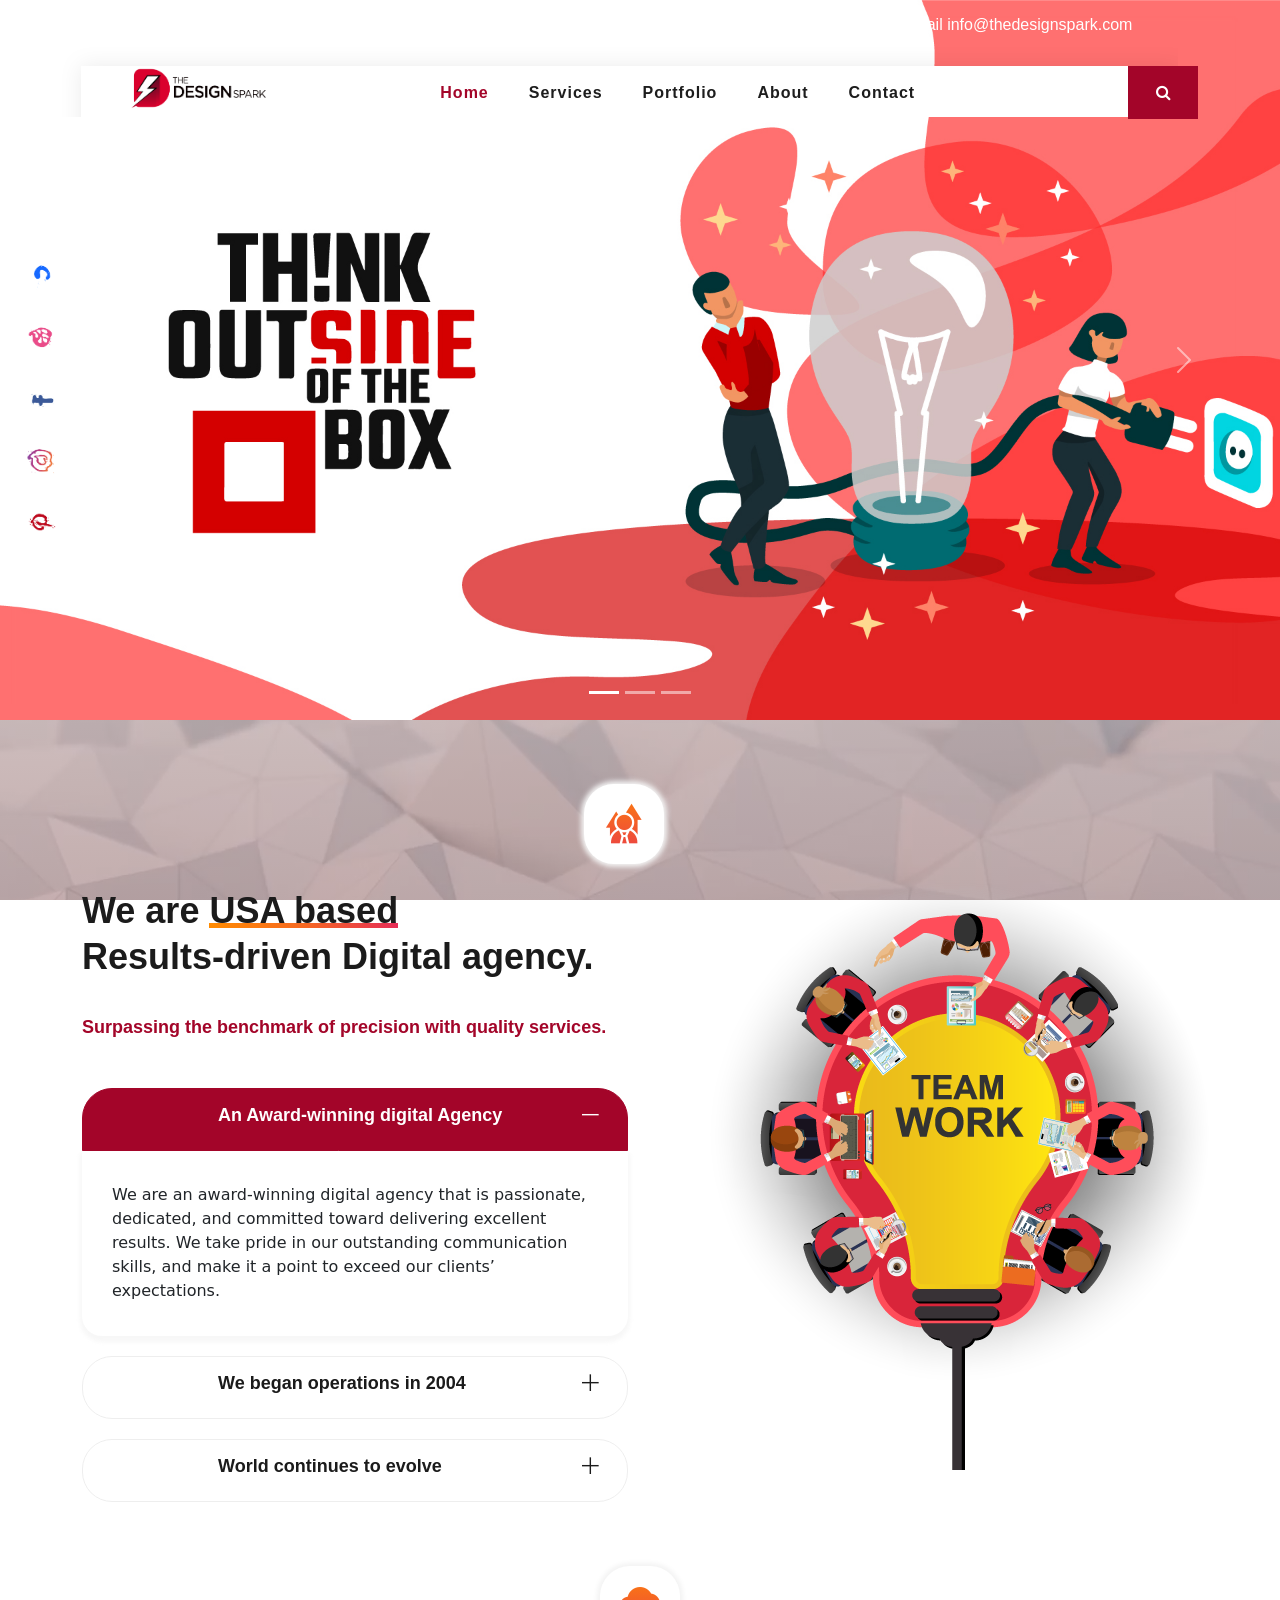
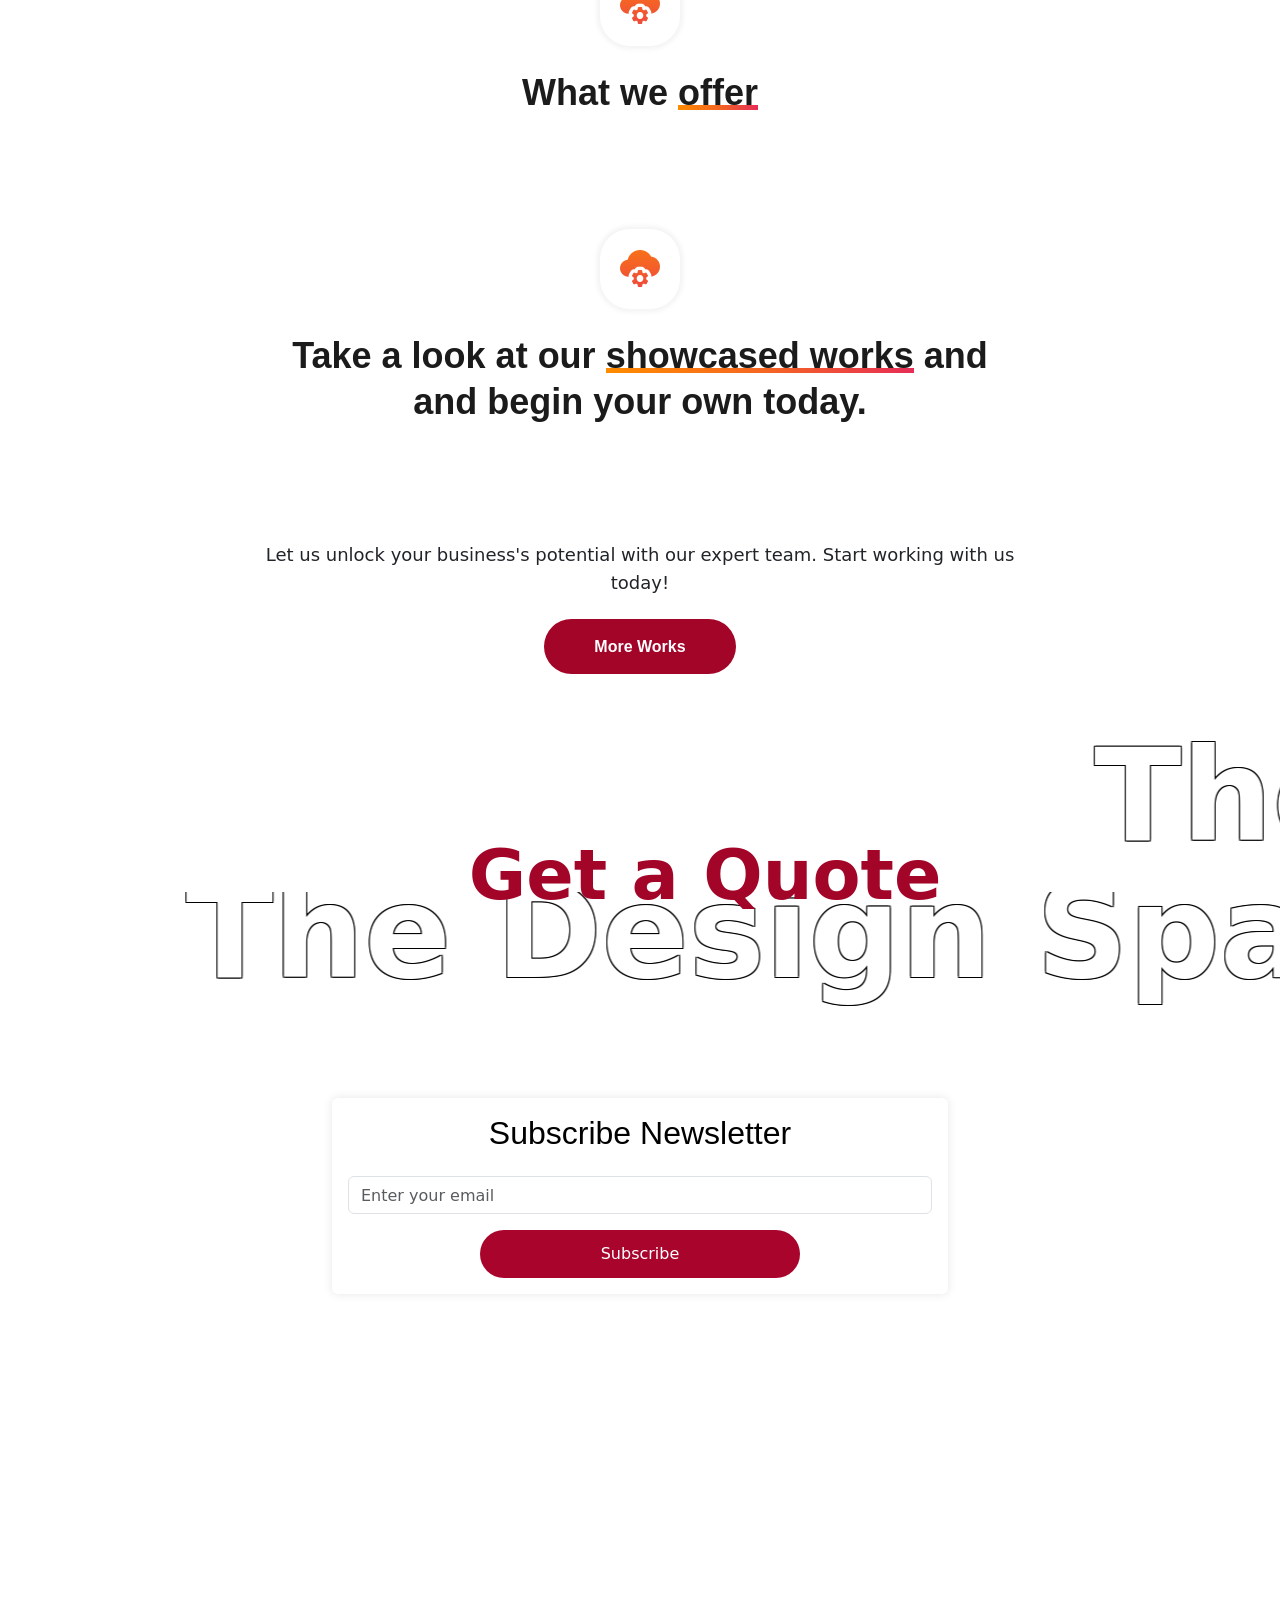
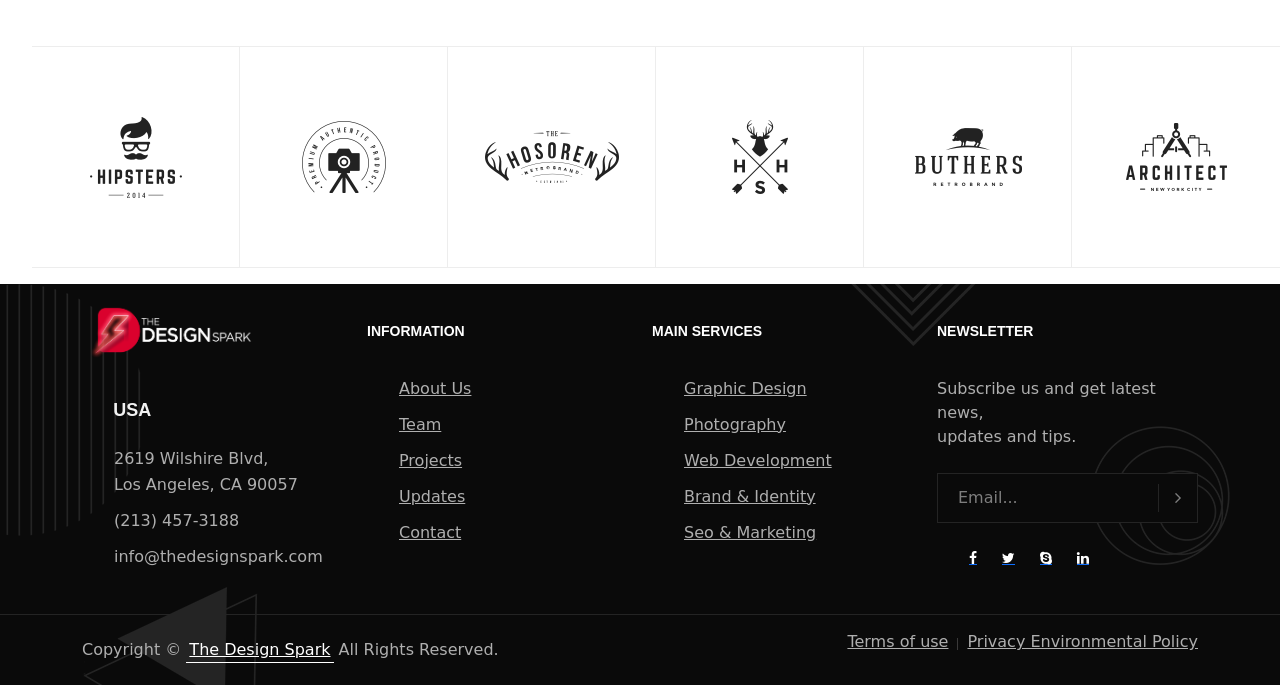
==== index.html @ 41b7464d "completE" ====
<!DOCTYPE html>
<html lang="en">
<head>
	<meta charset="UTF-8">
	<title>The Design Spark</title>

	<!-- responsive meta -->
	<meta name="viewport" content="width=device-width, initial-scale=1">
	<!-- For IE -->
    <meta http-equiv="X-UA-Compatible" content="IE=edge">
    
	<!-- master stylesheet -->
    <link rel="stylesheet" href="css/style.css">
	<!-- Responsive stylesheet -->
	<link rel="stylesheet" href="css/responsive.css">
    <!-- Favicon -->
    <link rel="apple-touch-icon" sizes="180x180" href="images/latest fav.png">
    <link rel="icon" type="image/png" href="images/latest fav.png" >
    <link rel="icon" type="image/png" href="images/latest fav.png">
    <link href="https://cdn.jsdelivr.net/npm/bootstrap@5.3.0-alpha3/dist/css/bootstrap.min.css" rel="stylesheet" integrity="sha384-KK94CHFLLe+nY2dmCWGMq91rCGa5gtU4mk92HdvYe+M/SXH301p5ILy+dN9+nJOZ" crossorigin="anonymous">
    <script src="https://cdn.jsdelivr.net/npm/bootstrap@5.3.0-alpha3/dist/js/bootstrap.bundle.min.js" integrity="sha384-ENjdO4Dr2bkBIFxQpeoTz1HIcje39Wm4jDKdf19U8gI4ddQ3GYNS7NTKfAdVQSZe" crossorigin="anonymous"></script>
    <!-- <link rel="stylesheet" href="css/aos.css">
    <link rel="stylesheet" href="css/animate.css">
    <link rel="stylesheet" href="css/custom-animate.css">
    <link rel="stylesheet" href="css/owl.css">
    <link rel="stylesheet" href="css/owl.theme.default.css">
    <link rel="stylesheet" href="css/"> -->


    <!-- Fixing Internet Explorer-->
    <!--[if lt IE 9]>
        <script src="http://html5shiv.googlecode.com/svn/trunk/html5.js"></script>
        <script src="js/html5shiv.js"></script>
    <![endif]-->
    
</head>

<body>
<div class="boxed_wrapper">

<!-- <div class="preloader"></div>  -->


<!-- Main Header-->

<!-- main header -->
<header class="main-header style2 work" id="element-to-hide">
    <!--Start header top style2-->
    <div class="header-top-style2">
        <div class="container">
            <div class="outer-box clearfix">
                <!--Top Left-->
                <!--Top Right-->
                <div class="top-right float-right">
                    <ul class="top-contact-info" >
                        <li style="color: white !important;"><i class="icon-music"></i><span>Call us</span> +1 213-457-3188</li>    
                        <li style="color: white !important;"><i class="icon-mail"></i><span>Email</span> info@thedesignspark.com</li>    
                    </ul>
                    <!-- <ul class="top-social-links social-links-style1">
                        <li><a href="#"><i class="fa fa-facebook" aria-hidden="true"></i></a></li>
                        <li><a href="#"><i class="fa fa-twitter" aria-hidden="true"></i></a></li>
                        <li><a href="#"><i class="fa fa-linkedin" aria-hidden="true"></i></a></li>            
                    </ul> -->
                </div>
            </div>  
        </div>
    </div>
    <!--End header top style2-->
    <!--Start Header upper style2-->
    <div class="header-upper-style2">
        <div class="container clearfix">
            <div class="outer-box clearfix"> 
                <div class="header-upper-left float-left">
                    <div class="logo">
                        <a href="index.html"><img src="images/latest logo.png" alt="Awesome Logo" title="" width="150" style="margin-top: -20%;;"></a>
                    </div>
                </div>
                <div class="header-upper-right clearfix float-right">
                    <div class="nav-outer clearfix">
                        <!-- Main Menu -->
                        <nav class="main-menu style2 navbar-expand-lg">
                            <div class="navbar-header">
                                <!-- Toggle Button -->      
                                <button type="button" class="navbar-toggle" data-toggle="collapse" data-target="#navbarSupportedContent" aria-controls="navbarSupportedContent" aria-expanded="false" aria-label="Toggle navigation">
                                    <span class="icon-bar"></span>
                                    <span class="icon-bar"></span>
                                    <span class="icon-bar"></span>
                                </button>
                            </div>

                            <div class="navbar-collapse collapse clearfix" id="navbarSupportedContent">
                                <ul class="navigation clearfix" style="margin-left: -42%;">
                                    <li class="current"><a href="index.html">Home</a>
                                        <!-- <ul>
                                            <li><a href="index.html">Creative Agency</a></li>
                                            <li><a href="#">SEO</a></li>
                                            <li><a href="#">Portfolio</a></li>
                                            <li><a href="#">Design Studio</a></li>
                                            <li><a href="#">App Landing Page</a></li>
                                            <li><a href="#">Freelancer</a></li>
                                        </ul> -->
                                    </li>
                                    <li><a href="#">Services</a></li>
                                    <li class=""><a href="#">Portfolio</a>
                                    </li>
                                    <li class=""><a href="#">About</a>
                                    </li>
                                    <li><a href="#">Contact</a></li>
                                </ul>
                            </div>
                        </nav>                        
                        <!-- Main Menu End-->
                    </div> 
                    <div class="menu-right-content">
                        <!-- <div class="cart-box">
                            <a href="shoping-cart.html"><span class="icon-cart"><span class="number">0</span></span></a>
                        </div> -->
                        <!-- <div class="language-switcher">
                            <div id="polyglotLanguageSwitcher">
                                <form action="#">
                                    <select id="polyglot-language-options">
                                        <option id="en" value="en" selected>En</option>
                                        <option id="fr" value="fr">Fr</option>
                                        <option id="de" value="de">Ger</option>
                                        <option id="it" value="it">Ita</option>
                                        <option id="es" value="es">Spa</option>
                                    </select>
                                </form>
                            </div>
                        </div> -->
                        <div class="outer-search-box">
                            <div class="seach-toggle"><i class="fa fa-search"></i></div>
                            <ul class="search-box">
                                <li>
                                    <form method="post" action="index.html">
                                        <div class="form-group">
                                            <input type="search" name="search" placeholder="Search Here" required>
                                            <button type="submit"><i class="fa fa-search"></i></button>
                                        </div>
                                    </form>
                                </li>
                            </ul>
                        </div>
                    </div>
                    
                </div>
                
            </div>
        </div>
    </div>
    <!--End Header Upper style2--> 
    <!--Sticky Header-->
    <!-- <div class="sticky-header">
        <div class="container">
            <div class="clearfix"> -->
                <!--Logo-->
                <!-- <div class="logo float-left">
                    <a href="index.html" class="img-responsive"><img src="images/latest logo.png" alt="" title="" width="175"></a>
                </div> -->
                <!--Right Col-->
                <!-- <div class="right-col float-right"> -->
                    <!-- Main Menu -->
                    <!-- <nav class="main-menu style2 navbar-expand-lg">
                        <div class="navbar-collapse collapse clearfix">
                            <ul class="navigation clearfix">
                                <li class="dropdown current"><a href="index.html">Home</a>
                                    <ul>
                                        <li><a href="index.html">Creative Agency</a></li>
                                        <li><a href="#">SEO</a></li>
                                        <li><a href="#">Portfolio</a></li>
                                        <li><a href="#">Design Studio</a></li>
                                        <li><a href="#">App Landing Page</a></li>
                                        <li><a href="#">Freelancer</a></li>
                                    </ul>
                                </li>
                                <li><a href="#">Services</a></li>
                                <li class="dropdown"><a href="#">Pages</a>
                                    <ul>
                                        <li><a href="about.html">About Company</a></li>
                                        <li><a href="#">Faq’s</a></li>
                                        <li class="dropdown"><a href="#">Shop</a>
                                            <ul>
                                                <li><a href="#">Our Products</a></li>
                                                <li><a href="#">Products Single</a></li>
                                                <li><a href="#">Shopping Cart</a></li>
                                                <li><a href="#">Checkout</a></li>
                                                <li><a href="#">My Account</a></li>
                                            </ul>    
                                        </li>
                                        <li><a href="#">Team</a></li>
                                        <li><a href="#">Pricing & Plans</a></li>
                                        <li><a href="#">Maintenance</a></li>
                                        <li><a href="#">Coming Soon</a></li>
                                        <li><a href="#">404 Page</a></li>
                                    </ul>
                                </li>
                                <li class="dropdown"><a href="#">Portfolio</a>
                                    <ul>
                                        <li class="dropdown"><a href="#">Classic</a>
                                            <ul class="from-right">
                                                <li><a href="#">Classic Box</a></li>
                                                <li><a href="#">Classic Box With Caption</a></li>
                                                <li><a href="#">Classic Masonry</a></li>
                                                <li><a href="#">Fullwidth Grid</a></li>
                                                <li><a href="#">Fullwidth Metro</a></li>
                                            </ul>    
                                        </li>
                                        <li><a href="#">Creative</a></li>
                                        <li><a href="#">Modern</a></li>
                                        <li class="dropdown"><a href="#">Portfolio Single</a>
                                            <ul class="from-right">
                                                <li><a href="#">Classic</a></li>
                                                <li><a href="#">Modern</a></li>
                                            </ul>    
                                        </li>
                                    </ul>
                                </li>
                                <li class="dropdown"><a href="#">Blog</a>
                                    <ul>
                                        <li><a href="#">Blog Classic</a></li>
                                        <li><a href="#">Blog Creative</a></li>
                                        <li><a href="#">Blog List</a></li>
                                        <li><a href="#">Blog Modern</a></li>
                                        <li><a href="#">Single Post</a></li>
                                    </ul>
                                </li>
                                <li><a href="#">Contact</a></li>
                            </ul>
                        </div>
                    </nav> -->
                    <!-- Main Menu End-->
                <!-- </div>
            </div>
        </div>
    </div> -->
    <!--End Sticky Header-->
</header>



<!-- End Main Header -->

<!-- Mobile Menu  -->
<div class="mobile-menu close-menu">        
    <!--Here Menu Will Come Automatically Via Javascript / Same Menu as in Header-->
    <nav class="menu-box">            
        <ul class="navigation clearfix"><!--Keep This Empty / Menu will come through Javascript--></ul>
    </nav>
</div>
<!-- End Mobile Menu -->


<!-- New work  -->

<div id="carouselExampleIndicators" class="carousel slide" data-ride="carousel">
    <ol class="carousel-indicators">
      <li data-target="#carouselExampleIndicators" data-slide-to="0" class="active"></li>
      <li data-target="#carouselExampleIndicators" data-slide-to="1"></li>
      <li data-target="#carouselExampleIndicators" data-slide-to="2"></li>
    </ol>
    <div class="carousel-inner">
      <div class="carousel-item active">
        <img class="d-block w-100" src="images/01-Whitout-LOGO'.jpg" alt="First slide">
      </div>
      <div class="carousel-item">
        <img class="d-block w-100" src="images/02-Without-LOGO (1).jpg" alt="Second slide">
      </div>
    </div>
    <a class="carousel-control-prev" href="#carouselExampleIndicators" role="button" data-slide="prev">
      <span class="carousel-control-prev-icon" aria-hidden="true"></span>
      <span class="sr-only">Previous</span>
    </a>
    <a class="carousel-control-next" href="#carouselExampleIndicators" role="button" data-slide="next">
      <span class="carousel-control-next-icon" aria-hidden="true"></span>
      <span class="sr-only">Next</span>
    </a>
    <div class="social-icons">
        <a href="#"><img src="images/Behance-Full-Screen.gif" alt="pic"></a>
        <a href="#"><img src="images/Dribbble-Full-Screen.gif" alt="pic"></a>
        <a href="#"><img src="images/Facebook-Full-Screen.gif" alt="pic"></a>
        <a href="#"><img src="images/Instagram-Full-Screen.gif" alt="pic"></a>
        <a href="#"><img src="images/Pinterest-Full-Screen.gif" alt="pic"></a>
      </div>
  </div>

 
 
  


<!--Start About Style1 Area-->
<!--Start About Style2 Area-->
<!-- <section class="about-style2-area bgvip" style="background-image: url(images/shape/bb4.png); opacity: 0.5; "> -->
<section class="about-style2-area" style="padding-top: 5%; padding-bottom: 5%;">
    <div class="pattern-layer" style="" data-aos="fade-left" data-aos-easing="linear" data-aos-duration="2000"></div>
    <div class="shape float-bob-y" ><img src="images/new1.png" alt="Shape" style=" position: relative; margin-top: 5% !important; left: 20% !important;"></div>
    <div class="container">
        <div class="sec-title-style2">
            <div class="icon" style="margin-left: 45%;"><span class="icon-career"></span></div>
            <div class="title">We are <span>USA based</span><br>Results-driven Digital agency.</div>
        </div>
        <div class="row">
            <div class="col-xl-6 col-lg-6">
                <div class="about-style2-content">
                    <div class="text">
                        <h3 style="color: #A30529;">Surpassing the benchmark of precision with quality  services.</h3>
                    </div>
                    <div class="accordion-holder">
                        <!-- Accordion -->
                        <article class="accordion">
                            <div class="acc-btn active">
                                <h3>An Award-winning digital Agency</h3>
                            </div>
                            <div class="acc-content collapsed">
                                <div class="inner">
                                    <p>
                                        We are an award-winning digital agency that is passionate, dedicated, and committed toward delivering excellent results. We take pride in our outstanding communication skills, and make it a point to exceed our clients’ expectations.


                                    </p>
                                </div>
                            </div>
                        </article>
                        <!-- Accordion -->
                        <article class="accordion">
                            <div class="acc-btn">
                                <h3>We began operations in 2004</h3>
                            </div>
                            <div class="acc-content">
                                <div class="inner">
                                    <p>
                                        We began operations in Brooklyn in 2004, and later on, expanded to Long Island, Los Angeles and London. With more than 18 years of experience, we understand that the best way to attract and retain customers is by creating memorable online experiences.
                                    </p>
                                </div>
                            </div>
                        </article>
                        <!-- Accordion -->
                        <article class="accordion last-child">
                            <div class="acc-btn">
                                <h3>World continues to evolve</h3>
                            </div>
                            <div class="acc-content">
                                <div class="inner">
                                    <p>We realize that the online world continues to evolve, which is why we take time to keep up with the latest in trends and technologies.
                                    </p>
                                </div>
                            </div>
                        </article>
                    </div>       
                         
                </div>   
            </div>
        </div> 
    </div>    
</section>
<!--End About Style2 Area-->  
<!--End About Style1 Area-->
    
    

    
<!--Start portfolio Style8 area-->    
<!-- <section class="portfolio-style8-area">
    <div class="container">
        <div class="row">
            <div class="col-xl-12">
                <div class="portfolio-style8-carousel owl-carousel owl-theme style1"> -->
                    <!--Start Single Portfolio Style8-->
                    <!-- <div class="single-portfolio-style8">
                        <div class="count">01</div>
                        <div class="name">App Development</div>
                        <div class="img-holder">
                            <img src="images/ad.png" alt="Awesome Image">
                            <div class="overlay">
                                <div class="inner">
                                    <div class="big-title cbl">App Development</div>
                                </div>
                            </div>
                        </div>
                    </div> -->
                    <!--End Single Portfolio Style8-->
                    <!--Start Single Portfolio Style8-->
                    <!-- <div class="single-portfolio-style8">
                        <div class="count">02</div>
                        <div class="name">Web Design</div>
                        <div class="img-holder">
                            <img src="images/wd.png" alt="Awesome Image">
                            <div class="overlay">
                                <div class="inner">
                                    <div class="big-title cbl">Web Design</div>
                                </div>
                            </div>
                        </div>
                    </div> -->
                    <!--End Single Portfolio Style8-->    
                    <!--Start Single Portfolio Style8-->
                    <!-- <div class="single-portfolio-style8">
                        <div class="count">03</div>
                        <div class="name">Graphic Design</div>
                        <div class="img-holder">
                            <img src="images/gd.png" alt="Awesome Image">
                            <div class="overlay">
                                <div class="inner">
                                    <div class="big-title cbl">Graphic Design</div>
                                </div>
                            </div>
                        </div>
                    </div> -->
                    <!--End Single Portfolio Style8-->     
                    <!--Start Single Portfolio Style8-->
                    <!-- <div class="single-portfolio-style8">
                        <div class="count">04</div>
                        <div class="name">Web Development</div>
                        <div class="img-holder">
                            <img src="images/wdev.png" alt="Awesome Image">
                            <div class="overlay">
                                <div class="inner">
                                    <div class="big-title cbl">Web Development</div>
                                </div>
                            </div>
                        </div>
                    </div> -->
                    <!--End Single Portfolio Style8-->
                    <!--Start Single Portfolio Style8-->
                    <!-- <div class="single-portfolio-style8">
                        <div class="count">05</div>
                        <div class="name">SEO</div>
                        <div class="img-holder">
                            <img src="images/seo.png" alt="Awesome Image">
                            <div class="overlay">
                                <div class="inner">
                                    <div class="big-title cbl">SEO</div>
                                </div>
                            </div>
                        </div>
                    </div> -->
                    <!--End Single Portfolio Style8-->
                    <!--Start Single Portfolio Style8-->
                    <!-- <div class="single-portfolio-style8">
                        <div class="count">06</div>
                        <div class="name">Social Media Services</div>
                        <div class="img-holder">
                            <img src="images/sm.png" alt="Awesome Image">
                            <div class="overlay">
                                <div class="inner">
                                    <div class="big-title cbl">Social Media Services</div>
                                </div>
                            </div>
                        </div>
                    </div> -->
                    <!--End Single Portfolio Style8-->   
                <!-- </div>
                <div class="explore-box text-center">
                    <a href="#">Explore</a>
                </div>         
            </div>
        </div>
    </div>    
</section> -->
<!--End portfolio Style8 area-->  



<!-- New service area start -->

<section class="working-style1-area" style="padding-bottom: 5%;">
    <div class="container">
        <div class="sec-title-style2 text-center">
            <div class="icon center"><span class="icon-cloud"></span></div>
             
            <div class="title">What we <span> offer</span></div>
        </div>
        <div class="row chip">
            <div class="col-xl-12">
                <div class="working-style1-carousel owl-carousel owl-theme style1">
                    <!--Start Single Working Box Style1-->
                    <div class="">
                        <a href="" style="text-decoration: none;">
                        <div class="owln">                            
                            <img src="images/WEB-DESIGN.gif" alt="Awesome Image">
                            <h3 class="txcn">Web<br>Design</h3>                        
                            </div>
                        </a> 
                    </div>
                    <!--End Single Working Box Style1-->        
                    <!--Start Single Working Box Style1-->
                    <div class="">
                        <a href="" style="text-decoration: none;">
                        <div class="owln">
                            <img src="images/APP-DEVELOPMENT.gif" alt="Awesome Image">
                            <h3 class="txcn">App<br>Development</h3>
                            </div> 
                        </a>
                    </div>
                    <!--End Single Working Box Style1--> 
                    <!--Start Single Working Box Style1-->
                    <div class="">
                        <a href="" style="text-decoration: none;">
                        <div class="owln">
                            <img src="images/WEB-DEVELOPER.gif" alt="Awesome Image">
                            <h3 class="txcn">Web<br>Development</h3>
                            </div> 
                        </a>
                    </div>
                    <!--End Single Working Box Style1--> 
                    <!--Start Single Working Box Style1-->
                    <div class="">
                        <a href="" style="text-decoration: none;">
                        <div class="owln">
                            <img src="images/Graphic-Design.gif" alt="Awesome Image">
                            <h3 class="txcn">Graphic<br>Design</h3>
                            </div> 
                        </a>
                    </div>
                    <!--End Single Working Box Style1--> 
                    <!--Start Single Working Box Style1-->
                    <div class="">
                        <a href="" style="text-decoration: none;">
                        <div class="owln">
                            <img src="images/Social-Media-Marketing.gif" alt="Awesome Image">
                            <h3 class="txcn">Social<br>Media Services</h3>
                            </div> 
                        </a>
                    </div>
                    <!--End Single Working Box Style1--> 
                    <!--Start Single Working Box Style1-->
                    <div class="">
                        <a href="" style="text-decoration: none;">
                        <div class="owln">
                            <img src="images/SEO.gif" alt="Awesome Image">
                            <h3 class="txcn">SEO</h3>
                            </div> 
                        </a>
                    </div>
                    <!--End Single Working Box Style1--> 
                    <!--Start Single Working Box Style1-->
                    <div class="">
                        <a href="" style="text-decoration: none;">
                        <div class="owln">                            
                            <img src="images/WEB-DESIGN.gif" alt="Awesome Image">
                            <h3 class="txcn">Web<br>Design</h3>                        
                            </div>
                        </a> 
                    </div>
                    <!--End Single Working Box Style1-->        
                    <!--Start Single Working Box Style1-->
                    <div class="">
                        <a href="" style="text-decoration: none;">
                        <div class="owln">
                            <img src="images/APP-DEVELOPMENT.gif" alt="Awesome Image">
                            <h3 class="txcn">App<br>Development</h3>
                            </div> 
                        </a>
                    </div>
                    <!--End Single Working Box Style1--> 
                    <!--Start Single Working Box Style1-->
                    <div class="">
                        <a href="" style="text-decoration: none;">
                        <div class="owln">
                            <img src="images/WEB-DEVELOPER.gif" alt="Awesome Image">
                            <h3 class="txcn">Web<br>Development</h3>
                            </div> 
                        </a>
                    </div>
                    <!--End Single Working Box Style1--> 
                    <!--Start Single Working Box Style1-->
                    <div class="">
                        <a href="" style="text-decoration: none;">
                        <div class="owln">
                            <img src="images/Graphic-Design.gif" alt="Awesome Image">
                            <h3 class="txcn">Graphic<br>Design</h3>
                            </div> 
                        </a>
                    </div>
                    <!--End Single Working Box Style1--> 
                    <!--Start Single Working Box Style1-->
                    <div class="">
                        <a href="" style="text-decoration: none;">
                        <div class="owln">
                            <img src="images/Social-Media-Marketing.gif" alt="Awesome Image">
                            <h3 class="txcn">Social<br>Media Services</h3>
                            </div> 
                        </a>
                    </div>
                    <!--End Single Working Box Style1--> 
                    <!--Start Single Working Box Style1-->
                    <div class="">
                        <a href="" style="text-decoration: none;">
                        <div class="owln">
                            <img src="images/SEO.gif" alt="Awesome Image">
                            <h3 class="txcn">SEO</h3>
                            </div> 
                        </a>
                    </div>
                    <!--End Single Working Box Style1--> 
                    <!--Start Single Working Box Style1-->
                    <div class="">
                        <a href="" style="text-decoration: none;">
                        <div class="owln">                            
                            <img src="images/WEB-DESIGN.gif" alt="Awesome Image">
                            <h3 class="txcn">Web<br>Design</h3>                        
                            </div>
                        </a> 
                    </div>
                    <!--End Single Working Box Style1-->        
                    <!--Start Single Working Box Style1-->
                    <div class="">
                        <a href="" style="text-decoration: none;">
                        <div class="owln">
                            <img src="images/APP-DEVELOPMENT.gif" alt="Awesome Image">
                            <h3 class="txcn">App<br>Development</h3>
                            </div> 
                        </a>
                    </div>
                    <!--End Single Working Box Style1--> 
                    <!--Start Single Working Box Style1-->
                    <div class="">
                        <a href="" style="text-decoration: none;">
                        <div class="owln">
                            <img src="images/WEB-DEVELOPER.gif" alt="Awesome Image">
                            <h3 class="txcn">Web<br>Development</h3>
                            </div> 
                        </a>
                    </div>
                    <!--End Single Working Box Style1--> 
                    <!--Start Single Working Box Style1-->
                    <div class="">
                        <a href="" style="text-decoration: none;">
                        <div class="owln">
                            <img src="images/Graphic-Design.gif" alt="Awesome Image">
                            <h3 class="txcn">Graphic<br>Design</h3>
                            </div> 
                        </a>
                    </div>
                    <!--End Single Working Box Style1--> 
                    <!--Start Single Working Box Style1-->
                    <div class="">
                        <a href="" style="text-decoration: none;">
                        <div class="owln">
                            <img src="images/Social-Media-Marketing.gif" alt="Awesome Image">
                            <h3 class="txcn">Social<br>Media Services</h3>
                            </div> 
                        </a>
                    </div>
                    <!--End Single Working Box Style1--> 
                    <!--Start Single Working Box Style1-->
                    <div class="">
                        <a href="" style="text-decoration: none;">
                        <div class="owln">
                            <img src="images/SEO.gif" alt="Awesome Image">
                            <h3 class="txcn">SEO</h3>
                            </div> 
                        </a>
                    </div>
                    <!--End Single Working Box Style1--> 
                    <!--Start Single Working Box Style1-->
                    <div class="">
                        <a href="" style="text-decoration: none;">
                        <div class="owln">                            
                            <img src="images/WEB-DESIGN.gif" alt="Awesome Image">
                            <h3 class="txcn">Web<br>Design</h3>                        
                            </div>
                        </a> 
                    </div>
                    <!--End Single Working Box Style1-->        
                    <!--Start Single Working Box Style1-->
                    <div class="">
                        <a href="" style="text-decoration: none;">
                        <div class="owln">
                            <img src="images/APP-DEVELOPMENT.gif" alt="Awesome Image">
                            <h3 class="txcn">App<br>Development</h3>
                            </div> 
                        </a>
                    </div>
                    <!--End Single Working Box Style1--> 
                    <!--Start Single Working Box Style1-->
                    <div class="">
                        <a href="" style="text-decoration: none;">
                        <div class="owln">
                            <img src="images/WEB-DEVELOPER.gif" alt="Awesome Image">
                            <h3 class="txcn">Web<br>Development</h3>
                            </div> 
                        </a>
                    </div>
                    <!--End Single Working Box Style1--> 
                    <!--Start Single Working Box Style1-->
                    <div class="">
                        <a href="" style="text-decoration: none;">
                        <div class="owln">
                            <img src="images/Graphic-Design.gif" alt="Awesome Image">
                            <h3 class="txcn">Graphic<br>Design</h3>
                            </div> 
                        </a>
                    </div>
                    <!--End Single Working Box Style1--> 
                    <!--Start Single Working Box Style1-->
                    <div class="">
                        <a href="" style="text-decoration: none;">
                        <div class="owln">
                            <img src="images/Social-Media-Marketing.gif" alt="Awesome Image">
                            <h3 class="txcn">Social<br>Media Services</h3>
                            </div> 
                        </a>
                    </div>
                    <!--End Single Working Box Style1--> 
                    <!--Start Single Working Box Style1-->
                    <div class="">
                        <a href="" style="text-decoration: none;">
                        <div class="owln">
                            <img src="images/SEO.gif" alt="Awesome Image">
                            <h3 class="txcn">SEO</h3>
                            </div> 
                        </a>
                    </div>
                    <!--End Single Working Box Style1--> 
                    <!--Start Single Working Box Style1-->
                    <div class="">
                        <a href="" style="text-decoration: none;">
                        <div class="owln">                            
                            <img src="images/WEB-DESIGN.gif" alt="Awesome Image">
                            <h3 class="txcn">Web<br>Design</h3>                        
                            </div>
                        </a> 
                    </div>
                    <!--End Single Working Box Style1-->        
                    <!--Start Single Working Box Style1-->
                    <div class="">
                        <a href="" style="text-decoration: none;">
                        <div class="owln">
                            <img src="images/APP-DEVELOPMENT.gif" alt="Awesome Image">
                            <h3 class="txcn">App<br>Development</h3>
                            </div> 
                        </a>
                    </div>
                    <!--End Single Working Box Style1--> 
                    <!--Start Single Working Box Style1-->
                    <div class="">
                        <a href="" style="text-decoration: none;">
                        <div class="owln">
                            <img src="images/WEB-DEVELOPER.gif" alt="Awesome Image">
                            <h3 class="txcn">Web<br>Development</h3>
                            </div> 
                        </a>
                    </div>
                    <!--End Single Working Box Style1--> 
                    <!--Start Single Working Box Style1-->
                    <div class="">
                        <a href="" style="text-decoration: none;">
                        <div class="owln">
                            <img src="images/Graphic-Design.gif" alt="Awesome Image">
                            <h3 class="txcn">Graphic<br>Design</h3>
                            </div> 
                        </a>
                    </div>
                    <!--End Single Working Box Style1--> 
                    <!--Start Single Working Box Style1-->
                    <div class="">
                        <a href="" style="text-decoration: none;">
                        <div class="owln">
                            <img src="images/Social-Media-Marketing.gif" alt="Awesome Image">
                            <h3 class="txcn">Social<br>Media Services</h3>
                            </div> 
                        </a>
                    </div>
                    <!--End Single Working Box Style1--> 
                    <!--Start Single Working Box Style1-->
                    <div class="">
                        <a href="" style="text-decoration: none;">
                        <div class="owln">
                            <img src="images/SEO.gif" alt="Awesome Image">
                            <h3 class="txcn">SEO</h3>
                            </div> 
                        </a>
                    </div>
                    <!--End Single Working Box Style1--> 
                    <!--Start Single Working Box Style1-->
                    <div class="">
                        <a href="" style="text-decoration: none;">
                        <div class="owln">                            
                            <img src="images/WEB-DESIGN.gif" alt="Awesome Image">
                            <h3 class="txcn">Web<br>Design</h3>                        
                            </div>
                        </a> 
                    </div>
                    <!--End Single Working Box Style1-->        
                    <!--Start Single Working Box Style1-->
                    <div class="">
                        <a href="" style="text-decoration: none;">
                        <div class="owln">
                            <img src="images/APP-DEVELOPMENT.gif" alt="Awesome Image">
                            <h3 class="txcn">App<br>Development</h3>
                            </div> 
                        </a>
                    </div>
                    <!--End Single Working Box Style1--> 
                    <!--Start Single Working Box Style1-->
                    <div class="">
                        <a href="" style="text-decoration: none;">
                        <div class="owln">
                            <img src="images/WEB-DEVELOPER.gif" alt="Awesome Image">
                            <h3 class="txcn">Web<br>Development</h3>
                            </div> 
                        </a>
                    </div>
                    <!--End Single Working Box Style1--> 
                    <!--Start Single Working Box Style1-->
                    <div class="">
                        <a href="" style="text-decoration: none;">
                        <div class="owln">
                            <img src="images/Graphic-Design.gif" alt="Awesome Image">
                            <h3 class="txcn">Graphic<br>Design</h3>
                            </div> 
                        </a>
                    </div>
                    <!--End Single Working Box Style1--> 
                    <!--Start Single Working Box Style1-->
                    <div class="">
                        <a href="" style="text-decoration: none;">
                        <div class="owln">
                            <img src="images/Social-Media-Marketing.gif" alt="Awesome Image">
                            <h3 class="txcn">Social<br>Media Services</h3>
                            </div> 
                        </a>
                    </div>
                    <!--End Single Working Box Style1--> 
                    <!--Start Single Working Box Style1-->
                    <div class="">
                        <a href="" style="text-decoration: none;">
                        <div class="owln">
                            <img src="images/SEO.gif" alt="Awesome Image">
                            <h3 class="txcn">SEO</h3>
                            </div> 
                        </a>
                    </div>
                    <!--End Single Working Box Style1--> 
                    
                </div>
                
            </div> 
        </div>
        <!-- <div class="row">
            <div class="col-xl-12">
                <div class="bottom-text text-center">
                    <p>Let us unlock your business's potential with our expert team. Start working with us today!</p>
                    <a class="thm-btn3" href="#">More Works</a>
                </div>
            </div>
        </div> -->
    </div>
</section>   

  
 <!-- Service Area Start -->


 <!-- Service Area End -->

    
    <!--Start Working Style1 Area-->
    <section class="working-style1-area" style="padding-bottom: 12%;">
        <div class="container">
            <div class="sec-title-style2 text-center">
                <div class="icon center"><span class="icon-cloud"></span></div>
                 
                <div class="title">Take a look at our  <span>showcased works</span> and<br>and begin your own today.</div>
            </div>
            <div class="row">
                <div class="col-xl-12">
                    <div class="working-style1-carousel owl-carousel owl-theme style1">
                        <!--Start Single Working Box Style1-->
                        <div class="single-working-box-style1">
                            <div class="img-holder">
                                <img src="images/work/work-v1-1.jpg" alt="Awesome Image">
                                <div class="overlay">
                                    <div class="box">
                                        <div class="title">
                                            <span>Web Design</span>
                                            <h3><a href="#">Portfolio</a></h3>    
                                        </div>
                                    </div>
                                </div>
                            </div> 
                            <div class="overlay-image-box">
                                <img src="images/work/work-v1-1-overlay.jpg" alt="Awesome Image">
                            </div>   
                        </div>
                        <!--End Single Working Box Style1-->
                        <!--Start Single Working Box Style1-->
                        <div class="single-working-box-style1">
                            <div class="img-holder">
                                <img src="images/work/work-v1-2.jpg" alt="Awesome Image">
                                <div class="overlay">
                                    <div class="box">
                                        <div class="title">
                                            <span>Web Design</span>
                                            <h3><a href="#">Portfolio</a></h3>    
                                        </div>
                                    </div>
                                </div>
                            </div> 
                            <div class="overlay-image-box">
                                <img src="images/work/work-v1-2-overlay.jpg" alt="Awesome Image">
                            </div>   
                        </div>
                        <!--End Single Working Box Style1-->
                        <!--Start Single Working Box Style1-->
                        <div class="single-working-box-style1">
                            <div class="img-holder">
                                <img src="images/work/work-v1-3.jpg" alt="Awesome Image">
                                <div class="overlay">
                                    <div class="box">
                                        <div class="title">
                                            <span>Web Design</span>
                                            <h3><a href="#">Portfolio</a></h3>    
                                        </div>
                                    </div>
                                </div>
                            </div> 
                            <div class="overlay-image-box">
                                <img src="images/work/work-v1-3-overlay.jpg" alt="Awesome Image">
                            </div>   
                        </div>
                        <!--End Single Working Box Style1-->
                        
                    </div>
                </div> 
            </div>
            <br>
            <div class="row">
                <div class="col-xl-12">
                    <div class="bottom-text text-center">
                        <p>Let us unlock your business's potential with our expert team. Start working with us today!</p>
                        <a class="thm-btn3" href="#">More Works</a>
                    </div>
                </div>
            </div>
        </div>
    </section>   
    <!--End Working Style1 Area-->   





<!--Start What we Do Area Old Service area--> 
<!-- <section class="whatwe-do-area" style="margin-bottom: 6%;">
    <div class="container">
        <div class="sec-title-style1 pdb-52 text-center">
            <div class="title">
                <span class="dotted-left"><span class="dot"></span></span>
                    <span>What We Do</span>
                <span class="dotted-right"><span class="dot"></span></span>
            </div>
            <div class="big-title">We provide world class solutions for your<br> small & large businesses.</div>
        </div>
        <div class="row">
            
            <div class="col-xl-4 col-lg-4 wow fadeInUp" data-wow-delay="100ms" data-wow-duration="1200ms">
                <div class="single-whatwe-do-box">
                    <div class="top">
                        <h3>App Development</h3>
                    </div>
                    <div class="icon">
                        <span class="icon-graphic-design"></span>
                    </div>
                    <div class="text">
                        <p>Transform your ideas into user-friendly and mobile solutions.</p>
                    </div>
                    <div class="button">
                        <a class="thm-btn2" href="#"><span></span>Read More</a>
                    </div>
                </div>   
            </div>
            
            
            <div class="col-xl-4 col-lg-4 wow fadeInUp" data-wow-delay="200ms" data-wow-duration="1200ms">
                <div class="single-whatwe-do-box">
                    <div class="top">
                        <h3>Web Design</h3>
                    </div>
                    <div class="icon">
                        <span class="icon-3d"></span>
                    </div>
                    <div class="text">
                        <p>Create an online presence that leaves a lasting impression.</p>
                    </div>
                    <div class="button">
                        <a class="thm-btn2" href="#"><span></span>Read More</a>
                    </div>
                </div>   
            </div>
             
            
            <div class="col-xl-4 col-lg-4 wow fadeInUp" data-wow-delay="300ms" data-wow-duration="1200ms">
                <div class="single-whatwe-do-box">
                    <div class="top">
                        <h3>Web Development</h3>
                    </div>
                    <div class="icon">
                        <span class="icon-graphic-design-1"></span>
                    </div>
                    <div class="text">
                        <p>Build online platform with customized and web solutions.</p>
                    </div>
                    <div class="button">
                        <a class="thm-btn2" href="#"><span></span>Read More</a>
                    </div>
                </div>   
            </div>
              
            
            <div class="col-xl-4 col-lg-4 wow fadeInUp" data-wow-delay="100ms" data-wow-duration="1200ms">
                <div class="single-whatwe-do-box">
                    <div class="top">
                        <h3>SEO</h3>
                    </div>
                    <div class="icon">
                        <span class="icon-graphic-design"></span>
                    </div>
                    <div class="text">
                        <p>Drive traffic and grow business with effective SEO strategies.</p>
                    </div>
                    <div class="button">
                        <a class="thm-btn2" href="#"><span></span>Read More</a>
                    </div>
                </div>   
            </div>
            
            
            <div class="col-xl-4 col-lg-4 wow fadeInUp" data-wow-delay="200ms" data-wow-duration="1200ms">
                <div class="single-whatwe-do-box">
                    <div class="top">
                        <h3>Social Media Services</h3>
                    </div>
                    <div class="icon">
                        <span class="icon-3d"></span>
                    </div>
                    <div class="text">
                        <p>Boost brand's social media presence and connect with customers.</p>
                    </div>
                    <div class="button">
                        <a class="thm-btn2" href="#"><span></span>Read More</a>
                    </div>
                </div>   
            </div>
             
            
            <div class="col-xl-4 col-lg-4 wow fadeInUp" data-wow-delay="300ms" data-wow-duration="1200ms">
                <div class="single-whatwe-do-box">
                    <div class="top">
                        <h3>Graphic Design</h3>
                    </div>
                    <div class="icon">
                        <span class="icon-graphic-design-1"></span>
                    </div>
                    <div class="text">
                        <p>Create visual content that captivates and communicates.</p>
                    </div>
                    <div class="button">
                        <a class="thm-btn2" href="#"><span></span>Read More</a>
                    </div>
                </div>   
            </div>
              
        </div>
    </div>    
</section> -->
<!--End What we Do Area--> 



<marquee behavior="scroll" class="strokeme" direction="left" style="font-size: 8rem; font-weight: bold; color: #A30529;height: 60px;padding-bottom: 15%; position: absolute;  z-index: 6;  margin-top: -10%;" id="myMarquee1"></marquee><br><br>
<div class="row">
    <button class="button2" style="margin-top: -4%;">Get a Quote</button>
</div><br>
<marquee behavior="scroll" class="strokeme"  direction="right" style="font-size: 8rem; font-weight: bold; color: #A30529; height: 60px;padding-top: 1%;padding-bottom: 15%; position: absolute;  z-index: 5;  margin-top: -10%;" id="myMarquee2"></marquee>
<br>
<div class="container-fluid" style="background-image: url('images/newban.jpg');  background-attachment: fixed; padding-top: 4.5%; padding-bottom: 4.5%; margin-top: 5%;" >
    <div class="row justify-content-center">
      <div class="col-md-8 col-lg-6">
        <div class="card border-0 bg-transparent">
          <div class="card-body text-center">
            <h2 class="text-light mb-4" style="color: black !important;">Subscribe Newsletter</h2>
            <form>
              <div class="form-group">
                <input type="email" class="form-control" id="emailInput" placeholder="Enter your email">
              </div>
              <button type="submit" class="btn btn-primary custom-btn" style="background-color: #A30529; border: none; border-radius: 50px; padding: 2%; width: 20rem;" >Subscribe</button>
            </form>
          </div>
        </div>
      </div>
    </div>
  </div>

<!--Start Fact Counter Area-->

<!--End Fact Counter Area-->  
 
<!--Start Team Area-->


<!--End Team Area-->






<!--Start Statements Area-->
<section class="statements-area" style="background-attachment: fixed; padding-top: 11.5%; padding-bottom: 11.5%;">
    <video autoplay loop muted>
        <source src="images/DMSkzC.mp4" type="video/mp4">
        Your browser does not support the video tag.
      </video>
    <div class="container">
        <div class="row">
            <div class="col-xl-12">
                <div class="statements owl-carousel owl-theme">
                    <!--Start Single Statements Item-->
                    <div class="single-statements-item text-center">
                        <div class="title">
                            <span class="dotted-left"><span class="dot"></span></span>
                                <span>Our Statements</span>
                            <span class="dotted-right"><span class="dot"></span></span>
                        </div>
                        <div class="big-title strokeme2">Think Positive</div>
                        <div class="text">
                            <p>We provide world class solutions for your small &<br> large scale businesses.</p>
                        </div>
                    </div>
                    <!--End Single Statements Item-->
                    <!--Start Single Statements Item-->
                    <div class="single-statements-item text-center">
                        <div class="title">
                            <span class="dotted-left"><span class="dot"></span></span>
                                <span>Our Statements</span>
                            <span class="dotted-right"><span class="dot"></span></span>
                        </div>
                        <div class="big-title strokeme2">Think Positive</div>
                        <div class="text">
                            <p>We provide world class solutions for your small &<br> large scale businesses.</p>
                        </div>
                    </div>
                    <!--End Single Statements Item-->
                    <!--Start Single Statements Item-->
                    <div class="single-statements-item text-center">
                        <div class="title">
                            <span class="dotted-left"><span class="dot"></span></span>
                                <span>Our Statements</span>
                            <span class="dotted-right"><span class="dot"></span></span>
                        </div>
                        <div class="big-title strokeme2">Think Positive</div>
                        <div class="text">
                            <p>We provide world class solutions for your small &<br> large scale businesses.</p>
                        </div>
                    </div>
                    <!--End Single Statements Item-->
                </div>    
            </div>    
        </div>
    </div>
</section>
<!--End Statements Area-->


<!--Start Testimonial Area-->
 

<!--End Testimonial Area-->    

<!--Start latest blog area-->

<!--End latest blog area--> 
 
<!--Start Brand area-->  
<section class="brand-area">
    <div class="outer-container">
        <ul class="brand-items">
            <!--Start Single Brand Item-->
            <li class="single-brand-item">
                <a href="#">
                    <img src="images/brand/brand-v1-1.png" alt="Awesome Brand Image">
                    <div class="overlay">
                        <div class="box">
                            <div class="inner">
                                <h6>Oneclick Photography</h6>
                            </div>
                        </div>
                    </div>
                </a>
            </li>
            <!--End Single Brand Item-->
            <!--Start Single Brand Item-->
            <li class="single-brand-item">
                <a href="#">
                    <img src="images/brand/brand-v1-2.png" alt="Awesome Brand Image">
                    <div class="overlay">
                        <div class="box">
                            <div class="inner">
                                <h6>Oneclick Photography</h6>
                            </div>
                        </div>
                    </div>
                </a>
            </li>
            <!--End Single Brand Item-->
            <!--Start Single Brand Item-->
            <li class="single-brand-item">
                <a href="#">
                    <img src="images/brand/brand-v1-3.png" alt="Awesome Brand Image">
                    <div class="overlay">
                        <div class="box">
                            <div class="inner">
                                <h6>Oneclick Photography</h6>
                            </div>
                        </div>
                    </div>
                </a>
            </li>
            <!--End Single Brand Item-->
            <!--Start Single Brand Item-->
            <li class="single-brand-item">
                <a href="#">
                    <img src="images/brand/brand-v1-4.png" alt="Awesome Brand Image">
                    <div class="overlay">
                        <div class="box">
                            <div class="inner">
                                <h6>Oneclick Photography</h6>
                            </div>
                        </div>
                    </div>
                </a>
            </li>
            <!--End Single Brand Item-->
            <!--Start Single Brand Item-->
            <li class="single-brand-item">
                <a href="#">
                    <img src="images/brand/brand-v1-5.png" alt="Awesome Brand Image">
                    <div class="overlay">
                        <div class="box">
                            <div class="inner">
                                <h6>Oneclick Photography</h6>
                            </div>
                        </div>
                    </div>
                </a>
            </li>
            <!--End Single Brand Item-->
            <!--Start Single Brand Item-->
            <li class="single-brand-item">
                <a href="#">
                    <img src="images/brand/brand-v1-6.png" alt="Awesome Brand Image">
                    <div class="overlay">
                        <div class="box">
                            <div class="inner">
                                <h6>Oneclick Photography</h6>
                            </div>
                        </div>
                    </div>
                </a>
            </li>
            <!--End Single Brand Item-->
        </ul>
    </div>
</section>
<!--End Brand area-->     


<!--Start footer area-->  
<footer class="footer-area">
    <div class="parallax-scene parallax-scene-1">
        <span data-depth="0.20" class="parallax-layer shape wow zoomInLeft" data-wow-duration="2000ms"></span>
        <span data-depth="0.10" class="parallax-layer shape2 wow zoomInRight" data-wow-duration="2000ms"></span>
        <span data-depth="0.20" class="parallax-layer shape3 wow zoomInRight" data-wow-duration="2000ms"></span>
        <span class="shape4 wow zoomInRight" data-wow-duration="2000ms"></span>
    </div>
    <div class="container">
        <div class="row">
            <!--Start single footer widget-->
            <div class="col-xl-3 col-lg-6 col-md-6 col-sm-12 wow fadeInUp">
                <div class="single-footer-widget marbtm50">
                    <div class="footer-logo">
                        <a href="index.html"><img src="images/latest white.png" alt="Awesome Logo" title="Logo" width="175"></a>    
                    </div>
                    <div class="footer-company-info-text">
                        <h3  style="margin-left: 12%;">USA</h3>
                        <ul>
                            <li>2619 Wilshire Blvd,
                                <br> Los Angeles, CA 90057</li>
                            <li>(213) 457-3188</li>
                            <li>info@thedesignspark.com</li>
                        </ul>
                    </div>  
                </div>
            </div>
            <!--End single footer widget-->
            <!--Start single footer widget-->
            <div class="col-xl-3 col-lg-6 col-md-6 col-sm-12 wow fadeInUp">
                <div class="single-footer-widget martop30 marbtm50">
                    <div class="title">
                        <h3>Information</h3>
                    </div>
                    <ul class="information-links">
                        <li><a href="about.html">About Us</a></li>
                        <li><a href="#">Team</a></li>
                        <li><a href="#">Projects</a></li>
                        <li><a href="#">Updates</a></li>
                        <li><a href="#">Contact</a></li>
                    </ul>    
                </div>
            </div>
            <!--End single footer widget-->
            <!--Start single footer widget-->
            <div class="col-xl-3 col-lg-6 col-md-6 col-sm-12 wow fadeInUp">
                <div class="single-footer-widget martop30 pdbtm50">
                    <div class="title">
                        <h3>Main Services</h3>
                    </div>
                    <ul class="service-links">
                        <li><a href="#">Graphic Design</a></li>
                        <li><a href="#">Photography</a></li>
                        <li><a href="#">Web Development</a></li>
                        <li><a href="#">Brand & Identity</a></li>
                        <li><a href="#">Seo & Marketing</a></li>
                    </ul>   
                </div>
            </div>
            <!--End single footer widget-->
            <!--Start single footer widget-->
            <div class="col-xl-3 col-lg-6 col-md-6 col-sm-12 wow fadeInUp">
                <div class="single-footer-widget martop30">
                    <div class="title">
                        <h3>Newsletter</h3>
                    </div>
                    <div class="subscribe-box">
                        <div class="text">
                            <p>Subscribe us and get latest news,<br> updates and tips.</p>
                        </div>
                        <form class="subscribe-form" action="#">
                            <input type="email" name="email" placeholder="Email...">
                            <button type="submit"><i class="fa fa-angle-right" aria-hidden="true"></i></button>
                        </form>
                        <div class="footer-social-links">
                            <ul class="sociallinks-style-two">
                                <li>
                                    <a href="#"><i class="fa fa-facebook" aria-hidden="true"></i></a> 
                                </li>
                                <li>
                                    <a href="#"><i class="fa fa-twitter" aria-hidden="true"></i></a> 
                                </li>
                                <li>
                                    <a href="#"><i class="fa fa-skype" aria-hidden="true"></i></a>
                                </li>
                                <li>
                                    <a href="#"><i class="fa fa-linkedin" aria-hidden="true"></i></a>
                                </li>
                            </ul>
                        </div> 
                    </div>
                </div>
            </div>
            <!--End single footer widget-->
        </div>
    </div>
    <div class="footer-bottom" style="margin-top: 2%;">
        <div class="container">
            <div class="row">
                <div class="col-xl-12 col-lg-12 col-md-12 col-sm-12">
                    <div class="footer-bottom-content">
                        <div class="copyright-text">
                            <p>Copyright © <a href="#">The Design Spark</a> All Rights Reserved.</p>
                        </div>
                        <div class="footer-menu-style1">
                            <ul>
                                <li><a href="#">Terms of use</a></li>
                                <li><a href="#">Privacy Environmental Policy</a></li>
                            </ul>
                        </div>
                    </div>
                </div>
            </div>
        </div>    
    </div>
</footer>   
<!--End footer area-->

</div> 




<!-- Scroll Top Button -->
<button class="scroll-top scroll-to-target" data-target="html">
    <span class="icon-down-arrow"></span>
</button>



<script src="js/jquery.js"></script>
<script src="js/appear.js"></script>
<script src="js/bootstrap.bundle.min.js"></script>
<script src="js/bootstrap-select.min.js"></script>
<script src="js/isotope.js"></script>
<script src="js/jquery.bootstrap-touchspin.js"></script>
<script src="js/jquery.countTo.js"></script>
<script src="js/jquery.easing.min.js"></script>
<script src="js/jquery.enllax.min.js"></script>
<script src="js/jquery.fancybox.js"></script>
<script src="js/jquery.mixitup.min.js"></script>
<script src="js/jquery.paroller.min.js"></script>
<script src="js/owl.js"></script>
<script src="js/validation.js"></script>
<script src="js/wow.js"></script>
<script src="js/parallax.min.js"></script>
<script src="js/util.js"></script>
<script src="js/TweenMax.min.js"></script>


<script src="assets/language-switcher/jquery.polyglot.language.switcher.js"></script>
<script src="assets/timepicker/timePicker.js"></script>                       
<script src="assets/html5lightbox/html5lightbox.js"></script>
<!-- jQuery ui js -->
<script src="assets/jquery-ui-1.11.4/jquery-ui.js"></script>
<!--Revolution Slider-->
<script src="plugins/revolution/js/jquery.themepunch.revolution.min.js"></script>
<script src="plugins/revolution/js/jquery.themepunch.tools.min.js"></script>
<script src="plugins/revolution/js/extensions/revolution.extension.actions.min.js"></script>
<script src="plugins/revolution/js/extensions/revolution.extension.carousel.min.js"></script>
<script src="plugins/revolution/js/extensions/revolution.extension.kenburn.min.js"></script>
<script src="plugins/revolution/js/extensions/revolution.extension.layeranimation.min.js"></script>
<script src="plugins/revolution/js/extensions/revolution.extension.migration.min.js"></script>
<script src="plugins/revolution/js/extensions/revolution.extension.navigation.min.js"></script>
<script src="plugins/revolution/js/extensions/revolution.extension.parallax.min.js"></script>
<script src="plugins/revolution/js/extensions/revolution.extension.slideanims.min.js"></script>
<script src="plugins/revolution/js/extensions/revolution.extension.video.min.js"></script>
<script src="js/main-slider-script.js"></script>
<script src="js/aos.js"></script>

<!-- thm custom script -->
<script src="js/custom.js"></script>







<!-- thm custom script -->
<script src="js/custom.js"></script>

<script>
    // Set the number of repetitions
    var numRepetitions = 10000;

    // Create the repeated content
    var content = "";
    for (var i = 0; i < numRepetitions; i++) {
        content += "The Design Spark ‎ ‎ ‎ ‎  ";
    }

    // Set the content of the marquee
    var marquee1 = document.getElementById("myMarquee1");
    marquee1.innerHTML = content;
</script>



<script>
    // Set the number of repetitions
    var numRepetitions = 10000;

    // Create the repeated content
    var content = "";
    for (var i = 0; i < numRepetitions; i++) {
        content += "The Design Spark  ‎ ‎ ‎ ‎  ";
    }


    var marquee2 = document.getElementById("myMarquee2");
    marquee2.innerHTML = content;
</script>


  
<!-- <script>
  window.onscroll = function() {
    var elementToHide = document.getElementById("element-to-hide");
    elementToHide.style.display = "none";
  };
</script>
   -->



<script>
    // Get the element to hide/show
    var element = document.getElementById("element-to-hide");
    
    // Get the height of the area where the element should be hidden
    var hideHeight = 300; // for example, hide the element when user scrolls 300 pixels down
    
    // Add an event listener for scroll
    window.addEventListener("scroll", function() {
      // Get the current scroll position
      var scrollPosition = window.scrollY;
    
      // Check if the user has scrolled past the hide area
      if (scrollPosition > hideHeight) {
        // Hide the element
        element.style.display = "none";
      } else {
        // Show the element
        element.style.display = "block";
      }
    });
    </script>
    
 
<script>
    // Get the modal
var modal = document.getElementById("myModal");

// Get the image and insert it inside the modal - use its "alt" text as a caption
var img = document.getElementById("myImg");
var modalImg = document.getElementById("img01");
var captionText = document.getElementById("caption");
img.onclick = function(){
  modal.style.display = "block";
  modalImg.src = this.src;
  captionText.innerHTML = this.alt;
}

// Get the <span> element that closes the modal
var span = document.getElementsByClassName("close")[0];

// When the user clicks on <span> (x), close the modal
span.onclick = function() {
  modal.style.display = "none";
}
</script>

<script>
    $('.carousel').carousel({
      interval: 3000 // change every 5 seconds
    })
  </script>









</body>
</html>
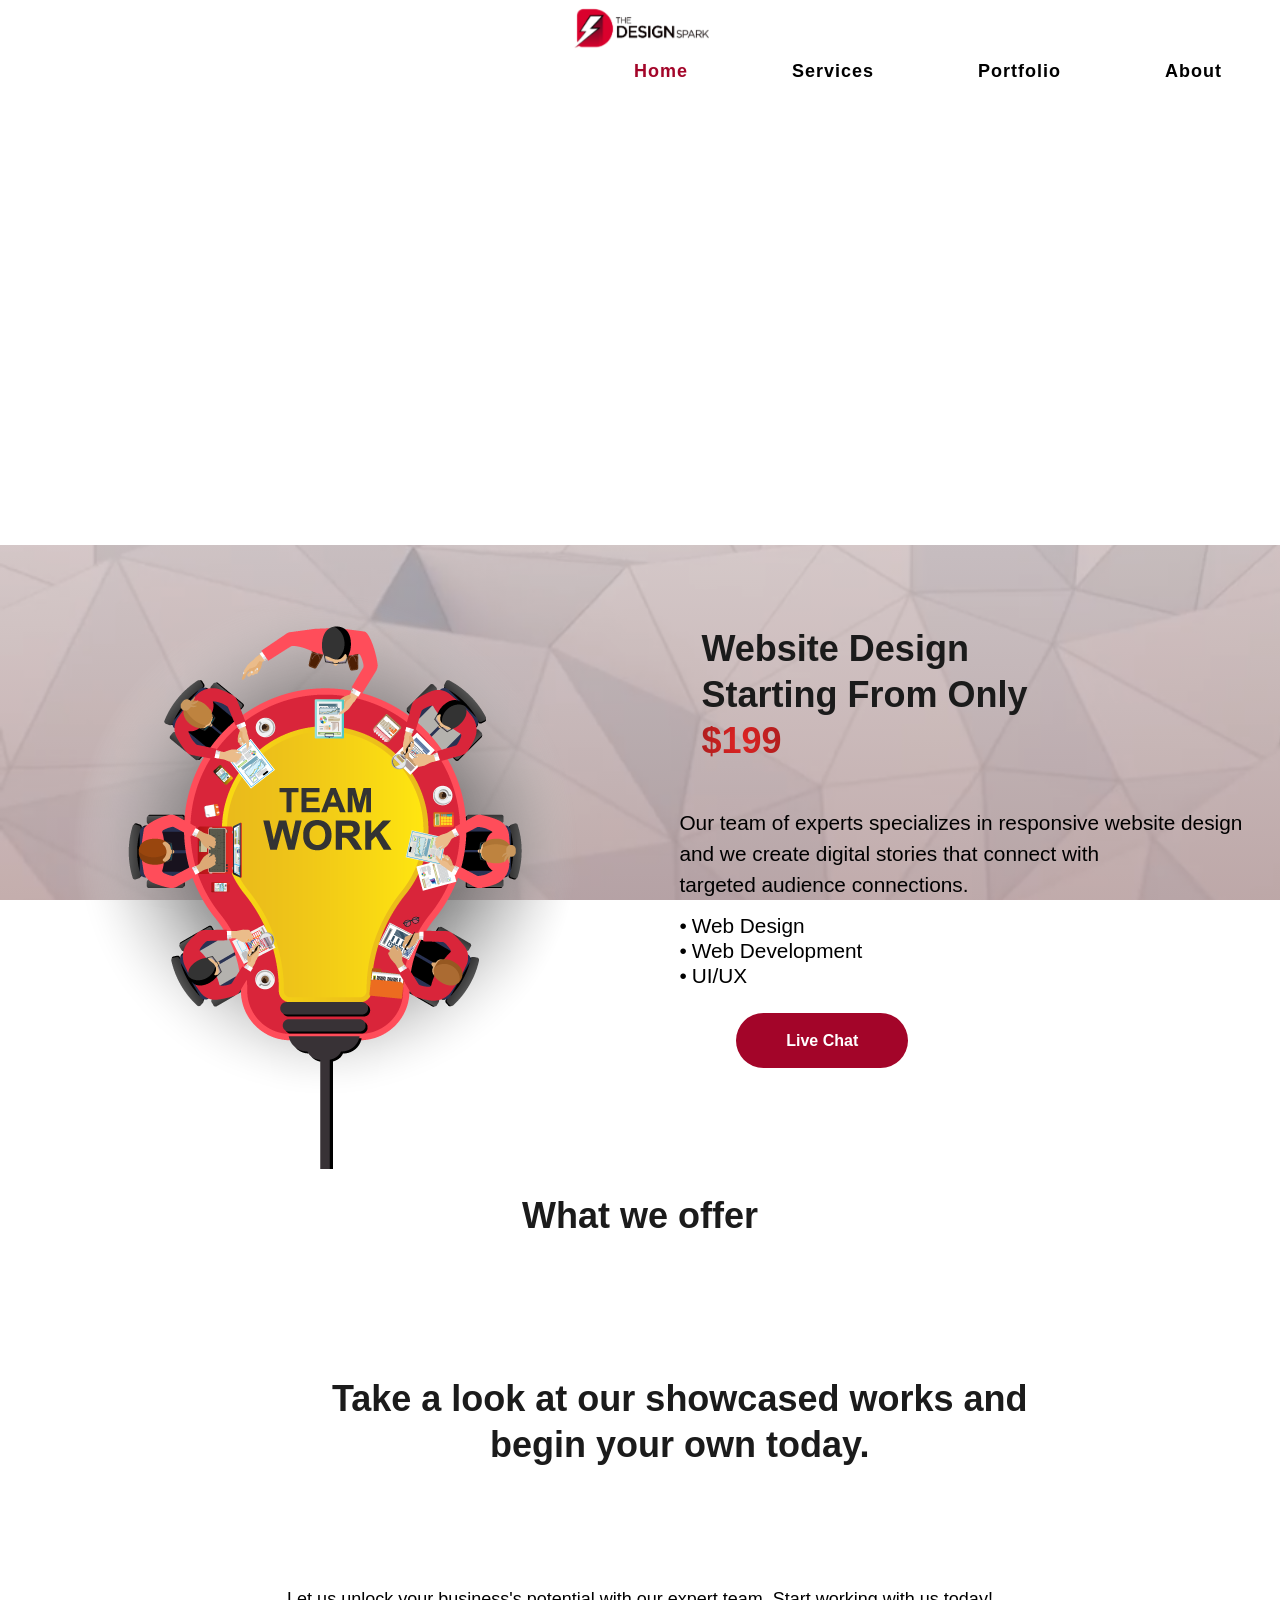
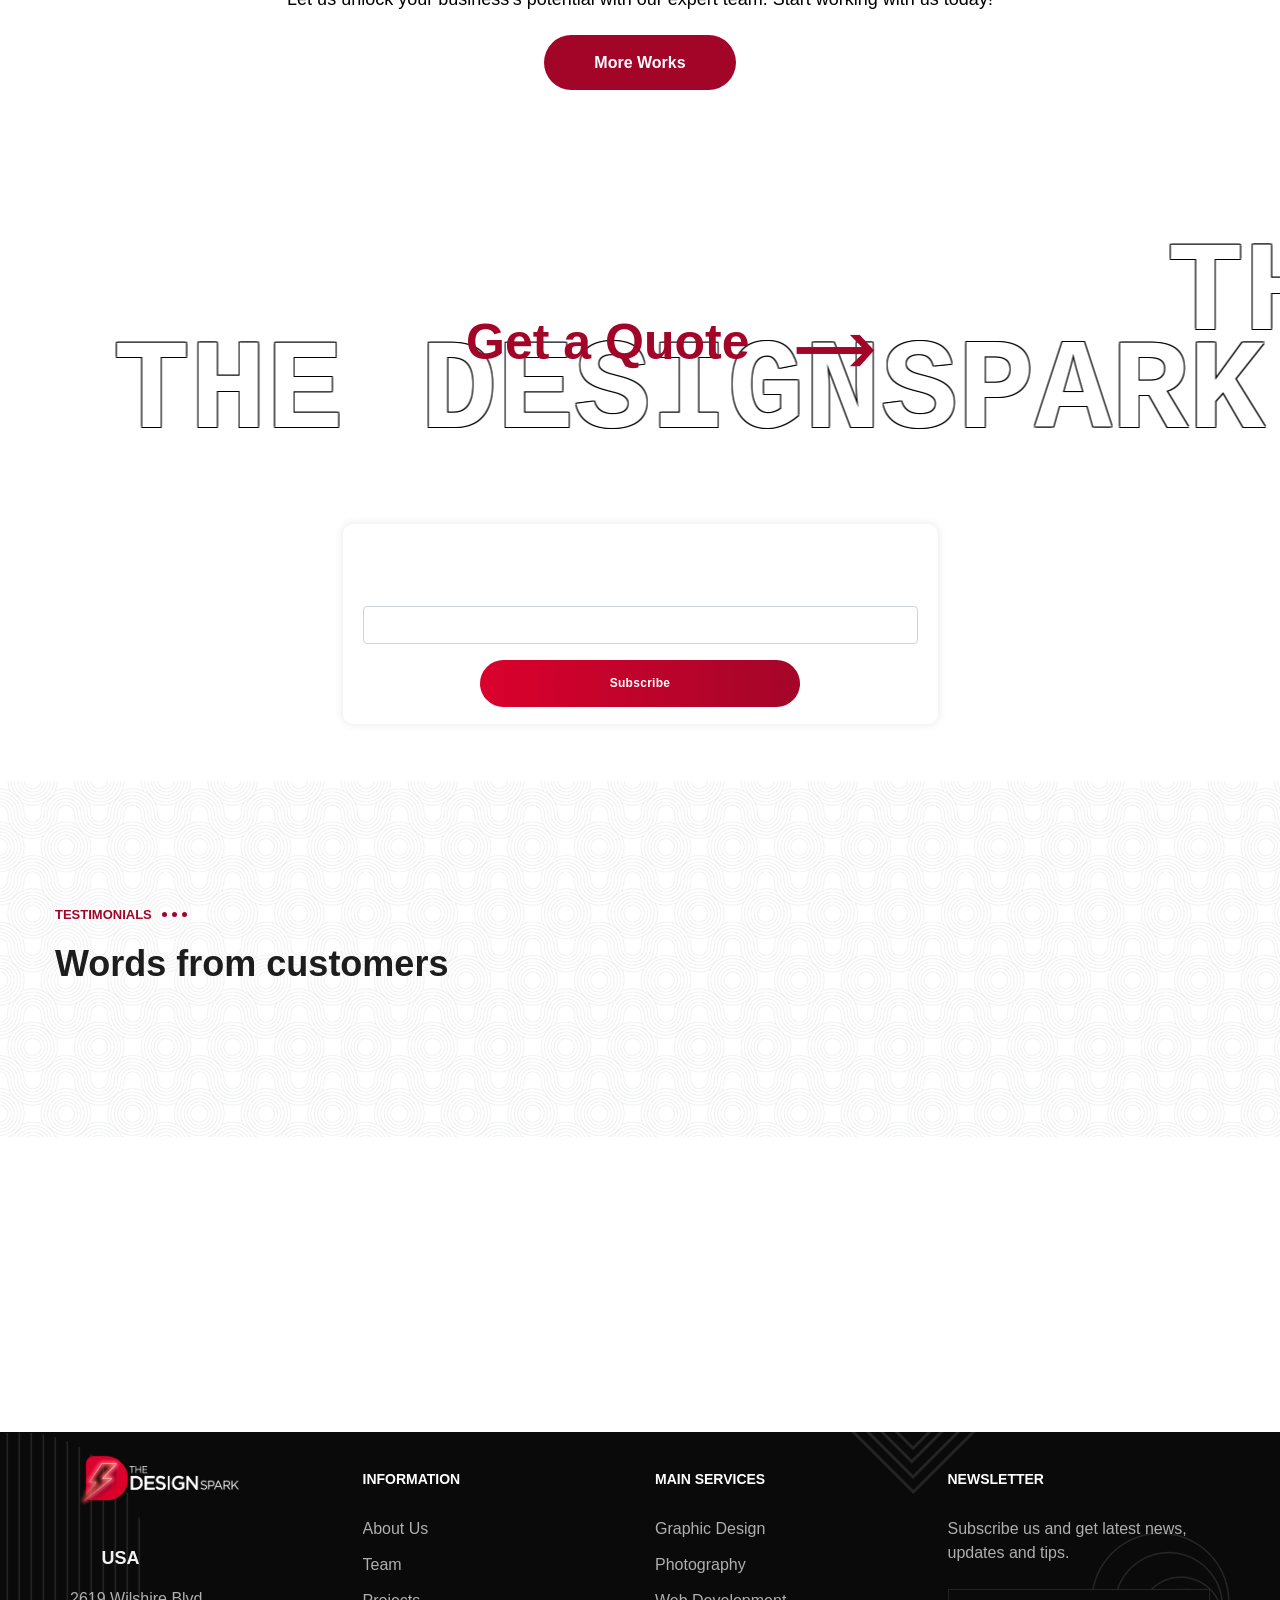
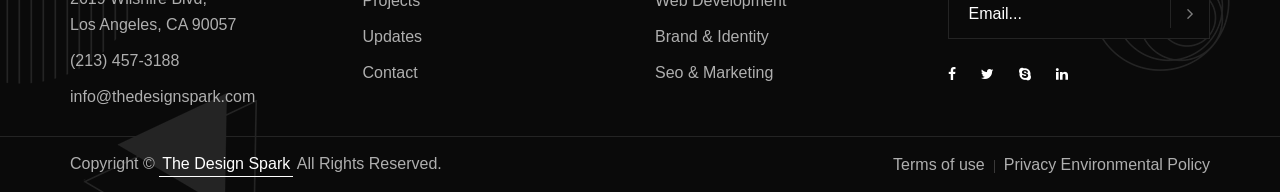
==== commit 3638f6ba: "updated" ====
--- a/index.html
+++ b/index.html
@@ -17,21 +17,13 @@
     <link rel="apple-touch-icon" sizes="180x180" href="images/latest fav.png">
     <link rel="icon" type="image/png" href="images/latest fav.png" >
     <link rel="icon" type="image/png" href="images/latest fav.png">
-    <link href="https://cdn.jsdelivr.net/npm/bootstrap@5.3.0-alpha3/dist/css/bootstrap.min.css" rel="stylesheet" integrity="sha384-KK94CHFLLe+nY2dmCWGMq91rCGa5gtU4mk92HdvYe+M/SXH301p5ILy+dN9+nJOZ" crossorigin="anonymous">
+    <!-- <link href="https://cdn.jsdelivr.net/npm/bootstrap@5.3.0-alpha3/dist/css/bootstrap.min.css" rel="stylesheet" integrity="sha384-KK94CHFLLe+nY2dmCWGMq91rCGa5gtU4mk92HdvYe+M/SXH301p5ILy+dN9+nJOZ" crossorigin="anonymous"> -->
     <script src="https://cdn.jsdelivr.net/npm/bootstrap@5.3.0-alpha3/dist/js/bootstrap.bundle.min.js" integrity="sha384-ENjdO4Dr2bkBIFxQpeoTz1HIcje39Wm4jDKdf19U8gI4ddQ3GYNS7NTKfAdVQSZe" crossorigin="anonymous"></script>
-    <!-- <link rel="stylesheet" href="css/aos.css">
-    <link rel="stylesheet" href="css/animate.css">
-    <link rel="stylesheet" href="css/custom-animate.css">
-    <link rel="stylesheet" href="css/owl.css">
-    <link rel="stylesheet" href="css/owl.theme.default.css">
-    <link rel="stylesheet" href="css/"> -->
-
-
-    <!-- Fixing Internet Explorer-->
-    <!--[if lt IE 9]>
-        <script src="http://html5shiv.googlecode.com/svn/trunk/html5.js"></script>
-        <script src="js/html5shiv.js"></script>
-    <![endif]-->
+     <!-- Style Sheet -->
+     <link href="new/css/custom.css" rel="stylesheet">
+     <link href="new/css/line-awesome.min.css" rel="stylesheet">
+     <link href="new/css/style.css" rel="stylesheet">
+
     
 </head>
 
@@ -50,190 +42,39 @@
         <div class="container">
             <div class="outer-box clearfix">
                 <!--Top Left-->
-                <!--Top Right-->
-                <div class="top-right float-right">
-                    <ul class="top-contact-info" >
-                        <li style="color: white !important;"><i class="icon-music"></i><span>Call us</span> +1 213-457-3188</li>    
-                        <li style="color: white !important;"><i class="icon-mail"></i><span>Email</span> info@thedesignspark.com</li>    
-                    </ul>
-                    <!-- <ul class="top-social-links social-links-style1">
-                        <li><a href="#"><i class="fa fa-facebook" aria-hidden="true"></i></a></li>
-                        <li><a href="#"><i class="fa fa-twitter" aria-hidden="true"></i></a></li>
-                        <li><a href="#"><i class="fa fa-linkedin" aria-hidden="true"></i></a></li>            
-                    </ul> -->
-                </div>
             </div>  
         </div>
     </div>
     <!--End header top style2-->
     <!--Start Header upper style2-->
-    <div class="header-upper-style2">
-        <div class="container clearfix">
-            <div class="outer-box clearfix"> 
-                <div class="header-upper-left float-left">
-                    <div class="logo">
-                        <a href="index.html"><img src="images/latest logo.png" alt="Awesome Logo" title="" width="150" style="margin-top: -20%;;"></a>
-                    </div>
-                </div>
-                <div class="header-upper-right clearfix float-right">
-                    <div class="nav-outer clearfix">
-                        <!-- Main Menu -->
-                        <nav class="main-menu style2 navbar-expand-lg">
-                            <div class="navbar-header">
-                                <!-- Toggle Button -->      
-                                <button type="button" class="navbar-toggle" data-toggle="collapse" data-target="#navbarSupportedContent" aria-controls="navbarSupportedContent" aria-expanded="false" aria-label="Toggle navigation">
-                                    <span class="icon-bar"></span>
-                                    <span class="icon-bar"></span>
-                                    <span class="icon-bar"></span>
-                                </button>
-                            </div>
-
-                            <div class="navbar-collapse collapse clearfix" id="navbarSupportedContent">
-                                <ul class="navigation clearfix" style="margin-left: -42%;">
-                                    <li class="current"><a href="index.html">Home</a>
-                                        <!-- <ul>
-                                            <li><a href="index.html">Creative Agency</a></li>
-                                            <li><a href="#">SEO</a></li>
-                                            <li><a href="#">Portfolio</a></li>
-                                            <li><a href="#">Design Studio</a></li>
-                                            <li><a href="#">App Landing Page</a></li>
-                                            <li><a href="#">Freelancer</a></li>
-                                        </ul> -->
-                                    </li>
-                                    <li><a href="#">Services</a></li>
-                                    <li class=""><a href="#">Portfolio</a>
-                                    </li>
-                                    <li class=""><a href="#">About</a>
-                                    </li>
-                                    <li><a href="#">Contact</a></li>
-                                </ul>
-                            </div>
-                        </nav>                        
-                        <!-- Main Menu End-->
-                    </div> 
-                    <div class="menu-right-content">
-                        <!-- <div class="cart-box">
-                            <a href="shoping-cart.html"><span class="icon-cart"><span class="number">0</span></span></a>
-                        </div> -->
-                        <!-- <div class="language-switcher">
-                            <div id="polyglotLanguageSwitcher">
-                                <form action="#">
-                                    <select id="polyglot-language-options">
-                                        <option id="en" value="en" selected>En</option>
-                                        <option id="fr" value="fr">Fr</option>
-                                        <option id="de" value="de">Ger</option>
-                                        <option id="it" value="it">Ita</option>
-                                        <option id="es" value="es">Spa</option>
-                                    </select>
-                                </form>
-                            </div>
-                        </div> -->
-                        <div class="outer-search-box">
-                            <div class="seach-toggle"><i class="fa fa-search"></i></div>
-                            <ul class="search-box">
-                                <li>
-                                    <form method="post" action="index.html">
-                                        <div class="form-group">
-                                            <input type="search" name="search" placeholder="Search Here" required>
-                                            <button type="submit"><i class="fa fa-search"></i></button>
-                                        </div>
-                                    </form>
-                                </li>
-                            </ul>
-                        </div>
-                    </div>
-                    
-                </div>
-                
-            </div>
+    <div class="row text-center dcen">
+    <div class="logo">
+        <a href="index.html"><img src="images/latest logo.png" alt="Awesome Logo" title="" width="150" style="margin-top: -2%;"></a>
+    </div>
+    </div>
+    <div class="row text-center dcen">
+        <div class="header-upper-style header-upper-style2 badj">
+            <div class="nav-outer clearfix" style="width: 100%;">
+                <!-- Main Menu -->
+                <nav class="main-menu style2 navbar-expand-lg">
+                    <div class="navbar-collapse collapse clearfix" id="navbarSupportedContent">
+                        <ul class="navigation clearfix naval">
+                            <li class="current"><a href="index.html" class="mrn">Home</a>
+                               
+                            </li>
+                            <li><a href="#" class="mrn">Services</a></li>
+                            </li>
+                            <li class="" ><a href="#" class="mrn">Portfolio</a>
+                                <li class=""><a href="#" class="mrn" >About</a>
+                            </li>
+                                <li><a href="#" class="mrn">Contact</a></li>
+                        </ul>
+                    </div>
+                </nav>                        
+                <!-- Main Menu End-->
+            </div> 
         </div>
     </div>
-    <!--End Header Upper style2--> 
-    <!--Sticky Header-->
-    <!-- <div class="sticky-header">
-        <div class="container">
-            <div class="clearfix"> -->
-                <!--Logo-->
-                <!-- <div class="logo float-left">
-                    <a href="index.html" class="img-responsive"><img src="images/latest logo.png" alt="" title="" width="175"></a>
-                </div> -->
-                <!--Right Col-->
-                <!-- <div class="right-col float-right"> -->
-                    <!-- Main Menu -->
-                    <!-- <nav class="main-menu style2 navbar-expand-lg">
-                        <div class="navbar-collapse collapse clearfix">
-                            <ul class="navigation clearfix">
-                                <li class="dropdown current"><a href="index.html">Home</a>
-                                    <ul>
-                                        <li><a href="index.html">Creative Agency</a></li>
-                                        <li><a href="#">SEO</a></li>
-                                        <li><a href="#">Portfolio</a></li>
-                                        <li><a href="#">Design Studio</a></li>
-                                        <li><a href="#">App Landing Page</a></li>
-                                        <li><a href="#">Freelancer</a></li>
-                                    </ul>
-                                </li>
-                                <li><a href="#">Services</a></li>
-                                <li class="dropdown"><a href="#">Pages</a>
-                                    <ul>
-                                        <li><a href="about.html">About Company</a></li>
-                                        <li><a href="#">Faq’s</a></li>
-                                        <li class="dropdown"><a href="#">Shop</a>
-                                            <ul>
-                                                <li><a href="#">Our Products</a></li>
-                                                <li><a href="#">Products Single</a></li>
-                                                <li><a href="#">Shopping Cart</a></li>
-                                                <li><a href="#">Checkout</a></li>
-                                                <li><a href="#">My Account</a></li>
-                                            </ul>    
-                                        </li>
-                                        <li><a href="#">Team</a></li>
-                                        <li><a href="#">Pricing & Plans</a></li>
-                                        <li><a href="#">Maintenance</a></li>
-                                        <li><a href="#">Coming Soon</a></li>
-                                        <li><a href="#">404 Page</a></li>
-                                    </ul>
-                                </li>
-                                <li class="dropdown"><a href="#">Portfolio</a>
-                                    <ul>
-                                        <li class="dropdown"><a href="#">Classic</a>
-                                            <ul class="from-right">
-                                                <li><a href="#">Classic Box</a></li>
-                                                <li><a href="#">Classic Box With Caption</a></li>
-                                                <li><a href="#">Classic Masonry</a></li>
-                                                <li><a href="#">Fullwidth Grid</a></li>
-                                                <li><a href="#">Fullwidth Metro</a></li>
-                                            </ul>    
-                                        </li>
-                                        <li><a href="#">Creative</a></li>
-                                        <li><a href="#">Modern</a></li>
-                                        <li class="dropdown"><a href="#">Portfolio Single</a>
-                                            <ul class="from-right">
-                                                <li><a href="#">Classic</a></li>
-                                                <li><a href="#">Modern</a></li>
-                                            </ul>    
-                                        </li>
-                                    </ul>
-                                </li>
-                                <li class="dropdown"><a href="#">Blog</a>
-                                    <ul>
-                                        <li><a href="#">Blog Classic</a></li>
-                                        <li><a href="#">Blog Creative</a></li>
-                                        <li><a href="#">Blog List</a></li>
-                                        <li><a href="#">Blog Modern</a></li>
-                                        <li><a href="#">Single Post</a></li>
-                                    </ul>
-                                </li>
-                                <li><a href="#">Contact</a></li>
-                            </ul>
-                        </div>
-                    </nav> -->
-                    <!-- Main Menu End-->
-                <!-- </div>
-            </div>
-        </div>
-    </div> -->
-    <!--End Sticky Header-->
 </header>
 
 
@@ -252,7 +93,14 @@
 
 <!-- New work  -->
 
-<div id="carouselExampleIndicators" class="carousel slide" data-ride="carousel">
+
+<video autoplay loop muted controls="false" class="bvm">
+    <source src="images/Preview.mp4" type="video/mp4">
+    Your browser does not support the video tag.
+  </video>
+
+
+<!-- <div id="carouselExampleIndicators" class="carousel slide" data-ride="carousel">
     <ol class="carousel-indicators">
       <li data-target="#carouselExampleIndicators" data-slide-to="0" class="active"></li>
       <li data-target="#carouselExampleIndicators" data-slide-to="1"></li>
@@ -264,6 +112,9 @@
       </div>
       <div class="carousel-item">
         <img class="d-block w-100" src="images/02-Without-LOGO (1).jpg" alt="Second slide">
+      </div>
+      <div class="carousel-item">
+        <img class="d-block w-100" src="images/Without-LOGO-ICOMETRIC-3D-BANNER.jpg" alt="Second slide">
       </div>
     </div>
     <a class="carousel-control-prev" href="#carouselExampleIndicators" role="button" data-slide="prev">
@@ -281,7 +132,11 @@
         <a href="#"><img src="images/Instagram-Full-Screen.gif" alt="pic"></a>
         <a href="#"><img src="images/Pinterest-Full-Screen.gif" alt="pic"></a>
       </div>
-  </div>
+      <div class="get-quote">
+        <a href="#"><img src="images/Get-a-Qoute.gif" alt="pic">
+        <a href="#" style="width: 32rem;;">info@thedesignspark.com<span style="margin-left: 5%;"> +1 213 457-3188 </span></a>
+      </div>
+  </div> -->
 
  
  
@@ -290,62 +145,39 @@
 
 <!--Start About Style1 Area-->
 <!--Start About Style2 Area-->
-<!-- <section class="about-style2-area bgvip" style="background-image: url(images/shape/bb4.png); opacity: 0.5; "> -->
-<section class="about-style2-area" style="padding-top: 5%; padding-bottom: 5%;">
+<section class="about-style2-area" style="padding-top: 2rem;padding-bottom: 5%;">
     <div class="pattern-layer" style="" data-aos="fade-left" data-aos-easing="linear" data-aos-duration="2000"></div>
-    <div class="shape float-bob-y" ><img src="images/new1.png" alt="Shape" style=" position: relative; margin-top: 5% !important; left: 20% !important;"></div>
-    <div class="container">
+    <div class="shape float-bob-y" ><img src="images/new1.png" alt="" style=" position: relative; margin-top: -9% !important; left: -20% !important;"></div>
+    <div class="container-fluid psec">
         <div class="sec-title-style2">
-            <div class="icon" style="margin-left: 45%;"><span class="icon-career"></span></div>
-            <div class="title">We are <span>USA based</span><br>Results-driven Digital agency.</div>
+            <!-- <div class="icon" style="margin-left: 45%;"><span class="icon-career"></span></div> -->
+            <div class="title" style="margin-left: 1%;">Website Design<br>Starting From Only <br><span>$199</span></div>
         </div>
-        <div class="row">
-            <div class="col-xl-6 col-lg-6">
+        <div class="row je">
+            
+            <div class="col-xl-6 col-lg-6" style="margin-right: -1%;">                
                 <div class="about-style2-content">
-                    <div class="text">
-                        <h3 style="color: #A30529;">Surpassing the benchmark of precision with quality  services.</h3>
-                    </div>
-                    <div class="accordion-holder">
-                        <!-- Accordion -->
-                        <article class="accordion">
-                            <div class="acc-btn active">
-                                <h3>An Award-winning digital Agency</h3>
-                            </div>
-                            <div class="acc-content collapsed">
-                                <div class="inner">
-                                    <p>
-                                        We are an award-winning digital agency that is passionate, dedicated, and committed toward delivering excellent results. We take pride in our outstanding communication skills, and make it a point to exceed our clients’ expectations.
-
-
-                                    </p>
+                    <div class="accordion-holder psec">
+                        
+                        <p class="mr1 cb">Our team of experts specializes in responsive website design</p>
+
+                    <p class="mr1 cb">and we create digital stories that connect with</p>
+
+                <p class="cb">targeted audience connections.</p>
+
+                        <ul class="my-list">
+                            <li>Web Design</li>
+                            <li>Web Development</li>
+                            <li>UI/UX</li>
+                          </ul><br>
+
+                        <div class="row">
+                            <div class="col-xl-6">
+                                <div class="bottom-text text-center">
+                                    <a class="thm-btn3" href="#">Live Chat</a>
                                 </div>
                             </div>
-                        </article>
-                        <!-- Accordion -->
-                        <article class="accordion">
-                            <div class="acc-btn">
-                                <h3>We began operations in 2004</h3>
-                            </div>
-                            <div class="acc-content">
-                                <div class="inner">
-                                    <p>
-                                        We began operations in Brooklyn in 2004, and later on, expanded to Long Island, Los Angeles and London. With more than 18 years of experience, we understand that the best way to attract and retain customers is by creating memorable online experiences.
-                                    </p>
-                                </div>
-                            </div>
-                        </article>
-                        <!-- Accordion -->
-                        <article class="accordion last-child">
-                            <div class="acc-btn">
-                                <h3>World continues to evolve</h3>
-                            </div>
-                            <div class="acc-content">
-                                <div class="inner">
-                                    <p>We realize that the online world continues to evolve, which is why we take time to keep up with the latest in trends and technologies.
-                                    </p>
-                                </div>
-                            </div>
-                        </article>
+                        </div>
                     </div>       
                          
                 </div>   
@@ -356,119 +188,16 @@
 <!--End About Style2 Area-->  
 <!--End About Style1 Area-->
     
-    
-
-    
-<!--Start portfolio Style8 area-->    
-<!-- <section class="portfolio-style8-area">
-    <div class="container">
-        <div class="row">
-            <div class="col-xl-12">
-                <div class="portfolio-style8-carousel owl-carousel owl-theme style1"> -->
-                    <!--Start Single Portfolio Style8-->
-                    <!-- <div class="single-portfolio-style8">
-                        <div class="count">01</div>
-                        <div class="name">App Development</div>
-                        <div class="img-holder">
-                            <img src="images/ad.png" alt="Awesome Image">
-                            <div class="overlay">
-                                <div class="inner">
-                                    <div class="big-title cbl">App Development</div>
-                                </div>
-                            </div>
-                        </div>
-                    </div> -->
-                    <!--End Single Portfolio Style8-->
-                    <!--Start Single Portfolio Style8-->
-                    <!-- <div class="single-portfolio-style8">
-                        <div class="count">02</div>
-                        <div class="name">Web Design</div>
-                        <div class="img-holder">
-                            <img src="images/wd.png" alt="Awesome Image">
-                            <div class="overlay">
-                                <div class="inner">
-                                    <div class="big-title cbl">Web Design</div>
-                                </div>
-                            </div>
-                        </div>
-                    </div> -->
-                    <!--End Single Portfolio Style8-->    
-                    <!--Start Single Portfolio Style8-->
-                    <!-- <div class="single-portfolio-style8">
-                        <div class="count">03</div>
-                        <div class="name">Graphic Design</div>
-                        <div class="img-holder">
-                            <img src="images/gd.png" alt="Awesome Image">
-                            <div class="overlay">
-                                <div class="inner">
-                                    <div class="big-title cbl">Graphic Design</div>
-                                </div>
-                            </div>
-                        </div>
-                    </div> -->
-                    <!--End Single Portfolio Style8-->     
-                    <!--Start Single Portfolio Style8-->
-                    <!-- <div class="single-portfolio-style8">
-                        <div class="count">04</div>
-                        <div class="name">Web Development</div>
-                        <div class="img-holder">
-                            <img src="images/wdev.png" alt="Awesome Image">
-                            <div class="overlay">
-                                <div class="inner">
-                                    <div class="big-title cbl">Web Development</div>
-                                </div>
-                            </div>
-                        </div>
-                    </div> -->
-                    <!--End Single Portfolio Style8-->
-                    <!--Start Single Portfolio Style8-->
-                    <!-- <div class="single-portfolio-style8">
-                        <div class="count">05</div>
-                        <div class="name">SEO</div>
-                        <div class="img-holder">
-                            <img src="images/seo.png" alt="Awesome Image">
-                            <div class="overlay">
-                                <div class="inner">
-                                    <div class="big-title cbl">SEO</div>
-                                </div>
-                            </div>
-                        </div>
-                    </div> -->
-                    <!--End Single Portfolio Style8-->
-                    <!--Start Single Portfolio Style8-->
-                    <!-- <div class="single-portfolio-style8">
-                        <div class="count">06</div>
-                        <div class="name">Social Media Services</div>
-                        <div class="img-holder">
-                            <img src="images/sm.png" alt="Awesome Image">
-                            <div class="overlay">
-                                <div class="inner">
-                                    <div class="big-title cbl">Social Media Services</div>
-                                </div>
-                            </div>
-                        </div>
-                    </div> -->
-                    <!--End Single Portfolio Style8-->   
-                <!-- </div>
-                <div class="explore-box text-center">
-                    <a href="#">Explore</a>
-                </div>         
-            </div>
-        </div>
-    </div>    
-</section> -->
-<!--End portfolio Style8 area-->  
-
 
 
 <!-- New service area start -->
 
 <section class="working-style1-area" style="padding-bottom: 5%;">
-    <div class="container">
-        <div class="sec-title-style2 text-center">
-            <div class="icon center"><span class="icon-cloud"></span></div>
+    <div class="container-fluid">
+        <div class="sec-title-style2 text-center" style="justify-content: center  !important;margin-right: 0% !important;">
+            <!-- <div class="icon center"><span class="icon-cloud"></span></div> -->
              
-            <div class="title">What we <span> offer</span></div>
+            <div class="title">What we offer</div>
         </div>
         <div class="row chip">
             <div class="col-xl-12">
@@ -838,14 +567,6 @@
                 
             </div> 
         </div>
-        <!-- <div class="row">
-            <div class="col-xl-12">
-                <div class="bottom-text text-center">
-                    <p>Let us unlock your business's potential with our expert team. Start working with us today!</p>
-                    <a class="thm-btn3" href="#">More Works</a>
-                </div>
-            </div>
-        </div> -->
     </div>
 </section>   
 
@@ -858,17 +579,17 @@
     
     <!--Start Working Style1 Area-->
     <section class="working-style1-area" style="padding-bottom: 12%;">
-        <div class="container">
+        <div class="container-fluid">
             <div class="sec-title-style2 text-center">
-                <div class="icon center"><span class="icon-cloud"></span></div>
+                <!-- <div class="icon center"><span class="icon-cloud"></span></div> -->
                  
-                <div class="title">Take a look at our  <span>showcased works</span> and<br>and begin your own today.</div>
+                <div class="title">Take a look at our showcased works and<br>begin your own today.</div>
             </div>
             <div class="row">
                 <div class="col-xl-12">
                     <div class="working-style1-carousel owl-carousel owl-theme style1">
                         <!--Start Single Working Box Style1-->
-                        <div class="single-working-box-style1">
+                        <div class="single-working-box-style1 owln2" style="width: 95% !important;">
                             <div class="img-holder">
                                 <img src="images/work/work-v1-1.jpg" alt="Awesome Image">
                                 <div class="overlay">
@@ -886,7 +607,7 @@
                         </div>
                         <!--End Single Working Box Style1-->
                         <!--Start Single Working Box Style1-->
-                        <div class="single-working-box-style1">
+                        <div class="single-working-box-style1 owln2" style="width: 95% !important;">
                             <div class="img-holder">
                                 <img src="images/work/work-v1-2.jpg" alt="Awesome Image">
                                 <div class="overlay">
@@ -904,7 +625,7 @@
                         </div>
                         <!--End Single Working Box Style1-->
                         <!--Start Single Working Box Style1-->
-                        <div class="single-working-box-style1">
+                        <div class="single-working-box-style1 owln2" style="width: 95% !important;">
                             <div class="img-holder">
                                 <img src="images/work/work-v1-3.jpg" alt="Awesome Image">
                                 <div class="overlay">
@@ -929,7 +650,7 @@
             <div class="row">
                 <div class="col-xl-12">
                     <div class="bottom-text text-center">
-                        <p>Let us unlock your business's potential with our expert team. Start working with us today!</p>
+                        <p style="color: black;">Let us unlock your business's potential with our expert team. Start working with us today!</p>
                         <a class="thm-btn3" href="#">More Works</a>
                     </div>
                 </div>
@@ -939,148 +660,19 @@
     <!--End Working Style1 Area-->   
 
 
-
-
-
-<!--Start What we Do Area Old Service area--> 
-<!-- <section class="whatwe-do-area" style="margin-bottom: 6%;">
-    <div class="container">
-        <div class="sec-title-style1 pdb-52 text-center">
-            <div class="title">
-                <span class="dotted-left"><span class="dot"></span></span>
-                    <span>What We Do</span>
-                <span class="dotted-right"><span class="dot"></span></span>
-            </div>
-            <div class="big-title">We provide world class solutions for your<br> small & large businesses.</div>
-        </div>
-        <div class="row">
-            
-            <div class="col-xl-4 col-lg-4 wow fadeInUp" data-wow-delay="100ms" data-wow-duration="1200ms">
-                <div class="single-whatwe-do-box">
-                    <div class="top">
-                        <h3>App Development</h3>
-                    </div>
-                    <div class="icon">
-                        <span class="icon-graphic-design"></span>
-                    </div>
-                    <div class="text">
-                        <p>Transform your ideas into user-friendly and mobile solutions.</p>
-                    </div>
-                    <div class="button">
-                        <a class="thm-btn2" href="#"><span></span>Read More</a>
-                    </div>
-                </div>   
-            </div>
-            
-            
-            <div class="col-xl-4 col-lg-4 wow fadeInUp" data-wow-delay="200ms" data-wow-duration="1200ms">
-                <div class="single-whatwe-do-box">
-                    <div class="top">
-                        <h3>Web Design</h3>
-                    </div>
-                    <div class="icon">
-                        <span class="icon-3d"></span>
-                    </div>
-                    <div class="text">
-                        <p>Create an online presence that leaves a lasting impression.</p>
-                    </div>
-                    <div class="button">
-                        <a class="thm-btn2" href="#"><span></span>Read More</a>
-                    </div>
-                </div>   
-            </div>
-             
-            
-            <div class="col-xl-4 col-lg-4 wow fadeInUp" data-wow-delay="300ms" data-wow-duration="1200ms">
-                <div class="single-whatwe-do-box">
-                    <div class="top">
-                        <h3>Web Development</h3>
-                    </div>
-                    <div class="icon">
-                        <span class="icon-graphic-design-1"></span>
-                    </div>
-                    <div class="text">
-                        <p>Build online platform with customized and web solutions.</p>
-                    </div>
-                    <div class="button">
-                        <a class="thm-btn2" href="#"><span></span>Read More</a>
-                    </div>
-                </div>   
-            </div>
-              
-            
-            <div class="col-xl-4 col-lg-4 wow fadeInUp" data-wow-delay="100ms" data-wow-duration="1200ms">
-                <div class="single-whatwe-do-box">
-                    <div class="top">
-                        <h3>SEO</h3>
-                    </div>
-                    <div class="icon">
-                        <span class="icon-graphic-design"></span>
-                    </div>
-                    <div class="text">
-                        <p>Drive traffic and grow business with effective SEO strategies.</p>
-                    </div>
-                    <div class="button">
-                        <a class="thm-btn2" href="#"><span></span>Read More</a>
-                    </div>
-                </div>   
-            </div>
-            
-            
-            <div class="col-xl-4 col-lg-4 wow fadeInUp" data-wow-delay="200ms" data-wow-duration="1200ms">
-                <div class="single-whatwe-do-box">
-                    <div class="top">
-                        <h3>Social Media Services</h3>
-                    </div>
-                    <div class="icon">
-                        <span class="icon-3d"></span>
-                    </div>
-                    <div class="text">
-                        <p>Boost brand's social media presence and connect with customers.</p>
-                    </div>
-                    <div class="button">
-                        <a class="thm-btn2" href="#"><span></span>Read More</a>
-                    </div>
-                </div>   
-            </div>
-             
-            
-            <div class="col-xl-4 col-lg-4 wow fadeInUp" data-wow-delay="300ms" data-wow-duration="1200ms">
-                <div class="single-whatwe-do-box">
-                    <div class="top">
-                        <h3>Graphic Design</h3>
-                    </div>
-                    <div class="icon">
-                        <span class="icon-graphic-design-1"></span>
-                    </div>
-                    <div class="text">
-                        <p>Create visual content that captivates and communicates.</p>
-                    </div>
-                    <div class="button">
-                        <a class="thm-btn2" href="#"><span></span>Read More</a>
-                    </div>
-                </div>   
-            </div>
-              
-        </div>
-    </div>    
-</section> -->
-<!--End What we Do Area--> 
-
-
-
-<marquee behavior="scroll" class="strokeme" direction="left" style="font-size: 8rem; font-weight: bold; color: #A30529;height: 60px;padding-bottom: 15%; position: absolute;  z-index: 6;  margin-top: -10%;" id="myMarquee1"></marquee><br><br>
-<div class="row">
-    <button class="button2" style="margin-top: -4%;">Get a Quote</button>
+<marquee behavior="scroll" class="strokeme" direction="left" style="font-size: 8rem; font-weight: bold; color: #A30529;height: 60px;padding-bottom: 15%; position: absolute;  z-index: 6;  margin-top: -3.5%;padding-top: 6.5%; font-family: monospace;" id="myMarquee1"></marquee><br><br>
+<div class="row dcen">
+    <button class="button2" style="margin-top: 3%;">Get a Quote</button> <img src="images/rarro.png" alt="" width="90" style="z-index: 999; margin-top: 4%; margin-left: 3%; animation: moveArrow 1s infinite alternate;">
 </div><br>
-<marquee behavior="scroll" class="strokeme"  direction="right" style="font-size: 8rem; font-weight: bold; color: #A30529; height: 60px;padding-top: 1%;padding-bottom: 15%; position: absolute;  z-index: 5;  margin-top: -10%;" id="myMarquee2"></marquee>
+<marquee behavior="scroll" class="strokeme"  direction="right" style="font-size: 8rem; font-weight: bold; color: #A30529; height: 60px;padding-top: 3.2%;padding-bottom: 6.5%; position: absolute;  z-index: 6;  margin-top: -4.5%; font-family: monospace;" id="myMarquee2"></marquee>
 <br>
-<div class="container-fluid" style="background-image: url('images/newban.jpg');  background-attachment: fixed; padding-top: 4.5%; padding-bottom: 4.5%; margin-top: 5%;" >
+
+<div class="container-fluid" style="background-image: url('images/new.jpg');  background-attachment: fixed; padding-top: 12.5%; padding-bottom: 4.5%; margin-top: -4.5%; background-size: cover;" >
     <div class="row justify-content-center">
       <div class="col-md-8 col-lg-6">
         <div class="card border-0 bg-transparent">
           <div class="card-body text-center">
-            <h2 class="text-light mb-4" style="color: black !important;">Subscribe Newsletter</h2>
+            <h2 class="text-light mb-4" style="color: white !important;">Subscribe Newsletter</h2>
             <form>
               <div class="form-group">
                 <input type="email" class="form-control" id="emailInput" placeholder="Enter your email">
@@ -1095,16 +687,174 @@
 
 <!--Start Fact Counter Area-->
 
-<!--End Fact Counter Area-->  
- 
-<!--Start Team Area-->
-
-
-<!--End Team Area-->
-
-
-
-
+
+<!-- New  section -->
+
+<!--Start Testimonial Area-->
+<section class="testimonial-area" style="background-image:url(images/pattern/testimonial-bg.png);">
+    <div class="container">
+        <div class="sec-title-style1">
+            <div class="title"><span>Testimonials</span><span class="dotted-right"><span class="dot"></span></span></div>
+            <div class="big-title">Words from customers</div>
+        </div>
+        <div class="row">
+            <div class="col-xl-12">
+                <div class="testimonial-carousel owl-carousel owl-theme style1">
+                    <!--Start Single Testimonial Item-->
+                    <div class="single-testimonial-item">
+                        <div class="client-info">
+                            <div class="img-box">
+                                <img src="images/testimonial/tes-v1-1.png" alt="Awesome Image">
+                                <span class="icon-quote1"></span>
+                            </div>
+                            <div class="twitter-id">
+                                <a href="#"><i class="fa fa-twitter" aria-hidden="true"></i>@Bluedart</a>
+                            </div>
+                        </div>
+                        <div class="text">
+                            <p>Your guys were great knowledgeable, well experienced, efficient and neat, I recommand Fixic.</p>
+                        </div>
+                        <div class="clinet-name">
+                            <h3>Jen cathrine</h3>
+                            <span>Blue Dart, Security Head</span>
+                        </div>
+                    </div>
+                    <!--End Single Testimonial Item-->
+                    <!--Start Single Testimonial Item-->
+                    <div class="single-testimonial-item">
+                        <div class="client-info">
+                            <div class="img-box">
+                                <img src="images/testimonial/tes-v1-2.png" alt="Awesome Image">
+                                <span class="icon-quote1"></span>
+                            </div>
+                            <div class="twitter-id">
+                                <a href="#"><i class="fa fa-twitter" aria-hidden="true"></i>@Panasoni</a>
+                            </div>
+                        </div>
+                        <div class="text">
+                            <p>Which is the same saying through shrinking from toil pain. These cases  perfectly same simple & easy.</p>
+                        </div>
+                        <div class="clinet-name">
+                            <h3>Gartrell wright</h3>
+                            <span>Panasonic, Senior Engineer</span>
+                        </div>
+                    </div>
+                    <!--End Single Testimonial Item-->
+                    <!--Start Single Testimonial Item-->
+                    <div class="single-testimonial-item">
+                        <div class="client-info">
+                            <div class="img-box">
+                                <img src="images/testimonial/tes-v1-3.png" alt="Awesome Image">
+                                <span class="icon-quote1"></span>
+                            </div>
+                            <div class="twitter-id">
+                                <a href="#"><i class="fa fa-twitter" aria-hidden="true"></i>@Realme</a>
+                            </div>
+                        </div>
+                        <div class="text">
+                            <p>Power of choice is untrammelled & when nothing prevents our being all able to do what we like best.</p>
+                        </div>
+                        <div class="clinet-name">
+                            <h3>Cuthbert brain</h3>
+                            <span>Real Me, Product Manager</span>
+                        </div>
+                    </div>
+                    <!--End Single Testimonial Item-->
+                    <!--Start Single Testimonial Item-->
+                    <div class="single-testimonial-item">
+                        <div class="client-info">
+                            <div class="img-box">
+                                <img src="images/testimonial/tes-v1-2.png" alt="Awesome Image">
+                                <span class="icon-quote1"></span>
+                            </div>
+                            <div class="twitter-id">
+                                <a href="#"><i class="fa fa-twitter" aria-hidden="true"></i>@Panasoni</a>
+                            </div>
+                        </div>
+                        <div class="text">
+                            <p>Which is the same saying through shrinking from toil pain. These cases  perfectly same simple & easy.</p>
+                        </div>
+                        <div class="clinet-name">
+                            <h3>Gartrell wright</h3>
+                            <span>Panasonic, Senior Engineer</span>
+                        </div>
+                    </div>
+                    <!--End Single Testimonial Item-->
+                </div>
+            </div>
+        </div>
+    </div>
+</section>
+<!--End Testimonial Area-->    
+
+
+
+
+  <!-- Start Pricing -->
+  <!-- <section id="prices" class="prices" style="margin-top: 2%; padding-top: 2%;">
+    <div class="container">
+        <div class="row text-center">
+            <div class="col-12 col-md-10 col-lg-8 offset-md-1 offset-lg-2 wow zoomIn heading-area" data-wow-duration="1s" data-wow-delay=".1s">
+                <h3 class="heading text-center">Design websites for businesses.<span class="d-block">and hosting packages</span></h3>
+                <p class="text text-center">You can get attractive,reliable and responsive website at an affordable price. Our easy-to-use platform and reliable customer support make us the perfect choice for a website.</p>
+            </div>
+        </div>
+        <div class="row padding-top-half">
+            <div class="col-12 col-lg-4 wow fadeInLeftBig" data-wow-delay=".4s">
+                <div class="price-item text-center">
+                    <div class="price_header">
+                        <p class="price_header_text" style="color: white;">Starter Plan</p>
+                    </div>
+                    <p class="actual_price">$19<br><span class="small_font">3 Month</span> </p>
+                    <ul class="price-list">
+                        <li>Modern & Creative Design</li>
+                        <li>Premium Plugins</li>
+                        <li>Clean Code</li>
+                        <li>Responsive Layouts</li>
+                        <li>Google Fonts</li>
+                        <li>Highly Customizable</li>
+                    </ul>
+                    <a href="#" class="scroll btn btn-medium btn-rounded btn-blue-dark-white mb-5">Load More</a>
+                </div>
+            </div>
+            <div class="col-12 col-lg-4 wow fadeIn" data-wow-delay=".8s">
+                <div class="price-item-center text-center">
+                    <div class="price_header-center">
+                        <p class="price_header_text" style="color: white;">Standard Plan</p>
+                    </div>
+                    <p class="actual_price">$59<br><span class="small_font">6 Months</span> </p>
+                    <ul class="price-list">
+                        <li>Modern & Creative Design</li>
+                        <li>Premium Plugins</li>
+                        <li>Clean Code</li>
+                        <li>Responsive Layouts</li>
+                        <li>Google Fonts</li>
+                        <li>Highly Customizable</li>
+                    </ul>
+                    <a href="#" class="scroll btn btn-medium btn-rounded btn-primary mb-5">Load More</a>
+                </div>
+            </div>
+            <div class="col-12 col-lg-4 wow fadeInRightBig" data-wow-delay=".4s">
+                <div class="price-item text-center price-item2 ">
+                    <div class="price_header">
+                        <p class="price_header_text" style="color: white;">Premium Plan</p>
+                    </div>
+                    <p class="actual_price">$99<br><span class="small_font">12 Months</span> </p>
+                    <ul class="price-list">
+                        <li>Modern & Creative Design</li>
+                        <li>Premium Plugins</li>
+                        <li>Clean Code</li>
+                        <li>Responsive Layouts</li>
+                        <li>Google Fonts</li>
+                        <li>Highly Customizable</li>
+                    </ul>
+                    <a href="#" class="scroll btn btn-medium btn-rounded btn-blue-dark-white mb-5">Load More</a>
+                </div>
+            </div>
+        </div>
+    </div>
+</section> -->
+<!-- End Pricing -->
 
 
 <!--Start Statements Area-->
@@ -1163,108 +913,6 @@
 </section>
 <!--End Statements Area-->
 
-
-<!--Start Testimonial Area-->
- 
-
-<!--End Testimonial Area-->    
-
-<!--Start latest blog area-->
-
-<!--End latest blog area--> 
- 
-<!--Start Brand area-->  
-<section class="brand-area">
-    <div class="outer-container">
-        <ul class="brand-items">
-            <!--Start Single Brand Item-->
-            <li class="single-brand-item">
-                <a href="#">
-                    <img src="images/brand/brand-v1-1.png" alt="Awesome Brand Image">
-                    <div class="overlay">
-                        <div class="box">
-                            <div class="inner">
-                                <h6>Oneclick Photography</h6>
-                            </div>
-                        </div>
-                    </div>
-                </a>
-            </li>
-            <!--End Single Brand Item-->
-            <!--Start Single Brand Item-->
-            <li class="single-brand-item">
-                <a href="#">
-                    <img src="images/brand/brand-v1-2.png" alt="Awesome Brand Image">
-                    <div class="overlay">
-                        <div class="box">
-                            <div class="inner">
-                                <h6>Oneclick Photography</h6>
-                            </div>
-                        </div>
-                    </div>
-                </a>
-            </li>
-            <!--End Single Brand Item-->
-            <!--Start Single Brand Item-->
-            <li class="single-brand-item">
-                <a href="#">
-                    <img src="images/brand/brand-v1-3.png" alt="Awesome Brand Image">
-                    <div class="overlay">
-                        <div class="box">
-                            <div class="inner">
-                                <h6>Oneclick Photography</h6>
-                            </div>
-                        </div>
-                    </div>
-                </a>
-            </li>
-            <!--End Single Brand Item-->
-            <!--Start Single Brand Item-->
-            <li class="single-brand-item">
-                <a href="#">
-                    <img src="images/brand/brand-v1-4.png" alt="Awesome Brand Image">
-                    <div class="overlay">
-                        <div class="box">
-                            <div class="inner">
-                                <h6>Oneclick Photography</h6>
-                            </div>
-                        </div>
-                    </div>
-                </a>
-            </li>
-            <!--End Single Brand Item-->
-            <!--Start Single Brand Item-->
-            <li class="single-brand-item">
-                <a href="#">
-                    <img src="images/brand/brand-v1-5.png" alt="Awesome Brand Image">
-                    <div class="overlay">
-                        <div class="box">
-                            <div class="inner">
-                                <h6>Oneclick Photography</h6>
-                            </div>
-                        </div>
-                    </div>
-                </a>
-            </li>
-            <!--End Single Brand Item-->
-            <!--Start Single Brand Item-->
-            <li class="single-brand-item">
-                <a href="#">
-                    <img src="images/brand/brand-v1-6.png" alt="Awesome Brand Image">
-                    <div class="overlay">
-                        <div class="box">
-                            <div class="inner">
-                                <h6>Oneclick Photography</h6>
-                            </div>
-                        </div>
-                    </div>
-                </a>
-            </li>
-            <!--End Single Brand Item-->
-        </ul>
-    </div>
-</section>
-<!--End Brand area-->     
 
 
 <!--Start footer area-->  
@@ -1392,7 +1040,7 @@
 
 <!-- Scroll Top Button -->
 <button class="scroll-top scroll-to-target" data-target="html">
-    <span class="icon-down-arrow"></span>
+    <span class="icon-down-arrow" style="color:#A30529;"></span>    
 </button>
 
 
@@ -1456,7 +1104,7 @@
     // Create the repeated content
     var content = "";
     for (var i = 0; i < numRepetitions; i++) {
-        content += "The Design Spark ‎ ‎ ‎ ‎  ";
+        content += "THE DESIGNSPARK ";
     }
 
     // Set the content of the marquee
@@ -1473,7 +1121,7 @@
     // Create the repeated content
     var content = "";
     for (var i = 0; i < numRepetitions; i++) {
-        content += "The Design Spark  ‎ ‎ ‎ ‎  ";
+        content += "THE DESIGNSPARK ";
     }
 
 
@@ -1492,29 +1140,19 @@
    -->
 
 
-
+<!-- below script to hide navbar on scroll -->
 <script>
-    // Get the element to hide/show
     var element = document.getElementById("element-to-hide");
-    
-    // Get the height of the area where the element should be hidden
-    var hideHeight = 300; // for example, hide the element when user scrolls 300 pixels down
-    
-    // Add an event listener for scroll
+    var hideHeight = 300; 
     window.addEventListener("scroll", function() {
-      // Get the current scroll position
       var scrollPosition = window.scrollY;
-    
-      // Check if the user has scrolled past the hide area
       if (scrollPosition > hideHeight) {
-        // Hide the element
         element.style.display = "none";
       } else {
-        // Show the element
         element.style.display = "block";
       }
     });
-    </script>
+</script>
     
  
 <script>
@@ -1547,12 +1185,19 @@
   </script>
 
 
-
-
-
-
-
-
+<!-- for adding background image on navbar -->
+<!-- 
+<script>
+    var header = document.querySelector('.header-upper-style2');
+
+window.addEventListener('scroll', function() {
+  if (window.pageYOffset > 300) {
+    header.classList.add('has-background');
+  } else {
+    header.classList.remove('has-background');
+  }
+});
+</script> -->
 
 </body>
 </html>
--- a/css/style.css
+++ b/css/style.css
@@ -625,8 +625,10 @@
 /*____Sec Title Style2___ */
 .sec-title-style2{
     position: relative;
-    display: block;
-    padding-bottom: 49px;    
+    padding-bottom: 49px;  
+    display: flex;
+    justify-content: flex-end;
+    margin-right: 19%;  
 }
 .sec-title-style2 .icon{
     position: relative;
@@ -664,10 +666,14 @@
 }
 .sec-title-style2 .title span{
     position: relative;
-    display: inline-block;
+    display: inline-block;    
+    background: rgb(226,35,35);
+background: radial-gradient(circle, rgba(226,35,35,1) 0%, rgba(168,29,29,1) 100%);
+  -webkit-background-clip: text;
+  -webkit-text-fill-color: transparent;
 }
 .sec-title-style2 .title span:before {
-    position: absolute;
+    /* position: absolute;
     left: 0;
     bottom: 6px;
     right: 0;
@@ -676,7 +682,7 @@
     background: #FF8B00;
     background: -moz-linear-gradient(left, #FF8B00 0%, #F66821 50%, #e62d57 100%);
     background: -webkit-linear-gradient(left, #FF8B00 0%, #F66821 50%, #e62d57 100%);
-    background: linear-gradient(to right, #FF8B00 0%, #F66821 50%, #e62d57 100%);
+    background: linear-gradient(to right, #FF8B00 0%, #F66821 50%, #e62d57 100%); */
 }
 
 
@@ -1107,6 +1113,7 @@
     transition: all 700ms ease 100ms;
     border-radius: 50%;
     text-align: center;
+    display: none;
 }
 .owl-carousel.style1 .owl-nav [class*="owl-"] span:before {
     position: relative;
@@ -1175,7 +1182,7 @@
     border: 2px solid #242424;
     background: transparent;
     border-radius: 50%;
-    color: #fddb4e;
+    color: #A30529;
     font-size: 20px;
     line-height: 50px;
     font-weight: 600;
@@ -1912,6 +1919,12 @@
 }
 .main-header .nav-outer .nav-inner.close-menu {
 	pointer-events: none;
+}
+
+.naval{
+    width: 65% !important;
+    margin-left: 23% !important;
+    margin-top: -2% !important;
 }
 
 
@@ -2111,32 +2124,6 @@
 	z-index:5;
 	display:none;
 }
-
-
-
-/**
-.main-header .nav-toggler{
-	position: relative;
-	text-align: center;
-}
-.main-header .nav-toggler .nav-btn{
-	position:relative;
-	color: #ffffff;
-	font-size: 28px;
-	line-height: 39px;
-	padding: 15px 0;
-	width: 80px;
-	font-weight:normal;
-	background:none;
-	background-color: var(--theme-color);
-}
-.main-header .nav-toggler .nav-btn .icon{
-	display: inline-block;
-}
-.main-header .dropdown-toggle::after{
-	display: none;
-}
-***/
 
 
 
@@ -2381,7 +2368,7 @@
     transition-delay: 0.1s;
 }
 .slide-btn1:hover{
-    color: #fddb4e;
+    color: #A30529;
     padding-left: 80px;
 }
 .slide-btn2{
@@ -2401,7 +2388,7 @@
 }
 .slide-btn2:hover{
     color: #000000;
-    background: #fddb4e;
+    background: #A30529;
 }
 .main-slider .slide-content .title{
     position: relative;
@@ -2480,7 +2467,7 @@
     text-align: center;
 }
 .main-slider .slide-content .video-holder-box a:hover{
-    background: #fddb4e;
+    background: #A30529;
 }
 .main-slider .slide-content .video-holder-box a span:before{
     position: relative;
@@ -2541,7 +2528,7 @@
 }
 .slider-sociallinks-search-box .sociallinks .sociallinks-style-two li{}
 .slider-sociallinks-search-box .sociallinks .sociallinks-style-two li a:hover i{
-    color: #fddb4e;    
+    color: #A30529;    
 }
 
 
@@ -2597,7 +2584,7 @@
 .slider-search-box .search-form input[type="text"]:focus + button, 
 .slider-search-box .search-form button:hover {
     color: #1b1b1b;
-    background: #fddb4e;
+    background: #A30529;
 }
 .slider-search-box .search-form input::-webkit-input-placeholder {
     color: #ffffff;
@@ -3108,7 +3095,7 @@
     font-size: 24px;
     font-weight: 700;
     text-transform: capitalize;
-    border-bottom: 2px solid #fddb4e;
+    border-bottom: 2px solid #A30529;
     margin-bottom: 8px;
     transition: all .4s ease-in-out .1s;
     transform: translateY(-50px);
@@ -3122,7 +3109,7 @@
 .single-project-style1 .overlay-style-one .inner span{
     position: relative;
     display: block;
-    color: #fddb4e;
+    color: #A30529;
     font-size: 12px;
     font-weight: 400;
     text-transform: uppercase;
@@ -3398,7 +3385,7 @@
     font-family: 'Muli', sans-serif;
 }
 .single-fact-counter .title h3 span{
-    color: #fddb4e;
+    color: #A30529;
 }
 
 .single-fact-counter .count-box h1 span.dot{
@@ -3916,7 +3903,7 @@
 .single-testimonial-item .client-info .twitter-id a{
     position: relative;
     display: inline-block;
-    color: #fddb4e;
+    color: #A30529;
     font-size: 16px;
     line-height: 20px;
     font-weight: 700;
@@ -3924,7 +3911,7 @@
     transition: all 500ms ease;
 }
 .single-testimonial-item:hover .client-info .twitter-id a{
-    border-color: #fddb4e;
+    border-color: #A30529;
 }
 .single-testimonial-item .client-info .twitter-id a i {
     position: relative;
@@ -3937,6 +3924,7 @@
     display: block;
     padding-top: 32px;
     padding-bottom: 31px;
+    color: black;
 }
 .single-testimonial-item .text p{
     margin: 0;
@@ -3971,12 +3959,12 @@
 .testimonial-carousel.owl-carousel .owl-stage-outer{
     padding-bottom: 20px;
 }
-.testimonial-carousel.owl-theme .owl-nav {
+/* .testimonial-carousel.owl-theme .owl-nav {
     position: absolute;
     top: -110px;
     margin: 0;
     right: -8px;
-}
+} */
 .testimonial-carousel.owl-theme .owl-nav .owl-prev {}
 .testimonial-carousel.owl-theme .owl-nav .owl-next {}
 
@@ -4754,6 +4742,9 @@
     background: transparent;
     padding: 0;
 }
+
+
+
 .header-upper-style2 .outer-box {
     position: relative;
     display: block;
@@ -4763,18 +4754,20 @@
 }
 .header-upper-style2 .outer-box:before {
     position: absolute;
-    top: -19px;
+    top: -40px;
     left: -20px;
     bottom: 0;
     max-width: 1138px;
     width: 100%;
-    height: 70px;
-    background: url(../images/shape/menu-bg1.png);
+    height: 94px;
+    /* background: url(../images/shape/menu-bg1.png); */
     background-repeat: no-repeat;
     background-position: top left;
     content: "";
     z-index: -1;
 }
+
+
 .header-upper-style2 .outer-box:after {
     position: absolute;
     top: 0;
@@ -4790,6 +4783,13 @@
     z-index: -2;
 }
 
+ul.navigation {
+    display: flex;
+    justify-content: space-around;
+    list-style: none;
+    margin: 0;
+    padding: 0;
+  }
 
 .header-upper-style2 .outer-box .header-upper-left {
     position: relative;
@@ -4833,8 +4833,10 @@
     margin-right: 0px;
 }
 .main-menu.style2 .navigation > li > a {
-    color: #1d1d1d;
-    font-size: 16px;
+    color: black;
+    /* text-shadow:
+    -1px -1px 0 #000000,    1px -1px 0 #000000,    -1px 1px 0 #000000,    1px 1px 0 #000000; */
+    font-size: 18px;
     font-weight: 600;
     text-transform: capitalize;
     padding: 35px 0px 35px;
@@ -4842,10 +4844,19 @@
     transition-delay: 0.1s;
     text-decoration: none;
 }
+
+.row {
+    margin: 0!important;
+}
+
+
 .main-menu.style2 .navigation > li:hover > a,
 .main-menu.style2 .navigation > li.current > a{
     color: #A30529;
-}
+    text-shadow:
+    -1px -1px 0 #fff9fa,    1px -1px 0 #ffffff,    -1px 1px 0 #fffdfe,    1px 1px 0 #ffffff;
+}rgb(255, 255, 255)
+
 
 .menu-right-content {
     position: relative;
@@ -5448,7 +5459,9 @@
     background: #ffffff;
     padding-top: 5px;
     padding-bottom: 150px;
-    background-image: linear-gradient(rgba(255, 255, 255, 0.5), rgba(161, 114, 114, 0.5)), url(../images/npo.png); 
+    background-image: linear-gradient(rgba(255, 255, 255, 0.5), rgba(161, 114, 114, 0.5)), url(../images/npo.png);
+    /* background-image: linear-gradient(rgba(255, 255, 255, 0.5), rgba(161, 114, 114, 0.5)), url(../images/bn4.jpg);  */
+    background-size: cover;
     background-attachment: fixed; padding-top: 11.5%; padding-bottom: 11.5%;
 }
 .about-style2-area .pattern-layer {
@@ -5466,7 +5479,7 @@
 .about-style2-area .shape {
     position: absolute;
     top: 90px;
-    right: 100px;
+    right: 32.5%;
 }
 
 .about-style2-area .sec-title-style2 {
@@ -12231,7 +12244,7 @@
 	background-color: transparent;
 	color: #A30529;
     font-weight: 700;
-    font-size: 70px;
+    font-size: 50px;
 	margin-left: 5%;
 	cursor: pointer;
     z-index: 7;
@@ -17053,7 +17066,7 @@
     right: 0px;    
 }
 .portfolio-style9-carousel.owl-carousel.style1 .owl-nav [class*="owl-"]:hover{
-    color: #fddb4e;
+    color: #A30529;
     background: #A30529;
 }
 
@@ -22411,12 +22424,15 @@
     transition-duration: 0.3s;
   }
 
+  #theCarousel {
+    overflow-y: hidden;
+  }
 
   
 
 
   .card {
-    height: 400px;
+    height: 200px;
     background-color: #eee;
     border-radius: 10px;
     box-shadow: 0px 0px 10px rgba(0, 0, 0, 0.1);
@@ -22443,13 +22459,18 @@
 
 
 .owln{
-    width: 246px;
-    height: 404px;
+    width: 230px;
+    height: 370px;
     padding-top: 30%;
     padding-bottom: 10%;
     border-radius: 2rem;
     background: rgb(226,35,35);
 background: radial-gradient(circle, rgba(226,35,35,1) 0%, rgba(168,29,29,1) 100%);
+}
+
+
+.owln{
+    width: 95% !important;
 }
 
 
@@ -22480,4 +22501,122 @@
     transform: rotate(-90deg);
     margin: 5px;
     width: 50px;
+  }
+
+  
+  .get-quote {
+    position: absolute;
+    bottom: 0;
+    right: -14rem;
+    display: flex;
+    flex-direction: column;
+    align-items: center;
+    margin-bottom: 20%;    
+  }
+  
+  .get-quote a {
+    transform: rotate(-90deg);
+    margin: 10%;
+    width: 8rem;
+    color: white;
+    font-size: 1rem;
+    text-decoration: none;
+  }
+
+  .psec{
+    /* background: white; */
+    border-radius: 1rem;
+    padding: 2%;
+    font-size: 1.3rem;
+  }
+
+
+
+  .my-list ul {
+    list-style: none;
+    margin-left: 0;
+    padding-left: 0;
+  }
+  
+  .my-list li {
+    padding-left: 1em;
+    text-indent: -1em;
+    color: black;
+  }
+  
+  .my-list li:before {
+    content: "•";
+    padding-right: 5px;
+  }
+
+  .mr1{
+    margin-bottom: 1%;
+  }
+
+
+  .je{
+    display: flex;
+    justify-content: flex-end;
+  }
+
+
+  .dcen{
+    display: flex;
+    justify-content: center;
+    margin-top: -1.5% !important;
+}
+  
+
+.badj{
+    margin-top: -1%;
+    display: flex;
+}
+
+.container-fluid {
+    width: 100%;
+    padding-right: 15px;
+    padding-left: 15px;
+    margin-right: auto;
+    margin-left: auto
+}
+
+.row {
+    display: -ms-flexbox;
+    display: flex;
+    -ms-flex-wrap: wrap;
+    flex-wrap: wrap;
+    margin-right: -15px;
+    margin-left: -15px
+}
+
+.text-center {
+    text-align: center !important
+}
+
+.clearfix::after{display:block;clear:both;content:""}
+.navbar-collapse{flex-basis:100%;flex-grow:1;align-items:center}
+.navbar-collapse{display:flex!important;flex-basis:auto}
+
+@media (min-width:992px){.navbar-expand-lg{flex-wrap:nowrap;justify-content:flex-start}.navbar-expand-lg .navbar-nav{flex-direction:row}.navbar-expand-lg .navbar-nav .dropdown-menu{position:absolute}.navbar-expand-lg .navbar-nav .nav-link{padding-right:var(--bs-navbar-nav-link-padding-x);padding-left:var(--bs-navbar-nav-link-padding-x)}.navbar-expand-lg .navbar-nav-scroll{overflow:visible}.navbar-expand-lg .navbar-collapse{display:flex!important;flex-basis:auto}.navbar-expand-lg .navbar-toggler{display:none}.navbar-expand-lg .offcanvas{position:static;z-index:auto;flex-grow:1;width:auto!important;height:auto!important;visibility:visible!important;background-color:transparent!important;border:0!important;transform:none!important;transition:none}.navbar-expand-lg .offcanvas .offcanvas-header{display:none}.navbar-expand-lg .offcanvas .offcanvas-body{display:flex;flex-grow:0;padding:0;overflow-y:visible}}
+
+
+.mrn{
+    margin-left: 4rem;
+}
+
+.cb{
+    color: black !important;
+}
+
+
+
+video::-webkit-media-controls {
+    display:none !important;
+  }
+
+
+  .bvm{
+    margin-top: -4%; margin-bottom: -4%;
+    width: 100%;
+    height: auto;
   }
--- a/new/css/custom.css
+++ b/new/css/custom.css
@@ -0,0 +1 @@
+/*-- Use For Custom Styling --*/
--- a/new/css/line-awesome.min.css
+++ b/new/css/line-awesome.min.css
@@ -0,0 +1 @@
+.la,.lab,.lad,.lal,.lar,.las{-moz-osx-font-smoothing:grayscale;-webkit-font-smoothing:antialiased;display:inline-block;font-style:normal;font-variant:normal;text-rendering:auto;line-height:1}.la-lg{font-size:1.33333em;line-height:.75em;vertical-align:-.0667em}.la-xs{font-size:.75em}.la-sm{font-size:.875em}.la-1x{font-size:1em}.la-2x{font-size:2em}.la-3x{font-size:3em}.la-4x{font-size:4em}.la-5x{font-size:5em}.la-6x{font-size:6em}.la-7x{font-size:7em}.la-8x{font-size:8em}.la-9x{font-size:9em}.la-10x{font-size:10em}.la-fw{text-align:center;width:1.25em}.la-ul{list-style-type:none;margin-left:2.5em;padding-left:0}.la-ul>li{position:relative}.la-li{left:-2em;position:absolute;text-align:center;width:2em;line-height:inherit}.la-border{border:solid .08em #eee;border-radius:.1em;padding:.2em .25em .15em}.la-pull-left{float:left}.la-pull-right{float:right}.la.la-pull-left,.lab.la-pull-left,.lal.la-pull-left,.lar.la-pull-left,.las.la-pull-left{margin-right:.3em}.la.la-pull-right,.lab.la-pull-right,.lal.la-pull-right,.lar.la-pull-right,.las.la-pull-right{margin-left:.3em}.la-spin{-webkit-animation:la-spin 2s infinite linear;animation:la-spin 2s infinite linear}.la-pulse{-webkit-animation:la-spin 1s infinite steps(8);animation:la-spin 1s infinite steps(8)}@-webkit-keyframes la-spin{0%{-webkit-transform:rotate(0);transform:rotate(0)}100%{-webkit-transform:rotate(360deg);transform:rotate(360deg)}}@keyframes la-spin{0%{-webkit-transform:rotate(0);transform:rotate(0)}100%{-webkit-transform:rotate(360deg);transform:rotate(360deg)}}.la-rotate-90{-webkit-transform:rotate(90deg);transform:rotate(90deg)}.la-rotate-180{-webkit-transform:rotate(180deg);transform:rotate(180deg)}.la-rotate-270{-webkit-transform:rotate(270deg);transform:rotate(270deg)}.la-flip-horizontal{-webkit-transform:scale(-1,1);transform:scale(-1,1)}.la-flip-vertical{-webkit-transform:scale(1,-1);transform:scale(1,-1)}.la-flip-both,.la-flip-horizontal.la-flip-vertical{-webkit-transform:scale(-1,-1);transform:scale(-1,-1)}:root .la-flip-both,:root .la-flip-horizontal,:root .la-flip-vertical,:root .la-rotate-180,:root .la-rotate-270,:root .la-rotate-90{-webkit-filter:none;filter:none}.la-stack{display:inline-block;height:2em;line-height:2em;position:relative;vertical-align:middle;width:2.5em}.la-stack-1x,.la-stack-2x{left:0;position:absolute;text-align:center;width:100%}.la-stack-1x{line-height:inherit}.la-stack-2x{font-size:2em}.la-inverse{color:#fff}.la-500px:before{content:"\f26e"}.la-accessible-icon:before{content:"\f368"}.la-accusoft:before{content:"\f369"}.la-acquisitions-incorporated:before{content:"\f6af"}.la-ad:before{content:"\f641"}.la-address-book:before{content:"\f2b9"}.la-address-card:before{content:"\f2bb"}.la-adjust:before{content:"\f042"}.la-adn:before{content:"\f170"}.la-adobe:before{content:"\f778"}.la-adversal:before{content:"\f36a"}.la-affiliatetheme:before{content:"\f36b"}.la-air-freshener:before{content:"\f5d0"}.la-airbnb:before{content:"\f834"}.la-algolia:before{content:"\f36c"}.la-align-center:before{content:"\f037"}.la-align-justify:before{content:"\f039"}.la-align-left:before{content:"\f036"}.la-align-right:before{content:"\f038"}.la-alipay:before{content:"\f642"}.la-allergies:before{content:"\f461"}.la-amazon:before{content:"\f270"}.la-amazon-pay:before{content:"\f42c"}.la-ambulance:before{content:"\f0f9"}.la-american-sign-language-interpreting:before{content:"\f2a3"}.la-amilia:before{content:"\f36d"}.la-anchor:before{content:"\f13d"}.la-android:before{content:"\f17b"}.la-angellist:before{content:"\f209"}.la-angle-double-down:before{content:"\f103"}.la-angle-double-left:before{content:"\f100"}.la-angle-double-right:before{content:"\f101"}.la-angle-double-up:before{content:"\f102"}.la-angle-down:before{content:"\f107"}.la-angle-left:before{content:"\f104"}.la-angle-right:before{content:"\f105"}.la-angle-up:before{content:"\f106"}.la-angry:before{content:"\f556"}.la-angrycreative:before{content:"\f36e"}.la-angular:before{content:"\f420"}.la-ankh:before{content:"\f644"}.la-app-store:before{content:"\f36f"}.la-app-store-ios:before{content:"\f370"}.la-apper:before{content:"\f371"}.la-apple:before{content:"\f179"}.la-apple-alt:before{content:"\f5d1"}.la-apple-pay:before{content:"\f415"}.la-archive:before{content:"\f187"}.la-archway:before{content:"\f557"}.la-arrow-alt-circle-down:before{content:"\f358"}.la-arrow-alt-circle-left:before{content:"\f359"}.la-arrow-alt-circle-right:before{content:"\f35a"}.la-arrow-alt-circle-up:before{content:"\f35b"}.la-arrow-circle-down:before{content:"\f0ab"}.la-arrow-circle-left:before{content:"\f0a8"}.la-arrow-circle-right:before{content:"\f0a9"}.la-arrow-circle-up:before{content:"\f0aa"}.la-arrow-down:before{content:"\f063"}.la-arrow-left:before{content:"\f060"}.la-arrow-right:before{content:"\f061"}.la-arrow-up:before{content:"\f062"}.la-arrows-alt:before{content:"\f0b2"}.la-arrows-alt-h:before{content:"\f337"}.la-arrows-alt-v:before{content:"\f338"}.la-artstation:before{content:"\f77a"}.la-assistive-listening-systems:before{content:"\f2a2"}.la-asterisk:before{content:"\f069"}.la-asymmetrik:before{content:"\f372"}.la-at:before{content:"\f1fa"}.la-atlas:before{content:"\f558"}.la-atlassian:before{content:"\f77b"}.la-atom:before{content:"\f5d2"}.la-audible:before{content:"\f373"}.la-audio-description:before{content:"\f29e"}.la-autoprefixer:before{content:"\f41c"}.la-avianex:before{content:"\f374"}.la-aviato:before{content:"\f421"}.la-award:before{content:"\f559"}.la-aws:before{content:"\f375"}.la-baby:before{content:"\f77c"}.la-baby-carriage:before{content:"\f77d"}.la-backspace:before{content:"\f55a"}.la-backward:before{content:"\f04a"}.la-bacon:before{content:"\f7e5"}.la-balance-scale:before{content:"\f24e"}.la-balance-scale-left:before{content:"\f515"}.la-balance-scale-right:before{content:"\f516"}.la-ban:before{content:"\f05e"}.la-band-aid:before{content:"\f462"}.la-bandcamp:before{content:"\f2d5"}.la-barcode:before{content:"\f02a"}.la-bars:before{content:"\f0c9"}.la-baseball-ball:before{content:"\f433"}.la-basketball-ball:before{content:"\f434"}.la-bath:before{content:"\f2cd"}.la-battery-empty:before{content:"\f244"}.la-battery-full:before{content:"\f240"}.la-battery-half:before{content:"\f242"}.la-battery-quarter:before{content:"\f243"}.la-battery-three-quarters:before{content:"\f241"}.la-battle-net:before{content:"\f835"}.la-bed:before{content:"\f236"}.la-beer:before{content:"\f0fc"}.la-behance:before{content:"\f1b4"}.la-behance-square:before{content:"\f1b5"}.la-bell:before{content:"\f0f3"}.la-bell-slash:before{content:"\f1f6"}.la-bezier-curve:before{content:"\f55b"}.la-bible:before{content:"\f647"}.la-bicycle:before{content:"\f206"}.la-biking:before{content:"\f84a"}.la-bimobject:before{content:"\f378"}.la-binoculars:before{content:"\f1e5"}.la-biohazard:before{content:"\f780"}.la-birthday-cake:before{content:"\f1fd"}.la-bitbucket:before{content:"\f171"}.la-bitcoin:before{content:"\f379"}.la-bity:before{content:"\f37a"}.la-black-tie:before{content:"\f27e"}.la-blackberry:before{content:"\f37b"}.la-blender:before{content:"\f517"}.la-blender-phone:before{content:"\f6b6"}.la-blind:before{content:"\f29d"}.la-blog:before{content:"\f781"}.la-blogger:before{content:"\f37c"}.la-blogger-b:before{content:"\f37d"}.la-bluetooth:before{content:"\f293"}.la-bluetooth-b:before{content:"\f294"}.la-bold:before{content:"\f032"}.la-bolt:before{content:"\f0e7"}.la-bomb:before{content:"\f1e2"}.la-bone:before{content:"\f5d7"}.la-bong:before{content:"\f55c"}.la-book:before{content:"\f02d"}.la-book-dead:before{content:"\f6b7"}.la-book-medical:before{content:"\f7e6"}.la-book-open:before{content:"\f518"}.la-book-reader:before{content:"\f5da"}.la-bookmark:before{content:"\f02e"}.la-bootstrap:before{content:"\f836"}.la-border-all:before{content:"\f84c"}.la-border-none:before{content:"\f850"}.la-border-style:before{content:"\f853"}.la-bowling-ball:before{content:"\f436"}.la-box:before{content:"\f466"}.la-box-open:before{content:"\f49e"}.la-boxes:before{content:"\f468"}.la-braille:before{content:"\f2a1"}.la-brain:before{content:"\f5dc"}.la-bread-slice:before{content:"\f7ec"}.la-briefcase:before{content:"\f0b1"}.la-briefcase-medical:before{content:"\f469"}.la-broadcast-tower:before{content:"\f519"}.la-broom:before{content:"\f51a"}.la-brush:before{content:"\f55d"}.la-btc:before{content:"\f15a"}.la-buffer:before{content:"\f837"}.la-bug:before{content:"\f188"}.la-building:before{content:"\f1ad"}.la-bullhorn:before{content:"\f0a1"}.la-bullseye:before{content:"\f140"}.la-burn:before{content:"\f46a"}.la-buromobelexperte:before{content:"\f37f"}.la-bus:before{content:"\f207"}.la-bus-alt:before{content:"\f55e"}.la-business-time:before{content:"\f64a"}.la-buy-n-large:before{content:"\f8a6"}.la-buysellads:before{content:"\f20d"}.la-calculator:before{content:"\f1ec"}.la-calendar:before{content:"\f133"}.la-calendar-alt:before{content:"\f073"}.la-calendar-check:before{content:"\f274"}.la-calendar-day:before{content:"\f783"}.la-calendar-minus:before{content:"\f272"}.la-calendar-plus:before{content:"\f271"}.la-calendar-times:before{content:"\f273"}.la-calendar-week:before{content:"\f784"}.la-camera:before{content:"\f030"}.la-camera-retro:before{content:"\f083"}.la-campground:before{content:"\f6bb"}.la-canadian-maple-leaf:before{content:"\f785"}.la-candy-cane:before{content:"\f786"}.la-cannabis:before{content:"\f55f"}.la-capsules:before{content:"\f46b"}.la-car:before{content:"\f1b9"}.la-car-alt:before{content:"\f5de"}.la-car-battery:before{content:"\f5df"}.la-car-crash:before{content:"\f5e1"}.la-car-side:before{content:"\f5e4"}.la-caret-down:before{content:"\f0d7"}.la-caret-left:before{content:"\f0d9"}.la-caret-right:before{content:"\f0da"}.la-caret-square-down:before{content:"\f150"}.la-caret-square-left:before{content:"\f191"}.la-caret-square-right:before{content:"\f152"}.la-caret-square-up:before{content:"\f151"}.la-caret-up:before{content:"\f0d8"}.la-carrot:before{content:"\f787"}.la-cart-arrow-down:before{content:"\f218"}.la-cart-plus:before{content:"\f217"}.la-cash-register:before{content:"\f788"}.la-cat:before{content:"\f6be"}.la-cc-amazon-pay:before{content:"\f42d"}.la-cc-amex:before{content:"\f1f3"}.la-cc-apple-pay:before{content:"\f416"}.la-cc-diners-club:before{content:"\f24c"}.la-cc-discover:before{content:"\f1f2"}.la-cc-jcb:before{content:"\f24b"}.la-cc-mastercard:before{content:"\f1f1"}.la-cc-paypal:before{content:"\f1f4"}.la-cc-stripe:before{content:"\f1f5"}.la-cc-visa:before{content:"\f1f0"}.la-centercode:before{content:"\f380"}.la-centos:before{content:"\f789"}.la-certificate:before{content:"\f0a3"}.la-chair:before{content:"\f6c0"}.la-chalkboard:before{content:"\f51b"}.la-chalkboard-teacher:before{content:"\f51c"}.la-charging-station:before{content:"\f5e7"}.la-chart-area:before{content:"\f1fe"}.la-chart-bar:before{content:"\f080"}.la-chart-line:before{content:"\f201"}.la-chart-pie:before{content:"\f200"}.la-check:before{content:"\f00c"}.la-check-circle:before{content:"\f058"}.la-check-double:before{content:"\f560"}.la-check-square:before{content:"\f14a"}.la-cheese:before{content:"\f7ef"}.la-chess:before{content:"\f439"}.la-chess-bishop:before{content:"\f43a"}.la-chess-board:before{content:"\f43c"}.la-chess-king:before{content:"\f43f"}.la-chess-knight:before{content:"\f441"}.la-chess-pawn:before{content:"\f443"}.la-chess-queen:before{content:"\f445"}.la-chess-rook:before{content:"\f447"}.la-chevron-circle-down:before{content:"\f13a"}.la-chevron-circle-left:before{content:"\f137"}.la-chevron-circle-right:before{content:"\f138"}.la-chevron-circle-up:before{content:"\f139"}.la-chevron-down:before{content:"\f078"}.la-chevron-left:before{content:"\f053"}.la-chevron-right:before{content:"\f054"}.la-chevron-up:before{content:"\f077"}.la-child:before{content:"\f1ae"}.la-chrome:before{content:"\f268"}.la-chromecast:before{content:"\f838"}.la-church:before{content:"\f51d"}.la-circle:before{content:"\f111"}.la-circle-notch:before{content:"\f1ce"}.la-city:before{content:"\f64f"}.la-clinic-medical:before{content:"\f7f2"}.la-clipboard:before{content:"\f328"}.la-clipboard-check:before{content:"\f46c"}.la-clipboard-list:before{content:"\f46d"}.la-clock:before{content:"\f017"}.la-clone:before{content:"\f24d"}.la-closed-captioning:before{content:"\f20a"}.la-cloud:before{content:"\f0c2"}.la-cloud-download-alt:before{content:"\f381"}.la-cloud-meatball:before{content:"\f73b"}.la-cloud-moon:before{content:"\f6c3"}.la-cloud-moon-rain:before{content:"\f73c"}.la-cloud-rain:before{content:"\f73d"}.la-cloud-showers-heavy:before{content:"\f740"}.la-cloud-sun:before{content:"\f6c4"}.la-cloud-sun-rain:before{content:"\f743"}.la-cloud-upload-alt:before{content:"\f382"}.la-cloudscale:before{content:"\f383"}.la-cloudsmith:before{content:"\f384"}.la-cloudversify:before{content:"\f385"}.la-cocktail:before{content:"\f561"}.la-code:before{content:"\f121"}.la-code-branch:before{content:"\f126"}.la-codepen:before{content:"\f1cb"}.la-codiepie:before{content:"\f284"}.la-coffee:before{content:"\f0f4"}.la-cog:before{content:"\f013"}.la-cogs:before{content:"\f085"}.la-coins:before{content:"\f51e"}.la-columns:before{content:"\f0db"}.la-comment:before{content:"\f075"}.la-comment-alt:before{content:"\f27a"}.la-comment-dollar:before{content:"\f651"}.la-comment-dots:before{content:"\f4ad"}.la-comment-medical:before{content:"\f7f5"}.la-comment-slash:before{content:"\f4b3"}.la-comments:before{content:"\f086"}.la-comments-dollar:before{content:"\f653"}.la-compact-disc:before{content:"\f51f"}.la-compass:before{content:"\f14e"}.la-compress:before{content:"\f066"}.la-compress-arrows-alt:before{content:"\f78c"}.la-concierge-bell:before{content:"\f562"}.la-confluence:before{content:"\f78d"}.la-connectdevelop:before{content:"\f20e"}.la-contao:before{content:"\f26d"}.la-cookie:before{content:"\f563"}.la-cookie-bite:before{content:"\f564"}.la-copy:before{content:"\f0c5"}.la-copyright:before{content:"\f1f9"}.la-cotton-bureau:before{content:"\f89e"}.la-couch:before{content:"\f4b8"}.la-cpanel:before{content:"\f388"}.la-creative-commons:before{content:"\f25e"}.la-creative-commons-by:before{content:"\f4e7"}.la-creative-commons-nc:before{content:"\f4e8"}.la-creative-commons-nc-eu:before{content:"\f4e9"}.la-creative-commons-nc-jp:before{content:"\f4ea"}.la-creative-commons-nd:before{content:"\f4eb"}.la-creative-commons-pd:before{content:"\f4ec"}.la-creative-commons-pd-alt:before{content:"\f4ed"}.la-creative-commons-remix:before{content:"\f4ee"}.la-creative-commons-sa:before{content:"\f4ef"}.la-creative-commons-sampling:before{content:"\f4f0"}.la-creative-commons-sampling-plus:before{content:"\f4f1"}.la-creative-commons-share:before{content:"\f4f2"}.la-creative-commons-zero:before{content:"\f4f3"}.la-credit-card:before{content:"\f09d"}.la-critical-role:before{content:"\f6c9"}.la-crop:before{content:"\f125"}.la-crop-alt:before{content:"\f565"}.la-cross:before{content:"\f654"}.la-crosshairs:before{content:"\f05b"}.la-crow:before{content:"\f520"}.la-crown:before{content:"\f521"}.la-crutch:before{content:"\f7f7"}.la-css3:before{content:"\f13c"}.la-css3-alt:before{content:"\f38b"}.la-cube:before{content:"\f1b2"}.la-cubes:before{content:"\f1b3"}.la-cut:before{content:"\f0c4"}.la-cuttlefish:before{content:"\f38c"}.la-d-and-d:before{content:"\f38d"}.la-d-and-d-beyond:before{content:"\f6ca"}.la-dashcube:before{content:"\f210"}.la-database:before{content:"\f1c0"}.la-deaf:before{content:"\f2a4"}.la-delicious:before{content:"\f1a5"}.la-democrat:before{content:"\f747"}.la-deploydog:before{content:"\f38e"}.la-deskpro:before{content:"\f38f"}.la-desktop:before{content:"\f108"}.la-dev:before{content:"\f6cc"}.la-deviantart:before{content:"\f1bd"}.la-dharmachakra:before{content:"\f655"}.la-dhl:before{content:"\f790"}.la-diagnoses:before{content:"\f470"}.la-diaspora:before{content:"\f791"}.la-dice:before{content:"\f522"}.la-dice-d20:before{content:"\f6cf"}.la-dice-d6:before{content:"\f6d1"}.la-dice-five:before{content:"\f523"}.la-dice-four:before{content:"\f524"}.la-dice-one:before{content:"\f525"}.la-dice-six:before{content:"\f526"}.la-dice-three:before{content:"\f527"}.la-dice-two:before{content:"\f528"}.la-digg:before{content:"\f1a6"}.la-digital-ocean:before{content:"\f391"}.la-digital-tachograph:before{content:"\f566"}.la-directions:before{content:"\f5eb"}.la-discord:before{content:"\f392"}.la-discourse:before{content:"\f393"}.la-divide:before{content:"\f529"}.la-dizzy:before{content:"\f567"}.la-dna:before{content:"\f471"}.la-dochub:before{content:"\f394"}.la-docker:before{content:"\f395"}.la-dog:before{content:"\f6d3"}.la-dollar-sign:before{content:"\f155"}.la-dolly:before{content:"\f472"}.la-dolly-flatbed:before{content:"\f474"}.la-donate:before{content:"\f4b9"}.la-door-closed:before{content:"\f52a"}.la-door-open:before{content:"\f52b"}.la-dot-circle:before{content:"\f192"}.la-dove:before{content:"\f4ba"}.la-download:before{content:"\f019"}.la-draft2digital:before{content:"\f396"}.la-drafting-compass:before{content:"\f568"}.la-dragon:before{content:"\f6d5"}.la-draw-polygon:before{content:"\f5ee"}.la-dribbble:before{content:"\f17d"}.la-dribbble-square:before{content:"\f397"}.la-dropbox:before{content:"\f16b"}.la-drum:before{content:"\f569"}.la-drum-steelpan:before{content:"\f56a"}.la-drumstick-bite:before{content:"\f6d7"}.la-drupal:before{content:"\f1a9"}.la-dumbbell:before{content:"\f44b"}.la-dumpster:before{content:"\f793"}.la-dumpster-fire:before{content:"\f794"}.la-dungeon:before{content:"\f6d9"}.la-dyalog:before{content:"\f399"}.la-earlybirds:before{content:"\f39a"}.la-ebay:before{content:"\f4f4"}.la-edge:before{content:"\f282"}.la-edit:before{content:"\f044"}.la-egg:before{content:"\f7fb"}.la-eject:before{content:"\f052"}.la-elementor:before{content:"\f430"}.la-ellipsis-h:before{content:"\f141"}.la-ellipsis-v:before{content:"\f142"}.la-ello:before{content:"\f5f1"}.la-ember:before{content:"\f423"}.la-empire:before{content:"\f1d1"}.la-envelope:before{content:"\f0e0"}.la-envelope-open:before{content:"\f2b6"}.la-envelope-open-text:before{content:"\f658"}.la-envelope-square:before{content:"\f199"}.la-envira:before{content:"\f299"}.la-equals:before{content:"\f52c"}.la-eraser:before{content:"\f12d"}.la-erlang:before{content:"\f39d"}.la-ethereum:before{content:"\f42e"}.la-ethernet:before{content:"\f796"}.la-etsy:before{content:"\f2d7"}.la-euro-sign:before{content:"\f153"}.la-evernote:before{content:"\f839"}.la-exchange-alt:before{content:"\f362"}.la-exclamation:before{content:"\f12a"}.la-exclamation-circle:before{content:"\f06a"}.la-exclamation-triangle:before{content:"\f071"}.la-expand:before{content:"\f065"}.la-expand-arrows-alt:before{content:"\f31e"}.la-expeditedssl:before{content:"\f23e"}.la-external-link-alt:before{content:"\f35d"}.la-external-link-square-alt:before{content:"\f360"}.la-eye:before{content:"\f06e"}.la-eye-dropper:before{content:"\f1fb"}.la-eye-slash:before{content:"\f070"}.la-facebook:before{content:"\f09a"}.la-facebook-f:before{content:"\f39e"}.la-facebook-messenger:before{content:"\f39f"}.la-facebook-square:before{content:"\f082"}.la-fan:before{content:"\f863"}.la-fantasy-flight-games:before{content:"\f6dc"}.la-fast-backward:before{content:"\f049"}.la-fast-forward:before{content:"\f050"}.la-fax:before{content:"\f1ac"}.la-feather:before{content:"\f52d"}.la-feather-alt:before{content:"\f56b"}.la-fedex:before{content:"\f797"}.la-fedora:before{content:"\f798"}.la-female:before{content:"\f182"}.la-fighter-jet:before{content:"\f0fb"}.la-figma:before{content:"\f799"}.la-file:before{content:"\f15b"}.la-file-alt:before{content:"\f15c"}.la-file-archive:before{content:"\f1c6"}.la-file-audio:before{content:"\f1c7"}.la-file-code:before{content:"\f1c9"}.la-file-contract:before{content:"\f56c"}.la-file-csv:before{content:"\f6dd"}.la-file-download:before{content:"\f56d"}.la-file-excel:before{content:"\f1c3"}.la-file-export:before{content:"\f56e"}.la-file-image:before{content:"\f1c5"}.la-file-import:before{content:"\f56f"}.la-file-invoice:before{content:"\f570"}.la-file-invoice-dollar:before{content:"\f571"}.la-file-medical:before{content:"\f477"}.la-file-medical-alt:before{content:"\f478"}.la-file-pdf:before{content:"\f1c1"}.la-file-powerpoint:before{content:"\f1c4"}.la-file-prescription:before{content:"\f572"}.la-file-signature:before{content:"\f573"}.la-file-upload:before{content:"\f574"}.la-file-video:before{content:"\f1c8"}.la-file-word:before{content:"\f1c2"}.la-fill:before{content:"\f575"}.la-fill-drip:before{content:"\f576"}.la-film:before{content:"\f008"}.la-filter:before{content:"\f0b0"}.la-fingerprint:before{content:"\f577"}.la-fire:before{content:"\f06d"}.la-fire-alt:before{content:"\f7e4"}.la-fire-extinguisher:before{content:"\f134"}.la-firefox:before{content:"\f269"}.la-first-aid:before{content:"\f479"}.la-first-order:before{content:"\f2b0"}.la-first-order-alt:before{content:"\f50a"}.la-firstdraft:before{content:"\f3a1"}.la-fish:before{content:"\f578"}.la-fist-raised:before{content:"\f6de"}.la-flag:before{content:"\f024"}.la-flag-checkered:before{content:"\f11e"}.la-flag-usa:before{content:"\f74d"}.la-flask:before{content:"\f0c3"}.la-flickr:before{content:"\f16e"}.la-flipboard:before{content:"\f44d"}.la-flushed:before{content:"\f579"}.la-fly:before{content:"\f417"}.la-folder:before{content:"\f07b"}.la-folder-minus:before{content:"\f65d"}.la-folder-open:before{content:"\f07c"}.la-folder-plus:before{content:"\f65e"}.la-font:before{content:"\f031"}.la-font-awesome:before{content:"\f2b4"}.la-font-awesome-alt:before{content:"\f35c"}.la-font-awesome-flag:before{content:"\f425"}.la-font-awesome-logo-full:before{content:"\f4e6"}.la-fonticons:before{content:"\f280"}.la-fonticons-fi:before{content:"\f3a2"}.la-football-ball:before{content:"\f44e"}.la-fort-awesome:before{content:"\f286"}.la-fort-awesome-alt:before{content:"\f3a3"}.la-forumbee:before{content:"\f211"}.la-forward:before{content:"\f04e"}.la-foursquare:before{content:"\f180"}.la-free-code-camp:before{content:"\f2c5"}.la-freebsd:before{content:"\f3a4"}.la-frog:before{content:"\f52e"}.la-frown:before{content:"\f119"}.la-frown-open:before{content:"\f57a"}.la-fulcrum:before{content:"\f50b"}.la-funnel-dollar:before{content:"\f662"}.la-futbol:before{content:"\f1e3"}.la-galactic-republic:before{content:"\f50c"}.la-galactic-senate:before{content:"\f50d"}.la-gamepad:before{content:"\f11b"}.la-gas-pump:before{content:"\f52f"}.la-gavel:before{content:"\f0e3"}.la-gem:before{content:"\f3a5"}.la-genderless:before{content:"\f22d"}.la-get-pocket:before{content:"\f265"}.la-gg:before{content:"\f260"}.la-gg-circle:before{content:"\f261"}.la-ghost:before{content:"\f6e2"}.la-gift:before{content:"\f06b"}.la-gifts:before{content:"\f79c"}.la-git:before{content:"\f1d3"}.la-git-alt:before{content:"\f841"}.la-git-square:before{content:"\f1d2"}.la-github:before{content:"\f09b"}.la-github-alt:before{content:"\f113"}.la-github-square:before{content:"\f092"}.la-gitkraken:before{content:"\f3a6"}.la-gitlab:before{content:"\f296"}.la-gitter:before{content:"\f426"}.la-glass-cheers:before{content:"\f79f"}.la-glass-martini:before{content:"\f000"}.la-glass-martini-alt:before{content:"\f57b"}.la-glass-whiskey:before{content:"\f7a0"}.la-glasses:before{content:"\f530"}.la-glide:before{content:"\f2a5"}.la-glide-g:before{content:"\f2a6"}.la-globe:before{content:"\f0ac"}.la-globe-africa:before{content:"\f57c"}.la-globe-americas:before{content:"\f57d"}.la-globe-asia:before{content:"\f57e"}.la-globe-europe:before{content:"\f7a2"}.la-gofore:before{content:"\f3a7"}.la-golf-ball:before{content:"\f450"}.la-goodreads:before{content:"\f3a8"}.la-goodreads-g:before{content:"\f3a9"}.la-google:before{content:"\f1a0"}.la-google-drive:before{content:"\f3aa"}.la-google-play:before{content:"\f3ab"}.la-google-plus:before{content:"\f2b3"}.la-google-plus-g:before{content:"\f0d5"}.la-google-plus-square:before{content:"\f0d4"}.la-google-wallet:before{content:"\f1ee"}.la-gopuram:before{content:"\f664"}.la-graduation-cap:before{content:"\f19d"}.la-gratipay:before{content:"\f184"}.la-grav:before{content:"\f2d6"}.la-greater-than:before{content:"\f531"}.la-greater-than-equal:before{content:"\f532"}.la-grimace:before{content:"\f57f"}.la-grin:before{content:"\f580"}.la-grin-alt:before{content:"\f581"}.la-grin-beam:before{content:"\f582"}.la-grin-beam-sweat:before{content:"\f583"}.la-grin-hearts:before{content:"\f584"}.la-grin-squint:before{content:"\f585"}.la-grin-squint-tears:before{content:"\f586"}.la-grin-stars:before{content:"\f587"}.la-grin-tears:before{content:"\f588"}.la-grin-tongue:before{content:"\f589"}.la-grin-tongue-squint:before{content:"\f58a"}.la-grin-tongue-wink:before{content:"\f58b"}.la-grin-wink:before{content:"\f58c"}.la-grip-horizontal:before{content:"\f58d"}.la-grip-lines:before{content:"\f7a4"}.la-grip-lines-vertical:before{content:"\f7a5"}.la-grip-vertical:before{content:"\f58e"}.la-gripfire:before{content:"\f3ac"}.la-grunt:before{content:"\f3ad"}.la-guitar:before{content:"\f7a6"}.la-gulp:before{content:"\f3ae"}.la-h-square:before{content:"\f0fd"}.la-hacker-news:before{content:"\f1d4"}.la-hacker-news-square:before{content:"\f3af"}.la-hackerrank:before{content:"\f5f7"}.la-hamburger:before{content:"\f805"}.la-hammer:before{content:"\f6e3"}.la-hamsa:before{content:"\f665"}.la-hand-holding:before{content:"\f4bd"}.la-hand-holding-heart:before{content:"\f4be"}.la-hand-holding-usd:before{content:"\f4c0"}.la-hand-lizard:before{content:"\f258"}.la-hand-middle-finger:before{content:"\f806"}.la-hand-paper:before{content:"\f256"}.la-hand-peace:before{content:"\f25b"}.la-hand-point-down:before{content:"\f0a7"}.la-hand-point-left:before{content:"\f0a5"}.la-hand-point-right:before{content:"\f0a4"}.la-hand-point-up:before{content:"\f0a6"}.la-hand-pointer:before{content:"\f25a"}.la-hand-rock:before{content:"\f255"}.la-hand-scissors:before{content:"\f257"}.la-hand-spock:before{content:"\f259"}.la-hands:before{content:"\f4c2"}.la-hands-helping:before{content:"\f4c4"}.la-handshake:before{content:"\f2b5"}.la-hanukiah:before{content:"\f6e6"}.la-hard-hat:before{content:"\f807"}.la-hashtag:before{content:"\f292"}.la-hat-cowboy:before{content:"\f8c0"}.la-hat-cowboy-side:before{content:"\f8c1"}.la-hat-wizard:before{content:"\f6e8"}.la-haykal:before{content:"\f666"}.la-hdd:before{content:"\f0a0"}.la-heading:before{content:"\f1dc"}.la-headphones:before{content:"\f025"}.la-headphones-alt:before{content:"\f58f"}.la-headset:before{content:"\f590"}.la-heart:before{content:"\f004"}.la-heart-broken:before{content:"\f7a9"}.la-heartbeat:before{content:"\f21e"}.la-helicopter:before{content:"\f533"}.la-highlighter:before{content:"\f591"}.la-hiking:before{content:"\f6ec"}.la-hippo:before{content:"\f6ed"}.la-hips:before{content:"\f452"}.la-hire-a-helper:before{content:"\f3b0"}.la-history:before{content:"\f1da"}.la-hockey-puck:before{content:"\f453"}.la-holly-berry:before{content:"\f7aa"}.la-home:before{content:"\f015"}.la-hooli:before{content:"\f427"}.la-hornbill:before{content:"\f592"}.la-horse:before{content:"\f6f0"}.la-horse-head:before{content:"\f7ab"}.la-hospital:before{content:"\f0f8"}.la-hospital-alt:before{content:"\f47d"}.la-hospital-symbol:before{content:"\f47e"}.la-hot-tub:before{content:"\f593"}.la-hotdog:before{content:"\f80f"}.la-hotel:before{content:"\f594"}.la-hotjar:before{content:"\f3b1"}.la-hourglass:before{content:"\f254"}.la-hourglass-end:before{content:"\f253"}.la-hourglass-half:before{content:"\f252"}.la-hourglass-start:before{content:"\f251"}.la-house-damage:before{content:"\f6f1"}.la-houzz:before{content:"\f27c"}.la-hryvnia:before{content:"\f6f2"}.la-html5:before{content:"\f13b"}.la-hubspot:before{content:"\f3b2"}.la-i-cursor:before{content:"\f246"}.la-ice-cream:before{content:"\f810"}.la-icicles:before{content:"\f7ad"}.la-icons:before{content:"\f86d"}.la-id-badge:before{content:"\f2c1"}.la-id-card:before{content:"\f2c2"}.la-id-card-alt:before{content:"\f47f"}.la-igloo:before{content:"\f7ae"}.la-image:before{content:"\f03e"}.la-images:before{content:"\f302"}.la-imdb:before{content:"\f2d8"}.la-inbox:before{content:"\f01c"}.la-indent:before{content:"\f03c"}.la-industry:before{content:"\f275"}.la-infinity:before{content:"\f534"}.la-info:before{content:"\f129"}.la-info-circle:before{content:"\f05a"}.la-instagram:before{content:"\f16d"}.la-intercom:before{content:"\f7af"}.la-internet-explorer:before{content:"\f26b"}.la-invision:before{content:"\f7b0"}.la-ioxhost:before{content:"\f208"}.la-italic:before{content:"\f033"}.la-itch-io:before{content:"\f83a"}.la-itunes:before{content:"\f3b4"}.la-itunes-note:before{content:"\f3b5"}.la-java:before{content:"\f4e4"}.la-jedi:before{content:"\f669"}.la-jedi-order:before{content:"\f50e"}.la-jenkins:before{content:"\f3b6"}.la-jira:before{content:"\f7b1"}.la-joget:before{content:"\f3b7"}.la-joint:before{content:"\f595"}.la-joomla:before{content:"\f1aa"}.la-journal-whills:before{content:"\f66a"}.la-js:before{content:"\f3b8"}.la-js-square:before{content:"\f3b9"}.la-jsfiddle:before{content:"\f1cc"}.la-kaaba:before{content:"\f66b"}.la-kaggle:before{content:"\f5fa"}.la-key:before{content:"\f084"}.la-keybase:before{content:"\f4f5"}.la-keyboard:before{content:"\f11c"}.la-keycdn:before{content:"\f3ba"}.la-khanda:before{content:"\f66d"}.la-kickstarter:before{content:"\f3bb"}.la-kickstarter-k:before{content:"\f3bc"}.la-kiss:before{content:"\f596"}.la-kiss-beam:before{content:"\f597"}.la-kiss-wink-heart:before{content:"\f598"}.la-kiwi-bird:before{content:"\f535"}.la-korvue:before{content:"\f42f"}.la-landmark:before{content:"\f66f"}.la-language:before{content:"\f1ab"}.la-laptop:before{content:"\f109"}.la-laptop-code:before{content:"\f5fc"}.la-laptop-medical:before{content:"\f812"}.la-laravel:before{content:"\f3bd"}.la-lastfm:before{content:"\f202"}.la-lastfm-square:before{content:"\f203"}.la-laugh:before{content:"\f599"}.la-laugh-beam:before{content:"\f59a"}.la-laugh-squint:before{content:"\f59b"}.la-laugh-wink:before{content:"\f59c"}.la-layer-group:before{content:"\f5fd"}.la-leaf:before{content:"\f06c"}.la-leanpub:before{content:"\f212"}.la-lemon:before{content:"\f094"}.la-less:before{content:"\f41d"}.la-less-than:before{content:"\f536"}.la-less-than-equal:before{content:"\f537"}.la-level-down-alt:before{content:"\f3be"}.la-level-up-alt:before{content:"\f3bf"}.la-life-ring:before{content:"\f1cd"}.la-lightbulb:before{content:"\f0eb"}.la-line:before{content:"\f3c0"}.la-link:before{content:"\f0c1"}.la-linkedin:before{content:"\f08c"}.la-linkedin-in:before{content:"\f0e1"}.la-linode:before{content:"\f2b8"}.la-linux:before{content:"\f17c"}.la-lira-sign:before{content:"\f195"}.la-list:before{content:"\f03a"}.la-list-alt:before{content:"\f022"}.la-list-ol:before{content:"\f0cb"}.la-list-ul:before{content:"\f0ca"}.la-location-arrow:before{content:"\f124"}.la-lock:before{content:"\f023"}.la-lock-open:before{content:"\f3c1"}.la-long-arrow-alt-down:before{content:"\f309"}.la-long-arrow-alt-left:before{content:"\f30a"}.la-long-arrow-alt-right:before{content:"\f30b"}.la-long-arrow-alt-up:before{content:"\f30c"}.la-low-vision:before{content:"\f2a8"}.la-luggage-cart:before{content:"\f59d"}.la-lyft:before{content:"\f3c3"}.la-magento:before{content:"\f3c4"}.la-magic:before{content:"\f0d0"}.la-magnet:before{content:"\f076"}.la-mail-bulk:before{content:"\f674"}.la-mailchimp:before{content:"\f59e"}.la-male:before{content:"\f183"}.la-mandalorian:before{content:"\f50f"}.la-map:before{content:"\f279"}.la-map-marked:before{content:"\f59f"}.la-map-marked-alt:before{content:"\f5a0"}.la-map-marker:before{content:"\f041"}.la-map-marker-alt:before{content:"\f3c5"}.la-map-pin:before{content:"\f276"}.la-map-signs:before{content:"\f277"}.la-markdown:before{content:"\f60f"}.la-marker:before{content:"\f5a1"}.la-mars:before{content:"\f222"}.la-mars-double:before{content:"\f227"}.la-mars-stroke:before{content:"\f229"}.la-mars-stroke-h:before{content:"\f22b"}.la-mars-stroke-v:before{content:"\f22a"}.la-mask:before{content:"\f6fa"}.la-mastodon:before{content:"\f4f6"}.la-maxcdn:before{content:"\f136"}.la-mdb:before{content:"\f8ca"}.la-medal:before{content:"\f5a2"}.la-medapps:before{content:"\f3c6"}.la-medium:before{content:"\f23a"}.la-medium-m:before{content:"\f3c7"}.la-medkit:before{content:"\f0fa"}.la-medrt:before{content:"\f3c8"}.la-meetup:before{content:"\f2e0"}.la-megaport:before{content:"\f5a3"}.la-meh:before{content:"\f11a"}.la-meh-blank:before{content:"\f5a4"}.la-meh-rolling-eyes:before{content:"\f5a5"}.la-memory:before{content:"\f538"}.la-mendeley:before{content:"\f7b3"}.la-menorah:before{content:"\f676"}.la-mercury:before{content:"\f223"}.la-meteor:before{content:"\f753"}.la-microchip:before{content:"\f2db"}.la-microphone:before{content:"\f130"}.la-microphone-alt:before{content:"\f3c9"}.la-microphone-alt-slash:before{content:"\f539"}.la-microphone-slash:before{content:"\f131"}.la-microscope:before{content:"\f610"}.la-microsoft:before{content:"\f3ca"}.la-minus:before{content:"\f068"}.la-minus-circle:before{content:"\f056"}.la-minus-square:before{content:"\f146"}.la-mitten:before{content:"\f7b5"}.la-mix:before{content:"\f3cb"}.la-mixcloud:before{content:"\f289"}.la-mizuni:before{content:"\f3cc"}.la-mobile:before{content:"\f10b"}.la-mobile-alt:before{content:"\f3cd"}.la-modx:before{content:"\f285"}.la-monero:before{content:"\f3d0"}.la-money-bill:before{content:"\f0d6"}.la-money-bill-alt:before{content:"\f3d1"}.la-money-bill-wave:before{content:"\f53a"}.la-money-bill-wave-alt:before{content:"\f53b"}.la-money-check:before{content:"\f53c"}.la-money-check-alt:before{content:"\f53d"}.la-monument:before{content:"\f5a6"}.la-moon:before{content:"\f186"}.la-mortar-pestle:before{content:"\f5a7"}.la-mosque:before{content:"\f678"}.la-motorcycle:before{content:"\f21c"}.la-mountain:before{content:"\f6fc"}.la-mouse:before{content:"\f8cc"}.la-mouse-pointer:before{content:"\f245"}.la-mug-hot:before{content:"\f7b6"}.la-music:before{content:"\f001"}.la-napster:before{content:"\f3d2"}.la-neos:before{content:"\f612"}.la-network-wired:before{content:"\f6ff"}.la-neuter:before{content:"\f22c"}.la-newspaper:before{content:"\f1ea"}.la-nimblr:before{content:"\f5a8"}.la-node:before{content:"\f419"}.la-node-js:before{content:"\f3d3"}.la-not-equal:before{content:"\f53e"}.la-notes-medical:before{content:"\f481"}.la-npm:before{content:"\f3d4"}.la-ns8:before{content:"\f3d5"}.la-nutritionix:before{content:"\f3d6"}.la-object-group:before{content:"\f247"}.la-object-ungroup:before{content:"\f248"}.la-odnoklassniki:before{content:"\f263"}.la-odnoklassniki-square:before{content:"\f264"}.la-oil-can:before{content:"\f613"}.la-old-republic:before{content:"\f510"}.la-om:before{content:"\f679"}.la-opencart:before{content:"\f23d"}.la-openid:before{content:"\f19b"}.la-opera:before{content:"\f26a"}.la-optin-monster:before{content:"\f23c"}.la-orcid:before{content:"\f8d2"}.la-osi:before{content:"\f41a"}.la-otter:before{content:"\f700"}.la-outdent:before{content:"\f03b"}.la-page4:before{content:"\f3d7"}.la-pagelines:before{content:"\f18c"}.la-pager:before{content:"\f815"}.la-paint-brush:before{content:"\f1fc"}.la-paint-roller:before{content:"\f5aa"}.la-palette:before{content:"\f53f"}.la-palfed:before{content:"\f3d8"}.la-pallet:before{content:"\f482"}.la-paper-plane:before{content:"\f1d8"}.la-paperclip:before{content:"\f0c6"}.la-parachute-box:before{content:"\f4cd"}.la-paragraph:before{content:"\f1dd"}.la-parking:before{content:"\f540"}.la-passport:before{content:"\f5ab"}.la-pastafarianism:before{content:"\f67b"}.la-paste:before{content:"\f0ea"}.la-patreon:before{content:"\f3d9"}.la-pause:before{content:"\f04c"}.la-pause-circle:before{content:"\f28b"}.la-paw:before{content:"\f1b0"}.la-paypal:before{content:"\f1ed"}.la-peace:before{content:"\f67c"}.la-pen:before{content:"\f304"}.la-pen-alt:before{content:"\f305"}.la-pen-fancy:before{content:"\f5ac"}.la-pen-nib:before{content:"\f5ad"}.la-pen-square:before{content:"\f14b"}.la-pencil-alt:before{content:"\f303"}.la-pencil-ruler:before{content:"\f5ae"}.la-penny-arcade:before{content:"\f704"}.la-people-carry:before{content:"\f4ce"}.la-pepper-hot:before{content:"\f816"}.la-percent:before{content:"\f295"}.la-percentage:before{content:"\f541"}.la-periscope:before{content:"\f3da"}.la-person-booth:before{content:"\f756"}.la-phabricator:before{content:"\f3db"}.la-phoenix-framework:before{content:"\f3dc"}.la-phoenix-squadron:before{content:"\f511"}.la-phone:before{content:"\f095"}.la-phone-alt:before{content:"\f879"}.la-phone-slash:before{content:"\f3dd"}.la-phone-square:before{content:"\f098"}.la-phone-square-alt:before{content:"\f87b"}.la-phone-volume:before{content:"\f2a0"}.la-photo-video:before{content:"\f87c"}.la-php:before{content:"\f457"}.la-pied-piper:before{content:"\f2ae"}.la-pied-piper-alt:before{content:"\f1a8"}.la-pied-piper-hat:before{content:"\f4e5"}.la-pied-piper-pp:before{content:"\f1a7"}.la-piggy-bank:before{content:"\f4d3"}.la-pills:before{content:"\f484"}.la-pinterest:before{content:"\f0d2"}.la-pinterest-p:before{content:"\f231"}.la-pinterest-square:before{content:"\f0d3"}.la-pizza-slice:before{content:"\f818"}.la-place-of-worship:before{content:"\f67f"}.la-plane:before{content:"\f072"}.la-plane-arrival:before{content:"\f5af"}.la-plane-departure:before{content:"\f5b0"}.la-play:before{content:"\f04b"}.la-play-circle:before{content:"\f144"}.la-playstation:before{content:"\f3df"}.la-plug:before{content:"\f1e6"}.la-plus:before{content:"\f067"}.la-plus-circle:before{content:"\f055"}.la-plus-square:before{content:"\f0fe"}.la-podcast:before{content:"\f2ce"}.la-poll:before{content:"\f681"}.la-poll-h:before{content:"\f682"}.la-poo:before{content:"\f2fe"}.la-poo-storm:before{content:"\f75a"}.la-poop:before{content:"\f619"}.la-portrait:before{content:"\f3e0"}.la-pound-sign:before{content:"\f154"}.la-power-off:before{content:"\f011"}.la-pray:before{content:"\f683"}.la-praying-hands:before{content:"\f684"}.la-prescription:before{content:"\f5b1"}.la-prescription-bottle:before{content:"\f485"}.la-prescription-bottle-alt:before{content:"\f486"}.la-print:before{content:"\f02f"}.la-procedures:before{content:"\f487"}.la-product-hunt:before{content:"\f288"}.la-project-diagram:before{content:"\f542"}.la-pushed:before{content:"\f3e1"}.la-puzzle-piece:before{content:"\f12e"}.la-python:before{content:"\f3e2"}.la-qq:before{content:"\f1d6"}.la-qrcode:before{content:"\f029"}.la-question:before{content:"\f128"}.la-question-circle:before{content:"\f059"}.la-quidditch:before{content:"\f458"}.la-quinscape:before{content:"\f459"}.la-quora:before{content:"\f2c4"}.la-quote-left:before{content:"\f10d"}.la-quote-right:before{content:"\f10e"}.la-quran:before{content:"\f687"}.la-r-project:before{content:"\f4f7"}.la-radiation:before{content:"\f7b9"}.la-radiation-alt:before{content:"\f7ba"}.la-rainbow:before{content:"\f75b"}.la-random:before{content:"\f074"}.la-raspberry-pi:before{content:"\f7bb"}.la-ravelry:before{content:"\f2d9"}.la-react:before{content:"\f41b"}.la-reacteurope:before{content:"\f75d"}.la-readme:before{content:"\f4d5"}.la-rebel:before{content:"\f1d0"}.la-receipt:before{content:"\f543"}.la-record-vinyl:before{content:"\f8d9"}.la-recycle:before{content:"\f1b8"}.la-red-river:before{content:"\f3e3"}.la-reddit:before{content:"\f1a1"}.la-reddit-alien:before{content:"\f281"}.la-reddit-square:before{content:"\f1a2"}.la-redhat:before{content:"\f7bc"}.la-redo:before{content:"\f01e"}.la-redo-alt:before{content:"\f2f9"}.la-registered:before{content:"\f25d"}.la-remove-format:before{content:"\f87d"}.la-renren:before{content:"\f18b"}.la-reply:before{content:"\f3e5"}.la-reply-all:before{content:"\f122"}.la-replyd:before{content:"\f3e6"}.la-republican:before{content:"\f75e"}.la-researchgate:before{content:"\f4f8"}.la-resolving:before{content:"\f3e7"}.la-restroom:before{content:"\f7bd"}.la-retweet:before{content:"\f079"}.la-rev:before{content:"\f5b2"}.la-ribbon:before{content:"\f4d6"}.la-ring:before{content:"\f70b"}.la-road:before{content:"\f018"}.la-robot:before{content:"\f544"}.la-rocket:before{content:"\f135"}.la-rocketchat:before{content:"\f3e8"}.la-rockrms:before{content:"\f3e9"}.la-route:before{content:"\f4d7"}.la-rss:before{content:"\f09e"}.la-rss-square:before{content:"\f143"}.la-ruble-sign:before{content:"\f158"}.la-ruler:before{content:"\f545"}.la-ruler-combined:before{content:"\f546"}.la-ruler-horizontal:before{content:"\f547"}.la-ruler-vertical:before{content:"\f548"}.la-running:before{content:"\f70c"}.la-rupee-sign:before{content:"\f156"}.la-sad-cry:before{content:"\f5b3"}.la-sad-tear:before{content:"\f5b4"}.la-safari:before{content:"\f267"}.la-salesforce:before{content:"\f83b"}.la-sass:before{content:"\f41e"}.la-satellite:before{content:"\f7bf"}.la-satellite-dish:before{content:"\f7c0"}.la-save:before{content:"\f0c7"}.la-schlix:before{content:"\f3ea"}.la-school:before{content:"\f549"}.la-screwdriver:before{content:"\f54a"}.la-scribd:before{content:"\f28a"}.la-scroll:before{content:"\f70e"}.la-sd-card:before{content:"\f7c2"}.la-search:before{content:"\f002"}.la-search-dollar:before{content:"\f688"}.la-search-location:before{content:"\f689"}.la-search-minus:before{content:"\f010"}.la-search-plus:before{content:"\f00e"}.la-searchengin:before{content:"\f3eb"}.la-seedling:before{content:"\f4d8"}.la-sellcast:before{content:"\f2da"}.la-sellsy:before{content:"\f213"}.la-server:before{content:"\f233"}.la-servicestack:before{content:"\f3ec"}.la-shapes:before{content:"\f61f"}.la-share:before{content:"\f064"}.la-share-alt:before{content:"\f1e0"}.la-share-alt-square:before{content:"\f1e1"}.la-share-square:before{content:"\f14d"}.la-shekel-sign:before{content:"\f20b"}.la-shield-alt:before{content:"\f3ed"}.la-ship:before{content:"\f21a"}.la-shipping-fast:before{content:"\f48b"}.la-shirtsinbulk:before{content:"\f214"}.la-shoe-prints:before{content:"\f54b"}.la-shopping-bag:before{content:"\f290"}.la-shopping-basket:before{content:"\f291"}.la-shopping-cart:before{content:"\f07a"}.la-shopware:before{content:"\f5b5"}.la-shower:before{content:"\f2cc"}.la-shuttle-van:before{content:"\f5b6"}.la-sign:before{content:"\f4d9"}.la-sign-in-alt:before{content:"\f2f6"}.la-sign-language:before{content:"\f2a7"}.la-sign-out-alt:before{content:"\f2f5"}.la-signal:before{content:"\f012"}.la-signature:before{content:"\f5b7"}.la-sim-card:before{content:"\f7c4"}.la-simplybuilt:before{content:"\f215"}.la-sistrix:before{content:"\f3ee"}.la-sitemap:before{content:"\f0e8"}.la-sith:before{content:"\f512"}.la-skating:before{content:"\f7c5"}.la-sketch:before{content:"\f7c6"}.la-skiing:before{content:"\f7c9"}.la-skiing-nordic:before{content:"\f7ca"}.la-skull:before{content:"\f54c"}.la-skull-crossbones:before{content:"\f714"}.la-skyatlas:before{content:"\f216"}.la-skype:before{content:"\f17e"}.la-slack:before{content:"\f198"}.la-slack-hash:before{content:"\f3ef"}.la-slash:before{content:"\f715"}.la-sleigh:before{content:"\f7cc"}.la-sliders-h:before{content:"\f1de"}.la-slideshare:before{content:"\f1e7"}.la-smile:before{content:"\f118"}.la-smile-beam:before{content:"\f5b8"}.la-smile-wink:before{content:"\f4da"}.la-smog:before{content:"\f75f"}.la-smoking:before{content:"\f48d"}.la-smoking-ban:before{content:"\f54d"}.la-sms:before{content:"\f7cd"}.la-snapchat:before{content:"\f2ab"}.la-snapchat-ghost:before{content:"\f2ac"}.la-snapchat-square:before{content:"\f2ad"}.la-snowboarding:before{content:"\f7ce"}.la-snowflake:before{content:"\f2dc"}.la-snowman:before{content:"\f7d0"}.la-snowplow:before{content:"\f7d2"}.la-socks:before{content:"\f696"}.la-solar-panel:before{content:"\f5ba"}.la-sort:before{content:"\f0dc"}.la-sort-alpha-down:before{content:"\f15d"}.la-sort-alpha-down-alt:before{content:"\f881"}.la-sort-alpha-up:before{content:"\f15e"}.la-sort-alpha-up-alt:before{content:"\f882"}.la-sort-amount-down:before{content:"\f160"}.la-sort-amount-down-alt:before{content:"\f884"}.la-sort-amount-up:before{content:"\f161"}.la-sort-amount-up-alt:before{content:"\f885"}.la-sort-down:before{content:"\f0dd"}.la-sort-numeric-down:before{content:"\f162"}.la-sort-numeric-down-alt:before{content:"\f886"}.la-sort-numeric-up:before{content:"\f163"}.la-sort-numeric-up-alt:before{content:"\f887"}.la-sort-up:before{content:"\f0de"}.la-soundcloud:before{content:"\f1be"}.la-sourcetree:before{content:"\f7d3"}.la-spa:before{content:"\f5bb"}.la-space-shuttle:before{content:"\f197"}.la-speakap:before{content:"\f3f3"}.la-speaker-deck:before{content:"\f83c"}.la-spell-check:before{content:"\f891"}.la-spider:before{content:"\f717"}.la-spinner:before{content:"\f110"}.la-splotch:before{content:"\f5bc"}.la-spotify:before{content:"\f1bc"}.la-spray-can:before{content:"\f5bd"}.la-square:before{content:"\f0c8"}.la-square-full:before{content:"\f45c"}.la-square-root-alt:before{content:"\f698"}.la-squarespace:before{content:"\f5be"}.la-stack-exchange:before{content:"\f18d"}.la-stack-overflow:before{content:"\f16c"}.la-stackpath:before{content:"\f842"}.la-stamp:before{content:"\f5bf"}.la-star:before{content:"\f005"}.la-star-and-crescent:before{content:"\f699"}.la-star-half:before{content:"\f089"}.la-star-half-alt:before{content:"\f5c0"}.la-star-of-david:before{content:"\f69a"}.la-star-of-life:before{content:"\f621"}.la-staylinked:before{content:"\f3f5"}.la-steam:before{content:"\f1b6"}.la-steam-square:before{content:"\f1b7"}.la-steam-symbol:before{content:"\f3f6"}.la-step-backward:before{content:"\f048"}.la-step-forward:before{content:"\f051"}.la-stethoscope:before{content:"\f0f1"}.la-sticker-mule:before{content:"\f3f7"}.la-sticky-note:before{content:"\f249"}.la-stop:before{content:"\f04d"}.la-stop-circle:before{content:"\f28d"}.la-stopwatch:before{content:"\f2f2"}.la-store:before{content:"\f54e"}.la-store-alt:before{content:"\f54f"}.la-strava:before{content:"\f428"}.la-stream:before{content:"\f550"}.la-street-view:before{content:"\f21d"}.la-strikethrough:before{content:"\f0cc"}.la-stripe:before{content:"\f429"}.la-stripe-s:before{content:"\f42a"}.la-stroopwafel:before{content:"\f551"}.la-studiovinari:before{content:"\f3f8"}.la-stumbleupon:before{content:"\f1a4"}.la-stumbleupon-circle:before{content:"\f1a3"}.la-subscript:before{content:"\f12c"}.la-subway:before{content:"\f239"}.la-suitcase:before{content:"\f0f2"}.la-suitcase-rolling:before{content:"\f5c1"}.la-sun:before{content:"\f185"}.la-superpowers:before{content:"\f2dd"}.la-superscript:before{content:"\f12b"}.la-supple:before{content:"\f3f9"}.la-surprise:before{content:"\f5c2"}.la-suse:before{content:"\f7d6"}.la-swatchbook:before{content:"\f5c3"}.la-swift:before{content:"\f8e1"}.la-swimmer:before{content:"\f5c4"}.la-swimming-pool:before{content:"\f5c5"}.la-symfony:before{content:"\f83d"}.la-synagogue:before{content:"\f69b"}.la-sync:before{content:"\f021"}.la-sync-alt:before{content:"\f2f1"}.la-syringe:before{content:"\f48e"}.la-table:before{content:"\f0ce"}.la-table-tennis:before{content:"\f45d"}.la-tablet:before{content:"\f10a"}.la-tablet-alt:before{content:"\f3fa"}.la-tablets:before{content:"\f490"}.la-tachometer-alt:before{content:"\f3fd"}.la-tag:before{content:"\f02b"}.la-tags:before{content:"\f02c"}.la-tape:before{content:"\f4db"}.la-tasks:before{content:"\f0ae"}.la-taxi:before{content:"\f1ba"}.la-teamspeak:before{content:"\f4f9"}.la-teeth:before{content:"\f62e"}.la-teeth-open:before{content:"\f62f"}.la-telegram:before{content:"\f2c6"}.la-telegram-plane:before{content:"\f3fe"}.la-temperature-high:before{content:"\f769"}.la-temperature-low:before{content:"\f76b"}.la-tencent-weibo:before{content:"\f1d5"}.la-tenge:before{content:"\f7d7"}.la-terminal:before{content:"\f120"}.la-text-height:before{content:"\f034"}.la-text-width:before{content:"\f035"}.la-th:before{content:"\f00a"}.la-th-large:before{content:"\f009"}.la-th-list:before{content:"\f00b"}.la-the-red-yeti:before{content:"\f69d"}.la-theater-masks:before{content:"\f630"}.la-themeco:before{content:"\f5c6"}.la-themeisle:before{content:"\f2b2"}.la-thermometer:before{content:"\f491"}.la-thermometer-empty:before{content:"\f2cb"}.la-thermometer-full:before{content:"\f2c7"}.la-thermometer-half:before{content:"\f2c9"}.la-thermometer-quarter:before{content:"\f2ca"}.la-thermometer-three-quarters:before{content:"\f2c8"}.la-think-peaks:before{content:"\f731"}.la-thumbs-down:before{content:"\f165"}.la-thumbs-up:before{content:"\f164"}.la-thumbtack:before{content:"\f08d"}.la-ticket-alt:before{content:"\f3ff"}.la-times:before{content:"\f00d"}.la-times-circle:before{content:"\f057"}.la-tint:before{content:"\f043"}.la-tint-slash:before{content:"\f5c7"}.la-tired:before{content:"\f5c8"}.la-toggle-off:before{content:"\f204"}.la-toggle-on:before{content:"\f205"}.la-toilet:before{content:"\f7d8"}.la-toilet-paper:before{content:"\f71e"}.la-toolbox:before{content:"\f552"}.la-tools:before{content:"\f7d9"}.la-tooth:before{content:"\f5c9"}.la-torah:before{content:"\f6a0"}.la-torii-gate:before{content:"\f6a1"}.la-tractor:before{content:"\f722"}.la-trade-federation:before{content:"\f513"}.la-trademark:before{content:"\f25c"}.la-traffic-light:before{content:"\f637"}.la-train:before{content:"\f238"}.la-tram:before{content:"\f7da"}.la-transgender:before{content:"\f224"}.la-transgender-alt:before{content:"\f225"}.la-trash:before{content:"\f1f8"}.la-trash-alt:before{content:"\f2ed"}.la-trash-restore:before{content:"\f829"}.la-trash-restore-alt:before{content:"\f82a"}.la-tree:before{content:"\f1bb"}.la-trello:before{content:"\f181"}.la-tripadvisor:before{content:"\f262"}.la-trophy:before{content:"\f091"}.la-truck:before{content:"\f0d1"}.la-truck-loading:before{content:"\f4de"}.la-truck-monster:before{content:"\f63b"}.la-truck-moving:before{content:"\f4df"}.la-truck-pickup:before{content:"\f63c"}.la-tshirt:before{content:"\f553"}.la-tty:before{content:"\f1e4"}.la-tumblr:before{content:"\f173"}.la-tumblr-square:before{content:"\f174"}.la-tv:before{content:"\f26c"}.la-twitch:before{content:"\f1e8"}.la-twitter:before{content:"\f099"}.la-twitter-square:before{content:"\f081"}.la-typo3:before{content:"\f42b"}.la-uber:before{content:"\f402"}.la-ubuntu:before{content:"\f7df"}.la-uikit:before{content:"\f403"}.la-umbraco:before{content:"\f8e8"}.la-umbrella:before{content:"\f0e9"}.la-umbrella-beach:before{content:"\f5ca"}.la-underline:before{content:"\f0cd"}.la-undo:before{content:"\f0e2"}.la-undo-alt:before{content:"\f2ea"}.la-uniregistry:before{content:"\f404"}.la-universal-access:before{content:"\f29a"}.la-university:before{content:"\f19c"}.la-unlink:before{content:"\f127"}.la-unlock:before{content:"\f09c"}.la-unlock-alt:before{content:"\f13e"}.la-untappd:before{content:"\f405"}.la-upload:before{content:"\f093"}.la-ups:before{content:"\f7e0"}.la-usb:before{content:"\f287"}.la-user:before{content:"\f007"}.la-user-alt:before{content:"\f406"}.la-user-alt-slash:before{content:"\f4fa"}.la-user-astronaut:before{content:"\f4fb"}.la-user-check:before{content:"\f4fc"}.la-user-circle:before{content:"\f2bd"}.la-user-clock:before{content:"\f4fd"}.la-user-cog:before{content:"\f4fe"}.la-user-edit:before{content:"\f4ff"}.la-user-friends:before{content:"\f500"}.la-user-graduate:before{content:"\f501"}.la-user-injured:before{content:"\f728"}.la-user-lock:before{content:"\f502"}.la-user-md:before{content:"\f0f0"}.la-user-minus:before{content:"\f503"}.la-user-ninja:before{content:"\f504"}.la-user-nurse:before{content:"\f82f"}.la-user-plus:before{content:"\f234"}.la-user-secret:before{content:"\f21b"}.la-user-shield:before{content:"\f505"}.la-user-slash:before{content:"\f506"}.la-user-tag:before{content:"\f507"}.la-user-tie:before{content:"\f508"}.la-user-times:before{content:"\f235"}.la-users:before{content:"\f0c0"}.la-users-cog:before{content:"\f509"}.la-usps:before{content:"\f7e1"}.la-ussunnah:before{content:"\f407"}.la-utensil-spoon:before{content:"\f2e5"}.la-utensils:before{content:"\f2e7"}.la-vaadin:before{content:"\f408"}.la-vector-square:before{content:"\f5cb"}.la-venus:before{content:"\f221"}.la-venus-double:before{content:"\f226"}.la-venus-mars:before{content:"\f228"}.la-viacoin:before{content:"\f237"}.la-viadeo:before{content:"\f2a9"}.la-viadeo-square:before{content:"\f2aa"}.la-vial:before{content:"\f492"}.la-vials:before{content:"\f493"}.la-viber:before{content:"\f409"}.la-video:before{content:"\f03d"}.la-video-slash:before{content:"\f4e2"}.la-vihara:before{content:"\f6a7"}.la-vimeo:before{content:"\f40a"}.la-vimeo-square:before{content:"\f194"}.la-vimeo-v:before{content:"\f27d"}.la-vine:before{content:"\f1ca"}.la-vk:before{content:"\f189"}.la-vnv:before{content:"\f40b"}.la-voicemail:before{content:"\f897"}.la-volleyball-ball:before{content:"\f45f"}.la-volume-down:before{content:"\f027"}.la-volume-mute:before{content:"\f6a9"}.la-volume-off:before{content:"\f026"}.la-volume-up:before{content:"\f028"}.la-vote-yea:before{content:"\f772"}.la-vr-cardboard:before{content:"\f729"}.la-vuejs:before{content:"\f41f"}.la-walking:before{content:"\f554"}.la-wallet:before{content:"\f555"}.la-warehouse:before{content:"\f494"}.la-water:before{content:"\f773"}.la-wave-square:before{content:"\f83e"}.la-waze:before{content:"\f83f"}.la-weebly:before{content:"\f5cc"}.la-weibo:before{content:"\f18a"}.la-weight:before{content:"\f496"}.la-weight-hanging:before{content:"\f5cd"}.la-weixin:before{content:"\f1d7"}.la-whatsapp:before{content:"\f232"}.la-whatsapp-square:before{content:"\f40c"}.la-wheelchair:before{content:"\f193"}.la-whmcs:before{content:"\f40d"}.la-wifi:before{content:"\f1eb"}.la-wikipedia-w:before{content:"\f266"}.la-wind:before{content:"\f72e"}.la-window-close:before{content:"\f410"}.la-window-maximize:before{content:"\f2d0"}.la-window-minimize:before{content:"\f2d1"}.la-window-restore:before{content:"\f2d2"}.la-windows:before{content:"\f17a"}.la-wine-bottle:before{content:"\f72f"}.la-wine-glass:before{content:"\f4e3"}.la-wine-glass-alt:before{content:"\f5ce"}.la-wix:before{content:"\f5cf"}.la-wizards-of-the-coast:before{content:"\f730"}.la-wolf-pack-battalion:before{content:"\f514"}.la-won-sign:before{content:"\f159"}.la-wordpress:before{content:"\f19a"}.la-wordpress-simple:before{content:"\f411"}.la-wpbeginner:before{content:"\f297"}.la-wpexplorer:before{content:"\f2de"}.la-wpforms:before{content:"\f298"}.la-wpressr:before{content:"\f3e4"}.la-wrench:before{content:"\f0ad"}.la-x-ray:before{content:"\f497"}.la-xbox:before{content:"\f412"}.la-xing:before{content:"\f168"}.la-xing-square:before{content:"\f169"}.la-y-combinator:before{content:"\f23b"}.la-yahoo:before{content:"\f19e"}.la-yammer:before{content:"\f840"}.la-yandex:before{content:"\f413"}.la-yandex-international:before{content:"\f414"}.la-yarn:before{content:"\f7e3"}.la-yelp:before{content:"\f1e9"}.la-yen-sign:before{content:"\f157"}.la-yin-yang:before{content:"\f6ad"}.la-yoast:before{content:"\f2b1"}.la-youtube:before{content:"\f167"}.la-youtube-square:before{content:"\f431"}.la-zhihu:before{content:"\f63f"}.sr-only{border:0;clip:rect(0,0,0,0);height:1px;margin:-1px;overflow:hidden;padding:0;position:absolute;width:1px}.sr-only-focusable:active,.sr-only-focusable:focus{clip:auto;height:auto;margin:0;overflow:visible;position:static;width:auto}@font-face{font-family:'Line Awesome Brands';font-style:normal;font-weight:400;font-display:auto;src:url(../fonts/la-brands-400.eot);src:url(../fonts/la-brands-400-1.eot) format("embedded-opentype"),url(../fonts/la-brands-400.woff2) format("woff2"),url(../fonts/la-brands-400.woff) format("woff"),url(../fonts/la-brands-400.ttf) format("truetype"),url(../fonts/la-brands-400.svg) format("svg")}.lab{font-family:'Line Awesome Brands'}@font-face{font-family:'Line Awesome Free';font-style:normal;font-weight:400;font-display:auto;src:url(../fonts/la-regular-400.eot);src:url(../fonts/la-regular-400-1.eot) format("embedded-opentype"),url(../fonts/la-regular-400.woff2) format("woff2"),url(../fonts/la-regular-400.woff) format("woff"),url(../fonts/la-regular-400.ttf) format("truetype"),url(../fonts/la-regular-400.svg) format("svg")}.lar{font-family:'Line Awesome Free';font-weight:400}@font-face{font-family:'Line Awesome Free';font-style:normal;font-weight:900;font-display:auto;src:url(../fonts/la-solid-900.eot);src:url(../fonts/la-solid-900-1.eot) format("embedded-opentype"),url(../fonts/la-solid-900.woff2) format("woff2"),url(../fonts/la-solid-900.woff) format("woff"),url(../fonts/la-solid-900.ttf) format("truetype"),url(../fonts/la-solid-900.svg) format("svg")}.la,.las{font-family:'Line Awesome Free';font-weight:900}.la.la-glass:before{content:"\f000"}.la.la-meetup{font-family:'Line Awesome Brands';font-weight:400}.la.la-star-o{font-family:'Line Awesome Free';font-weight:400}.la.la-star-o:before{content:"\f005"}.la.la-remove:before{content:"\f00d"}.la.la-close:before{content:"\f00d"}.la.la-gear:before{content:"\f013"}.la.la-trash-o{font-family:'Line Awesome Free';font-weight:400}.la.la-trash-o:before{content:"\f2ed"}.la.la-file-o{font-family:'Line Awesome Free';font-weight:400}.la.la-file-o:before{content:"\f15b"}.la.la-clock-o{font-family:'Line Awesome Free';font-weight:400}.la.la-clock-o:before{content:"\f017"}.la.la-arrow-circle-o-down{font-family:'Line Awesome Free';font-weight:400}.la.la-arrow-circle-o-down:before{content:"\f358"}.la.la-arrow-circle-o-up{font-family:'Line Awesome Free';font-weight:400}.la.la-arrow-circle-o-up:before{content:"\f35b"}.la.la-play-circle-o{font-family:'Line Awesome Free';font-weight:400}.la.la-play-circle-o:before{content:"\f144"}.la.la-repeat:before{content:"\f01e"}.la.la-rotate-right:before{content:"\f01e"}.la.la-refresh:before{content:"\f021"}.la.la-list-alt{font-family:'Line Awesome Free';font-weight:400}.la.la-dedent:before{content:"\f03b"}.la.la-video-camera:before{content:"\f03d"}.la.la-picture-o{font-family:'Line Awesome Free';font-weight:400}.la.la-picture-o:before{content:"\f03e"}.la.la-photo{font-family:'Line Awesome Free';font-weight:400}.la.la-photo:before{content:"\f03e"}.la.la-image{font-family:'Line Awesome Free';font-weight:400}.la.la-image:before{content:"\f03e"}.la.la-pencil:before{content:"\f303"}.la.la-map-marker:before{content:"\f3c5"}.la.la-pencil-square-o{font-family:'Line Awesome Free';font-weight:400}.la.la-pencil-square-o:before{content:"\f044"}.la.la-share-square-o{font-family:'Line Awesome Free';font-weight:400}.la.la-share-square-o:before{content:"\f14d"}.la.la-check-square-o{font-family:'Line Awesome Free';font-weight:400}.la.la-check-square-o:before{content:"\f14a"}.la.la-arrows:before{content:"\f0b2"}.la.la-times-circle-o{font-family:'Line Awesome Free';font-weight:400}.la.la-times-circle-o:before{content:"\f057"}.la.la-check-circle-o{font-family:'Line Awesome Free';font-weight:400}.la.la-check-circle-o:before{content:"\f058"}.la.la-mail-forward:before{content:"\f064"}.la.la-eye{font-family:'Line Awesome Free';font-weight:400}.la.la-eye-slash{font-family:'Line Awesome Free';font-weight:400}.la.la-warning:before{content:"\f071"}.la.la-calendar:before{content:"\f073"}.la.la-arrows-v:before{content:"\f338"}.la.la-arrows-h:before{content:"\f337"}.la.la-bar-chart{font-family:'Line Awesome Free';font-weight:400}.la.la-bar-chart:before{content:"\f080"}.la.la-bar-chart-o{font-family:'Line Awesome Free';font-weight:400}.la.la-bar-chart-o:before{content:"\f080"}.la.la-twitter-square{font-family:'Line Awesome Brands';font-weight:400}.la.la-facebook-square{font-family:'Line Awesome Brands';font-weight:400}.la.la-gears:before{content:"\f085"}.la.la-thumbs-o-up{font-family:'Line Awesome Free';font-weight:400}.la.la-thumbs-o-up:before{content:"\f164"}.la.la-thumbs-o-down{font-family:'Line Awesome Free';font-weight:400}.la.la-thumbs-o-down:before{content:"\f165"}.la.la-heart-o{font-family:'Line Awesome Free';font-weight:400}.la.la-heart-o:before{content:"\f004"}.la.la-sign-out:before{content:"\f2f5"}.la.la-linkedin-square{font-family:'Line Awesome Brands';font-weight:400}.la.la-linkedin-square:before{content:"\f08c"}.la.la-thumb-tack:before{content:"\f08d"}.la.la-external-link:before{content:"\f35d"}.la.la-sign-in:before{content:"\f2f6"}.la.la-github-square{font-family:'Line Awesome Brands';font-weight:400}.la.la-lemon-o{font-family:'Line Awesome Free';font-weight:400}.la.la-lemon-o:before{content:"\f094"}.la.la-square-o{font-family:'Line Awesome Free';font-weight:400}.la.la-square-o:before{content:"\f0c8"}.la.la-bookmark-o{font-family:'Line Awesome Free';font-weight:400}.la.la-bookmark-o:before{content:"\f02e"}.la.la-twitter{font-family:'Line Awesome Brands';font-weight:400}.la.la-facebook{font-family:'Line Awesome Brands';font-weight:400}.la.la-facebook:before{content:"\f39e"}.la.la-facebook-f{font-family:'Line Awesome Brands';font-weight:400}.la.la-facebook-f:before{content:"\f39e"}.la.la-github{font-family:'Line Awesome Brands';font-weight:400}.la.la-credit-card{font-family:'Line Awesome Free';font-weight:400}.la.la-feed:before{content:"\f09e"}.la.la-hdd-o{font-family:'Line Awesome Free';font-weight:400}.la.la-hdd-o:before{content:"\f0a0"}.la.la-hand-o-right{font-family:'Line Awesome Free';font-weight:400}.la.la-hand-o-right:before{content:"\f0a4"}.la.la-hand-o-left{font-family:'Line Awesome Free';font-weight:400}.la.la-hand-o-left:before{content:"\f0a5"}.la.la-hand-o-up{font-family:'Line Awesome Free';font-weight:400}.la.la-hand-o-up:before{content:"\f0a6"}.la.la-hand-o-down{font-family:'Line Awesome Free';font-weight:400}.la.la-hand-o-down:before{content:"\f0a7"}.la.la-arrows-alt:before{content:"\f31e"}.la.la-group:before{content:"\f0c0"}.la.la-chain:before{content:"\f0c1"}.la.la-scissors:before{content:"\f0c4"}.la.la-files-o{font-family:'Line Awesome Free';font-weight:400}.la.la-files-o:before{content:"\f0c5"}.la.la-floppy-o{font-family:'Line Awesome Free';font-weight:400}.la.la-floppy-o:before{content:"\f0c7"}.la.la-navicon:before{content:"\f0c9"}.la.la-reorder:before{content:"\f0c9"}.la.la-pinterest{font-family:'Line Awesome Brands';font-weight:400}.la.la-pinterest-square{font-family:'Line Awesome Brands';font-weight:400}.la.la-google-plus-square{font-family:'Line Awesome Brands';font-weight:400}.la.la-google-plus{font-family:'Line Awesome Brands';font-weight:400}.la.la-google-plus:before{content:"\f0d5"}.la.la-money{font-family:'Line Awesome Free';font-weight:400}.la.la-money:before{content:"\f3d1"}.la.la-unsorted:before{content:"\f0dc"}.la.la-sort-desc:before{content:"\f0dd"}.la.la-sort-asc:before{content:"\f0de"}.la.la-linkedin{font-family:'Line Awesome Brands';font-weight:400}.la.la-linkedin:before{content:"\f0e1"}.la.la-rotate-left:before{content:"\f0e2"}.la.la-legal:before{content:"\f0e3"}.la.la-tachometer:before{content:"\f3fd"}.la.la-dashboard:before{content:"\f3fd"}.la.la-comment-o{font-family:'Line Awesome Free';font-weight:400}.la.la-comment-o:before{content:"\f075"}.la.la-comments-o{font-family:'Line Awesome Free';font-weight:400}.la.la-comments-o:before{content:"\f086"}.la.la-flash:before{content:"\f0e7"}.la.la-clipboard{font-family:'Line Awesome Free';font-weight:400}.la.la-paste{font-family:'Line Awesome Free';font-weight:400}.la.la-paste:before{content:"\f328"}.la.la-lightbulb-o{font-family:'Line Awesome Free';font-weight:400}.la.la-lightbulb-o:before{content:"\f0eb"}.la.la-exchange:before{content:"\f362"}.la.la-cloud-download:before{content:"\f381"}.la.la-cloud-upload:before{content:"\f382"}.la.la-bell-o{font-family:'Line Awesome Free';font-weight:400}.la.la-bell-o:before{content:"\f0f3"}.la.la-cutlery:before{content:"\f2e7"}.la.la-file-text-o{font-family:'Line Awesome Free';font-weight:400}.la.la-file-text-o:before{content:"\f15c"}.la.la-building-o{font-family:'Line Awesome Free';font-weight:400}.la.la-building-o:before{content:"\f1ad"}.la.la-hospital-o{font-family:'Line Awesome Free';font-weight:400}.la.la-hospital-o:before{content:"\f0f8"}.la.la-tablet:before{content:"\f3fa"}.la.la-mobile:before{content:"\f3cd"}.la.la-mobile-phone:before{content:"\f3cd"}.la.la-circle-o{font-family:'Line Awesome Free';font-weight:400}.la.la-circle-o:before{content:"\f111"}.la.la-mail-reply:before{content:"\f3e5"}.la.la-github-alt{font-family:'Line Awesome Brands';font-weight:400}.la.la-folder-o{font-family:'Line Awesome Free';font-weight:400}.la.la-folder-o:before{content:"\f07b"}.la.la-folder-open-o{font-family:'Line Awesome Free';font-weight:400}.la.la-folder-open-o:before{content:"\f07c"}.la.la-smile-o{font-family:'Line Awesome Free';font-weight:400}.la.la-smile-o:before{content:"\f118"}.la.la-frown-o{font-family:'Line Awesome Free';font-weight:400}.la.la-frown-o:before{content:"\f119"}.la.la-meh-o{font-family:'Line Awesome Free';font-weight:400}.la.la-meh-o:before{content:"\f11a"}.la.la-keyboard-o{font-family:'Line Awesome Free';font-weight:400}.la.la-keyboard-o:before{content:"\f11c"}.la.la-flag-o{font-family:'Line Awesome Free';font-weight:400}.la.la-flag-o:before{content:"\f024"}.la.la-mail-reply-all:before{content:"\f122"}.la.la-star-half-o{font-family:'Line Awesome Free';font-weight:400}.la.la-star-half-o:before{content:"\f089"}.la.la-star-half-empty{font-family:'Line Awesome Free';font-weight:400}.la.la-star-half-empty:before{content:"\f089"}.la.la-star-half-full{font-family:'Line Awesome Free';font-weight:400}.la.la-star-half-full:before{content:"\f089"}.la.la-code-fork:before{content:"\f126"}.la.la-chain-broken:before{content:"\f127"}.la.la-shield:before{content:"\f3ed"}.la.la-calendar-o{font-family:'Line Awesome Free';font-weight:400}.la.la-calendar-o:before{content:"\f133"}.la.la-maxcdn{font-family:'Line Awesome Brands';font-weight:400}.la.la-html5{font-family:'Line Awesome Brands';font-weight:400}.la.la-css3{font-family:'Line Awesome Brands';font-weight:400}.la.la-ticket:before{content:"\f3ff"}.la.la-minus-square-o{font-family:'Line Awesome Free';font-weight:400}.la.la-minus-square-o:before{content:"\f146"}.la.la-level-up:before{content:"\f3bf"}.la.la-level-down:before{content:"\f3be"}.la.la-pencil-square:before{content:"\f14b"}.la.la-external-link-square:before{content:"\f360"}.la.la-compass{font-family:'Line Awesome Free';font-weight:400}.la.la-caret-square-o-down{font-family:'Line Awesome Free';font-weight:400}.la.la-caret-square-o-down:before{content:"\f150"}.la.la-toggle-down{font-family:'Line Awesome Free';font-weight:400}.la.la-toggle-down:before{content:"\f150"}.la.la-caret-square-o-up{font-family:'Line Awesome Free';font-weight:400}.la.la-caret-square-o-up:before{content:"\f151"}.la.la-toggle-up{font-family:'Line Awesome Free';font-weight:400}.la.la-toggle-up:before{content:"\f151"}.la.la-caret-square-o-right{font-family:'Line Awesome Free';font-weight:400}.la.la-caret-square-o-right:before{content:"\f152"}.la.la-toggle-right{font-family:'Line Awesome Free';font-weight:400}.la.la-toggle-right:before{content:"\f152"}.la.la-eur:before{content:"\f153"}.la.la-euro:before{content:"\f153"}.la.la-gbp:before{content:"\f154"}.la.la-usd:before{content:"\f155"}.la.la-dollar:before{content:"\f155"}.la.la-inr:before{content:"\f156"}.la.la-rupee:before{content:"\f156"}.la.la-jpy:before{content:"\f157"}.la.la-cny:before{content:"\f157"}.la.la-rmb:before{content:"\f157"}.la.la-yen:before{content:"\f157"}.la.la-rub:before{content:"\f158"}.la.la-ruble:before{content:"\f158"}.la.la-rouble:before{content:"\f158"}.la.la-krw:before{content:"\f159"}.la.la-won:before{content:"\f159"}.la.la-btc{font-family:'Line Awesome Brands';font-weight:400}.la.la-bitcoin{font-family:'Line Awesome Brands';font-weight:400}.la.la-bitcoin:before{content:"\f15a"}.la.la-file-text:before{content:"\f15c"}.la.la-sort-alpha-asc:before{content:"\f15d"}.la.la-sort-alpha-desc:before{content:"\f881"}.la.la-sort-amount-asc:before{content:"\f160"}.la.la-sort-amount-desc:before{content:"\f884"}.la.la-sort-numeric-asc:before{content:"\f162"}.la.la-sort-numeric-desc:before{content:"\f886"}.la.la-youtube-square{font-family:'Line Awesome Brands';font-weight:400}.la.la-youtube{font-family:'Line Awesome Brands';font-weight:400}.la.la-xing{font-family:'Line Awesome Brands';font-weight:400}.la.la-xing-square{font-family:'Line Awesome Brands';font-weight:400}.la.la-youtube-play{font-family:'Line Awesome Brands';font-weight:400}.la.la-youtube-play:before{content:"\f167"}.la.la-dropbox{font-family:'Line Awesome Brands';font-weight:400}.la.la-stack-overflow{font-family:'Line Awesome Brands';font-weight:400}.la.la-instagram{font-family:'Line Awesome Brands';font-weight:400}.la.la-flickr{font-family:'Line Awesome Brands';font-weight:400}.la.la-adn{font-family:'Line Awesome Brands';font-weight:400}.la.la-bitbucket{font-family:'Line Awesome Brands';font-weight:400}.la.la-bitbucket-square{font-family:'Line Awesome Brands';font-weight:400}.la.la-bitbucket-square:before{content:"\f171"}.la.la-tumblr{font-family:'Line Awesome Brands';font-weight:400}.la.la-tumblr-square{font-family:'Line Awesome Brands';font-weight:400}.la.la-long-arrow-down:before{content:"\f309"}.la.la-long-arrow-up:before{content:"\f30c"}.la.la-long-arrow-left:before{content:"\f30a"}.la.la-long-arrow-right:before{content:"\f30b"}.la.la-apple{font-family:'Line Awesome Brands';font-weight:400}.la.la-windows{font-family:'Line Awesome Brands';font-weight:400}.la.la-android{font-family:'Line Awesome Brands';font-weight:400}.la.la-linux{font-family:'Line Awesome Brands';font-weight:400}.la.la-dribbble{font-family:'Line Awesome Brands';font-weight:400}.la.la-skype{font-family:'Line Awesome Brands';font-weight:400}.la.la-foursquare{font-family:'Line Awesome Brands';font-weight:400}.la.la-trello{font-family:'Line Awesome Brands';font-weight:400}.la.la-gratipay{font-family:'Line Awesome Brands';font-weight:400}.la.la-gittip{font-family:'Line Awesome Brands';font-weight:400}.la.la-gittip:before{content:"\f184"}.la.la-sun-o{font-family:'Line Awesome Free';font-weight:400}.la.la-sun-o:before{content:"\f185"}.la.la-moon-o{font-family:'Line Awesome Free';font-weight:400}.la.la-moon-o:before{content:"\f186"}.la.la-vk{font-family:'Line Awesome Brands';font-weight:400}.la.la-weibo{font-family:'Line Awesome Brands';font-weight:400}.la.la-renren{font-family:'Line Awesome Brands';font-weight:400}.la.la-pagelines{font-family:'Line Awesome Brands';font-weight:400}.la.la-stack-exchange{font-family:'Line Awesome Brands';font-weight:400}.la.la-arrow-circle-o-right{font-family:'Line Awesome Free';font-weight:400}.la.la-arrow-circle-o-right:before{content:"\f35a"}.la.la-arrow-circle-o-left{font-family:'Line Awesome Free';font-weight:400}.la.la-arrow-circle-o-left:before{content:"\f359"}.la.la-caret-square-o-left{font-family:'Line Awesome Free';font-weight:400}.la.la-caret-square-o-left:before{content:"\f191"}.la.la-toggle-left{font-family:'Line Awesome Free';font-weight:400}.la.la-toggle-left:before{content:"\f191"}.la.la-dot-circle-o{font-family:'Line Awesome Free';font-weight:400}.la.la-dot-circle-o:before{content:"\f192"}.la.la-vimeo-square{font-family:'Line Awesome Brands';font-weight:400}.la.la-try:before{content:"\f195"}.la.la-turkish-lira:before{content:"\f195"}.la.la-plus-square-o{font-family:'Line Awesome Free';font-weight:400}.la.la-plus-square-o:before{content:"\f0fe"}.la.la-slack{font-family:'Line Awesome Brands';font-weight:400}.la.la-wordpress{font-family:'Line Awesome Brands';font-weight:400}.la.la-openid{font-family:'Line Awesome Brands';font-weight:400}.la.la-institution:before{content:"\f19c"}.la.la-bank:before{content:"\f19c"}.la.la-mortar-board:before{content:"\f19d"}.la.la-yahoo{font-family:'Line Awesome Brands';font-weight:400}.la.la-google{font-family:'Line Awesome Brands';font-weight:400}.la.la-reddit{font-family:'Line Awesome Brands';font-weight:400}.la.la-reddit-square{font-family:'Line Awesome Brands';font-weight:400}.la.la-stumbleupon-circle{font-family:'Line Awesome Brands';font-weight:400}.la.la-stumbleupon{font-family:'Line Awesome Brands';font-weight:400}.la.la-delicious{font-family:'Line Awesome Brands';font-weight:400}.la.la-digg{font-family:'Line Awesome Brands';font-weight:400}.la.la-pied-piper-pp{font-family:'Line Awesome Brands';font-weight:400}.la.la-pied-piper-alt{font-family:'Line Awesome Brands';font-weight:400}.la.la-drupal{font-family:'Line Awesome Brands';font-weight:400}.la.la-joomla{font-family:'Line Awesome Brands';font-weight:400}.la.la-spoon:before{content:"\f2e5"}.la.la-behance{font-family:'Line Awesome Brands';font-weight:400}.la.la-behance-square{font-family:'Line Awesome Brands';font-weight:400}.la.la-steam{font-family:'Line Awesome Brands';font-weight:400}.la.la-steam-square{font-family:'Line Awesome Brands';font-weight:400}.la.la-automobile:before{content:"\f1b9"}.la.la-cab:before{content:"\f1ba"}.la.la-envelope-o{font-family:'Line Awesome Free';font-weight:400}.la.la-envelope-o:before{content:"\f0e0"}.la.la-deviantart{font-family:'Line Awesome Brands';font-weight:400}.la.la-soundcloud{font-family:'Line Awesome Brands';font-weight:400}.la.la-file-pdf-o{font-family:'Line Awesome Free';font-weight:400}.la.la-file-pdf-o:before{content:"\f1c1"}.la.la-file-word-o{font-family:'Line Awesome Free';font-weight:400}.la.la-file-word-o:before{content:"\f1c2"}.la.la-file-excel-o{font-family:'Line Awesome Free';font-weight:400}.la.la-file-excel-o:before{content:"\f1c3"}.la.la-file-powerpoint-o{font-family:'Line Awesome Free';font-weight:400}.la.la-file-powerpoint-o:before{content:"\f1c4"}.la.la-file-image-o{font-family:'Line Awesome Free';font-weight:400}.la.la-file-image-o:before{content:"\f1c5"}.la.la-file-photo-o{font-family:'Line Awesome Free';font-weight:400}.la.la-file-photo-o:before{content:"\f1c5"}.la.la-file-picture-o{font-family:'Line Awesome Free';font-weight:400}.la.la-file-picture-o:before{content:"\f1c5"}.la.la-file-archive-o{font-family:'Line Awesome Free';font-weight:400}.la.la-file-archive-o:before{content:"\f1c6"}.la.la-file-zip-o{font-family:'Line Awesome Free';font-weight:400}.la.la-file-zip-o:before{content:"\f1c6"}.la.la-file-audio-o{font-family:'Line Awesome Free';font-weight:400}.la.la-file-audio-o:before{content:"\f1c7"}.la.la-file-sound-o{font-family:'Line Awesome Free';font-weight:400}.la.la-file-sound-o:before{content:"\f1c7"}.la.la-file-video-o{font-family:'Line Awesome Free';font-weight:400}.la.la-file-video-o:before{content:"\f1c8"}.la.la-file-movie-o{font-family:'Line Awesome Free';font-weight:400}.la.la-file-movie-o:before{content:"\f1c8"}.la.la-file-code-o{font-family:'Line Awesome Free';font-weight:400}.la.la-file-code-o:before{content:"\f1c9"}.la.la-vine{font-family:'Line Awesome Brands';font-weight:400}.la.la-codepen{font-family:'Line Awesome Brands';font-weight:400}.la.la-jsfiddle{font-family:'Line Awesome Brands';font-weight:400}.la.la-life-ring{font-family:'Line Awesome Free';font-weight:400}.la.la-life-bouy{font-family:'Line Awesome Free';font-weight:400}.la.la-life-bouy:before{content:"\f1cd"}.la.la-life-buoy{font-family:'Line Awesome Free';font-weight:400}.la.la-life-buoy:before{content:"\f1cd"}.la.la-life-saver{font-family:'Line Awesome Free';font-weight:400}.la.la-life-saver:before{content:"\f1cd"}.la.la-support{font-family:'Line Awesome Free';font-weight:400}.la.la-support:before{content:"\f1cd"}.la.la-circle-o-notch:before{content:"\f1ce"}.la.la-rebel{font-family:'Line Awesome Brands';font-weight:400}.la.la-ra{font-family:'Line Awesome Brands';font-weight:400}.la.la-ra:before{content:"\f1d0"}.la.la-resistance{font-family:'Line Awesome Brands';font-weight:400}.la.la-resistance:before{content:"\f1d0"}.la.la-empire{font-family:'Line Awesome Brands';font-weight:400}.la.la-ge{font-family:'Line Awesome Brands';font-weight:400}.la.la-ge:before{content:"\f1d1"}.la.la-git-square{font-family:'Line Awesome Brands';font-weight:400}.la.la-git{font-family:'Line Awesome Brands';font-weight:400}.la.la-hacker-news{font-family:'Line Awesome Brands';font-weight:400}.la.la-y-combinator-square{font-family:'Line Awesome Brands';font-weight:400}.la.la-y-combinator-square:before{content:"\f1d4"}.la.la-yc-square{font-family:'Line Awesome Brands';font-weight:400}.la.la-yc-square:before{content:"\f1d4"}.la.la-tencent-weibo{font-family:'Line Awesome Brands';font-weight:400}.la.la-qq{font-family:'Line Awesome Brands';font-weight:400}.la.la-weixin{font-family:'Line Awesome Brands';font-weight:400}.la.la-wechat{font-family:'Line Awesome Brands';font-weight:400}.la.la-wechat:before{content:"\f1d7"}.la.la-send:before{content:"\f1d8"}.la.la-paper-plane-o{font-family:'Line Awesome Free';font-weight:400}.la.la-paper-plane-o:before{content:"\f1d8"}.la.la-send-o{font-family:'Line Awesome Free';font-weight:400}.la.la-send-o:before{content:"\f1d8"}.la.la-circle-thin{font-family:'Line Awesome Free';font-weight:400}.la.la-circle-thin:before{content:"\f111"}.la.la-header:before{content:"\f1dc"}.la.la-sliders:before{content:"\f1de"}.la.la-futbol-o{font-family:'Line Awesome Free';font-weight:400}.la.la-futbol-o:before{content:"\f1e3"}.la.la-soccer-ball-o{font-family:'Line Awesome Free';font-weight:400}.la.la-soccer-ball-o:before{content:"\f1e3"}.la.la-slideshare{font-family:'Line Awesome Brands';font-weight:400}.la.la-twitch{font-family:'Line Awesome Brands';font-weight:400}.la.la-yelp{font-family:'Line Awesome Brands';font-weight:400}.la.la-newspaper-o{font-family:'Line Awesome Free';font-weight:400}.la.la-newspaper-o:before{content:"\f1ea"}.la.la-paypal{font-family:'Line Awesome Brands';font-weight:400}.la.la-google-wallet{font-family:'Line Awesome Brands';font-weight:400}.la.la-cc-visa{font-family:'Line Awesome Brands';font-weight:400}.la.la-cc-mastercard{font-family:'Line Awesome Brands';font-weight:400}.la.la-cc-discover{font-family:'Line Awesome Brands';font-weight:400}.la.la-cc-amex{font-family:'Line Awesome Brands';font-weight:400}.la.la-cc-paypal{font-family:'Line Awesome Brands';font-weight:400}.la.la-cc-stripe{font-family:'Line Awesome Brands';font-weight:400}.la.la-bell-slash-o{font-family:'Line Awesome Free';font-weight:400}.la.la-bell-slash-o:before{content:"\f1f6"}.la.la-trash:before{content:"\f2ed"}.la.la-copyright{font-family:'Line Awesome Free';font-weight:400}.la.la-eyedropper:before{content:"\f1fb"}.la.la-area-chart:before{content:"\f1fe"}.la.la-pie-chart:before{content:"\f200"}.la.la-line-chart:before{content:"\f201"}.la.la-lastfm{font-family:'Line Awesome Brands';font-weight:400}.la.la-lastfm-square{font-family:'Line Awesome Brands';font-weight:400}.la.la-ioxhost{font-family:'Line Awesome Brands';font-weight:400}.la.la-angellist{font-family:'Line Awesome Brands';font-weight:400}.la.la-cc{font-family:'Line Awesome Free';font-weight:400}.la.la-cc:before{content:"\f20a"}.la.la-ils:before{content:"\f20b"}.la.la-shekel:before{content:"\f20b"}.la.la-sheqel:before{content:"\f20b"}.la.la-meanpath{font-family:'Line Awesome Brands';font-weight:400}.la.la-meanpath:before{content:"\f2b4"}.la.la-buysellads{font-family:'Line Awesome Brands';font-weight:400}.la.la-connectdevelop{font-family:'Line Awesome Brands';font-weight:400}.la.la-dashcube{font-family:'Line Awesome Brands';font-weight:400}.la.la-forumbee{font-family:'Line Awesome Brands';font-weight:400}.la.la-leanpub{font-family:'Line Awesome Brands';font-weight:400}.la.la-sellsy{font-family:'Line Awesome Brands';font-weight:400}.la.la-shirtsinbulk{font-family:'Line Awesome Brands';font-weight:400}.la.la-simplybuilt{font-family:'Line Awesome Brands';font-weight:400}.la.la-skyatlas{font-family:'Line Awesome Brands';font-weight:400}.la.la-diamond{font-family:'Line Awesome Free';font-weight:400}.la.la-diamond:before{content:"\f3a5"}.la.la-intersex:before{content:"\f224"}.la.la-facebook-official{font-family:'Line Awesome Brands';font-weight:400}.la.la-facebook-official:before{content:"\f09a"}.la.la-pinterest-p{font-family:'Line Awesome Brands';font-weight:400}.la.la-whatsapp{font-family:'Line Awesome Brands';font-weight:400}.la.la-hotel:before{content:"\f236"}.la.la-viacoin{font-family:'Line Awesome Brands';font-weight:400}.la.la-medium{font-family:'Line Awesome Brands';font-weight:400}.la.la-y-combinator{font-family:'Line Awesome Brands';font-weight:400}.la.la-yc{font-family:'Line Awesome Brands';font-weight:400}.la.la-yc:before{content:"\f23b"}.la.la-optin-monster{font-family:'Line Awesome Brands';font-weight:400}.la.la-opencart{font-family:'Line Awesome Brands';font-weight:400}.la.la-expeditedssl{font-family:'Line Awesome Brands';font-weight:400}.la.la-battery-4:before{content:"\f240"}.la.la-battery:before{content:"\f240"}.la.la-battery-3:before{content:"\f241"}.la.la-battery-2:before{content:"\f242"}.la.la-battery-1:before{content:"\f243"}.la.la-battery-0:before{content:"\f244"}.la.la-object-group{font-family:'Line Awesome Free';font-weight:400}.la.la-object-ungroup{font-family:'Line Awesome Free';font-weight:400}.la.la-sticky-note-o{font-family:'Line Awesome Free';font-weight:400}.la.la-sticky-note-o:before{content:"\f249"}.la.la-cc-jcb{font-family:'Line Awesome Brands';font-weight:400}.la.la-cc-diners-club{font-family:'Line Awesome Brands';font-weight:400}.la.la-clone{font-family:'Line Awesome Free';font-weight:400}.la.la-hourglass-o{font-family:'Line Awesome Free';font-weight:400}.la.la-hourglass-o:before{content:"\f254"}.la.la-hourglass-1:before{content:"\f251"}.la.la-hourglass-2:before{content:"\f252"}.la.la-hourglass-3:before{content:"\f253"}.la.la-hand-rock-o{font-family:'Line Awesome Free';font-weight:400}.la.la-hand-rock-o:before{content:"\f255"}.la.la-hand-grab-o{font-family:'Line Awesome Free';font-weight:400}.la.la-hand-grab-o:before{content:"\f255"}.la.la-hand-paper-o{font-family:'Line Awesome Free';font-weight:400}.la.la-hand-paper-o:before{content:"\f256"}.la.la-hand-stop-o{font-family:'Line Awesome Free';font-weight:400}.la.la-hand-stop-o:before{content:"\f256"}.la.la-hand-scissors-o{font-family:'Line Awesome Free';font-weight:400}.la.la-hand-scissors-o:before{content:"\f257"}.la.la-hand-lizard-o{font-family:'Line Awesome Free';font-weight:400}.la.la-hand-lizard-o:before{content:"\f258"}.la.la-hand-spock-o{font-family:'Line Awesome Free';font-weight:400}.la.la-hand-spock-o:before{content:"\f259"}.la.la-hand-pointer-o{font-family:'Line Awesome Free';font-weight:400}.la.la-hand-pointer-o:before{content:"\f25a"}.la.la-hand-peace-o{font-family:'Line Awesome Free';font-weight:400}.la.la-hand-peace-o:before{content:"\f25b"}.la.la-registered{font-family:'Line Awesome Free';font-weight:400}.la.la-creative-commons{font-family:'Line Awesome Brands';font-weight:400}.la.la-gg{font-family:'Line Awesome Brands';font-weight:400}.la.la-gg-circle{font-family:'Line Awesome Brands';font-weight:400}.la.la-tripadvisor{font-family:'Line Awesome Brands';font-weight:400}.la.la-odnoklassniki{font-family:'Line Awesome Brands';font-weight:400}.la.la-odnoklassniki-square{font-family:'Line Awesome Brands';font-weight:400}.la.la-get-pocket{font-family:'Line Awesome Brands';font-weight:400}.la.la-wikipedia-w{font-family:'Line Awesome Brands';font-weight:400}.la.la-safari{font-family:'Line Awesome Brands';font-weight:400}.la.la-chrome{font-family:'Line Awesome Brands';font-weight:400}.la.la-firefox{font-family:'Line Awesome Brands';font-weight:400}.la.la-opera{font-family:'Line Awesome Brands';font-weight:400}.la.la-internet-explorer{font-family:'Line Awesome Brands';font-weight:400}.la.la-television:before{content:"\f26c"}.la.la-contao{font-family:'Line Awesome Brands';font-weight:400}.la.la-500px{font-family:'Line Awesome Brands';font-weight:400}.la.la-amazon{font-family:'Line Awesome Brands';font-weight:400}.la.la-calendar-plus-o{font-family:'Line Awesome Free';font-weight:400}.la.la-calendar-plus-o:before{content:"\f271"}.la.la-calendar-minus-o{font-family:'Line Awesome Free';font-weight:400}.la.la-calendar-minus-o:before{content:"\f272"}.la.la-calendar-times-o{font-family:'Line Awesome Free';font-weight:400}.la.la-calendar-times-o:before{content:"\f273"}.la.la-calendar-check-o{font-family:'Line Awesome Free';font-weight:400}.la.la-calendar-check-o:before{content:"\f274"}.la.la-map-o{font-family:'Line Awesome Free';font-weight:400}.la.la-map-o:before{content:"\f279"}.la.la-commenting:before{content:"\f4ad"}.la.la-commenting-o{font-family:'Line Awesome Free';font-weight:400}.la.la-commenting-o:before{content:"\f4ad"}.la.la-houzz{font-family:'Line Awesome Brands';font-weight:400}.la.la-vimeo{font-family:'Line Awesome Brands';font-weight:400}.la.la-vimeo:before{content:"\f27d"}.la.la-black-tie{font-family:'Line Awesome Brands';font-weight:400}.la.la-fonticons{font-family:'Line Awesome Brands';font-weight:400}.la.la-reddit-alien{font-family:'Line Awesome Brands';font-weight:400}.la.la-edge{font-family:'Line Awesome Brands';font-weight:400}.la.la-credit-card-alt:before{content:"\f09d"}.la.la-codiepie{font-family:'Line Awesome Brands';font-weight:400}.la.la-modx{font-family:'Line Awesome Brands';font-weight:400}.la.la-fort-awesome{font-family:'Line Awesome Brands';font-weight:400}.la.la-usb{font-family:'Line Awesome Brands';font-weight:400}.la.la-product-hunt{font-family:'Line Awesome Brands';font-weight:400}.la.la-mixcloud{font-family:'Line Awesome Brands';font-weight:400}.la.la-scribd{font-family:'Line Awesome Brands';font-weight:400}.la.la-pause-circle-o{font-family:'Line Awesome Free';font-weight:400}.la.la-pause-circle-o:before{content:"\f28b"}.la.la-stop-circle-o{font-family:'Line Awesome Free';font-weight:400}.la.la-stop-circle-o:before{content:"\f28d"}.la.la-bluetooth{font-family:'Line Awesome Brands';font-weight:400}.la.la-bluetooth-b{font-family:'Line Awesome Brands';font-weight:400}.la.la-gitlab{font-family:'Line Awesome Brands';font-weight:400}.la.la-wpbeginner{font-family:'Line Awesome Brands';font-weight:400}.la.la-wpforms{font-family:'Line Awesome Brands';font-weight:400}.la.la-envira{font-family:'Line Awesome Brands';font-weight:400}.la.la-wheelchair-alt{font-family:'Line Awesome Brands';font-weight:400}.la.la-wheelchair-alt:before{content:"\f368"}.la.la-question-circle-o{font-family:'Line Awesome Free';font-weight:400}.la.la-question-circle-o:before{content:"\f059"}.la.la-volume-control-phone:before{content:"\f2a0"}.la.la-asl-interpreting:before{content:"\f2a3"}.la.la-deafness:before{content:"\f2a4"}.la.la-hard-of-hearing:before{content:"\f2a4"}.la.la-glide{font-family:'Line Awesome Brands';font-weight:400}.la.la-glide-g{font-family:'Line Awesome Brands';font-weight:400}.la.la-signing:before{content:"\f2a7"}.la.la-viadeo{font-family:'Line Awesome Brands';font-weight:400}.la.la-viadeo-square{font-family:'Line Awesome Brands';font-weight:400}.la.la-snapchat{font-family:'Line Awesome Brands';font-weight:400}.la.la-snapchat-ghost{font-family:'Line Awesome Brands';font-weight:400}.la.la-snapchat-square{font-family:'Line Awesome Brands';font-weight:400}.la.la-pied-piper{font-family:'Line Awesome Brands';font-weight:400}.la.la-first-order{font-family:'Line Awesome Brands';font-weight:400}.la.la-yoast{font-family:'Line Awesome Brands';font-weight:400}.la.la-themeisle{font-family:'Line Awesome Brands';font-weight:400}.la.la-google-plus-official{font-family:'Line Awesome Brands';font-weight:400}.la.la-google-plus-official:before{content:"\f2b3"}.la.la-google-plus-circle{font-family:'Line Awesome Brands';font-weight:400}.la.la-google-plus-circle:before{content:"\f2b3"}.la.la-font-awesome{font-family:'Line Awesome Brands';font-weight:400}.la.la-fa{font-family:'Line Awesome Brands';font-weight:400}.la.la-fa:before{content:"\f2b4"}.la.la-handshake-o{font-family:'Line Awesome Free';font-weight:400}.la.la-handshake-o:before{content:"\f2b5"}.la.la-envelope-open-o{font-family:'Line Awesome Free';font-weight:400}.la.la-envelope-open-o:before{content:"\f2b6"}.la.la-linode{font-family:'Line Awesome Brands';font-weight:400}.la.la-address-book-o{font-family:'Line Awesome Free';font-weight:400}.la.la-address-book-o:before{content:"\f2b9"}.la.la-vcard:before{content:"\f2bb"}.la.la-address-card-o{font-family:'Line Awesome Free';font-weight:400}.la.la-address-card-o:before{content:"\f2bb"}.la.la-vcard-o{font-family:'Line Awesome Free';font-weight:400}.la.la-vcard-o:before{content:"\f2bb"}.la.la-user-circle-o{font-family:'Line Awesome Free';font-weight:400}.la.la-user-circle-o:before{content:"\f2bd"}.la.la-user-o{font-family:'Line Awesome Free';font-weight:400}.la.la-user-o:before{content:"\f007"}.la.la-id-badge{font-family:'Line Awesome Free';font-weight:400}.la.la-drivers-license:before{content:"\f2c2"}.la.la-id-card-o{font-family:'Line Awesome Free';font-weight:400}.la.la-id-card-o:before{content:"\f2c2"}.la.la-drivers-license-o{font-family:'Line Awesome Free';font-weight:400}.la.la-drivers-license-o:before{content:"\f2c2"}.la.la-quora{font-family:'Line Awesome Brands';font-weight:400}.la.la-free-code-camp{font-family:'Line Awesome Brands';font-weight:400}.la.la-telegram{font-family:'Line Awesome Brands';font-weight:400}.la.la-thermometer-4:before{content:"\f2c7"}.la.la-thermometer:before{content:"\f2c7"}.la.la-thermometer-3:before{content:"\f2c8"}.la.la-thermometer-2:before{content:"\f2c9"}.la.la-thermometer-1:before{content:"\f2ca"}.la.la-thermometer-0:before{content:"\f2cb"}.la.la-bathtub:before{content:"\f2cd"}.la.la-s15:before{content:"\f2cd"}.la.la-window-maximize{font-family:'Line Awesome Free';font-weight:400}.la.la-window-restore{font-family:'Line Awesome Free';font-weight:400}.la.la-times-rectangle:before{content:"\f410"}.la.la-window-close-o{font-family:'Line Awesome Free';font-weight:400}.la.la-window-close-o:before{content:"\f410"}.la.la-times-rectangle-o{font-family:'Line Awesome Free';font-weight:400}.la.la-times-rectangle-o:before{content:"\f410"}.la.la-bandcamp{font-family:'Line Awesome Brands';font-weight:400}.la.la-grav{font-family:'Line Awesome Brands';font-weight:400}.la.la-etsy{font-family:'Line Awesome Brands';font-weight:400}.la.la-imdb{font-family:'Line Awesome Brands';font-weight:400}.la.la-ravelry{font-family:'Line Awesome Brands';font-weight:400}.la.la-eercast{font-family:'Line Awesome Brands';font-weight:400}.la.la-eercast:before{content:"\f2da"}.la.la-snowflake-o{font-family:'Line Awesome Free';font-weight:400}.la.la-snowflake-o:before{content:"\f2dc"}.la.la-superpowers{font-family:'Line Awesome Brands';font-weight:400}.la.la-wpexplorer{font-family:'Line Awesome Brands';font-weight:400}.la.la-spotify{font-family:'Line Awesome Brands';font-weight:400}
--- a/new/css/style.css
+++ b/new/css/style.css
@@ -0,0 +1,2214 @@
+/* ===================================
+    About
+====================================== */
+
+/*
+    Theme Name: MegaOne
+    Theme URI:
+    Author: Themes Industry
+    Author URI:
+    Description: One Page Parallax Template
+    Tags: one page, multipurpose, parallax, creative, html5
+ */
+
+/* ===================================
+    Table of Content
+====================================== */
+
+/*  - Fonts
+    - General
+    - Header And Nav-Bar
+    - Banner
+    - About
+    - Stats
+    - Learn More
+    - Pricing
+    - Hosting
+    - Testimonials
+    - Latest Blog
+    - Contact Us
+    - Footer
+    - Loader
+    - StandALone
+    - Media Queries   */
+
+/* ===================================
+    Google font
+====================================== */
+
+@import url('../../css2-1');
+@import url('../../css2-2');
+
+.main-font{font-family: 'Montserrat', sans-serif;}
+.alt-font{font-family: 'Roboto', sans-serif;}
+
+/* ===================================
+    Scrollbar
+====================================== */
+
+::-webkit-scrollbar {
+    width: 8px;
+}
+
+::-webkit-scrollbar-track {
+    width: 8px;
+    background:white;
+    border-left: 0 solid white;
+    border-right: 0 solid white;
+}
+
+::-webkit-scrollbar-thumb {
+    background: #002450;
+    width: 0;
+    height: 25%;
+    transition: .5s ease;
+    cursor: pointer;
+}
+
+/* ===================================
+    General
+====================================== */
+
+body {font-family: 'Roboto', sans-serif; font-size: 16px;color: #ffffff;background: #ffffff;font-weight:400;line-height:25px;width: 100%; overflow-x: hidden}
+.h1, .h2, .h3, .h4, .h5, h1, h2, h3, h4, h5 {line-height: 1.2; font-weight: 400; font-family: 'Montserrat', sans-serif;}
+a, input, button, .navbar, .fixedmenu, .tp-bullet, .owl-dot, .owl-prev, .owl-next {transition: ease-in-out 0.2s;-webkit-transition: ease-in-out 0.2s;-moz-transition: ease-in-out 0.2s;-ms-transition: ease-in-out 0.2s;-o-transition: ease-in-out 0.2s;}
+section,.section-padding {position: relative;overflow: hidden;}
+a {color:inherit;text-decoration: none;}
+.rev_slider_wrapper{width: 100% !important;}
+.btn.focus, .btn:focus{-webkit-box-shadow: none;box-shadow: none;}
+p:last-child{margin-bottom: 0 !important; font-family: 'Roboto', sans-serif;}
+.fa, .far, .fas{display: inline;}
+a:active, a:hover{color: #002450;}
+li{list-style: none;text-decoration: none;}
+blockquote {border-left: 2px solid;padding: 10px 15px 10px 35px;margin: 25px 0;font-size: 18px;line-height: 28px;margin-top: 32px;margin-bottom: 32px;}
+blockquote > cite {font-weight: 400;font-size: 14px;display: block;}
+.hidden{display: none;}
+section{padding: 7.5rem 0;}
+.padding-bottom {padding-bottom: 7.5rem;}
+.padding-top {padding-top: 7.5rem;}
+.padding-top-half {padding-top: 5rem;}
+.padding-bottom-half {padding-bottom: 5rem;}
+
+/* transition none */
+.no-transition *{transition-timing-function:initial; -moz-transition-timing-function:initial; -webkit-transition-timing-function:initial; -o-transition-timing-function:initial; -ms-transition-timing-function:initial; transition-duration: 0s; -moz-transition-duration: 0s; -webkit-transition-duration: 0s; -o-transition-duration: 0s; -ms-transition-duration: 0s;}
+
+/* overlay */
+.bg-overlay{position: absolute;top: 0;left: 0;width: 100%;height: 100%;}
+
+/* opacity */
+.opacity-full{opacity: 1;}
+.opacity-1{opacity: .1;}
+.opacity-2{opacity: .2;}
+.opacity-3{opacity: .3;}
+.opacity-4{opacity: .4;}
+.opacity-5{opacity: .5;}
+.opacity-6{opacity: .6;}
+.opacity-7{opacity: .7;}
+.opacity-8{opacity: .8;}
+.opacity-9{opacity: .9;}
+
+/*font-weight*/
+.font-weight-100{font-weight: 100;}
+.font-weight-200{font-weight: 200;}
+.font-weight-300{font-weight: 300;}
+.font-weight-500{font-weight: 500;}
+.font-weight-600{font-weight: 600;}
+.font-weight-700{font-weight: 700;}
+
+/* button */
+.btn {-webkit-appearance: initial; overflow: hidden;position: -webkit-sticky;position: sticky; z-index: 2; display:inline-block; font-size: 12px; border:2px solid transparent; letter-spacing: .3px; line-height: inherit; border-radius: 0; text-transform:capitalize; width: auto;font-family: 'Montserrat', sans-serif; font-weight: bold; -webkit-transition: all .5s ease;-o-transition: all .5s ease !important;transition: all .5s ease !important;}
+
+/* button size */
+.btn.btn-small {font-size:12px; padding: 4px 1.8em;}
+.btn.btn-medium {font-size:14px; padding: 12px 36px; line-height: 1.8em}
+.btn.btn-large {font-size:16px;  padding: 8px 35px;; line-height: 1.8em;}
+.btn.btn-rounded {border-radius: 50px;}
+
+/* Transparent white button */
+.btn.btn-trans-white {background: #ffffff; border-color: #ffffff; color: #002450}
+.btn.btn-trans-white:hover {background: #002450 !important; border-color: #002450; color: #ffffff !important}
+
+/* Blue button */
+.btn.btn-blue {background: transparent; border-color: #00b6ff; color: #00b6ff}
+.btn.btn-blue:hover {background: #00b6ff !important; border-color: #00b6ff; color: #ffffff !important}
+
+/* Dark Blue button */
+.btn.btn-blue-dark {background: #002450; border-color: #002450; color: #ffffff}
+.btn.btn-blue-dark:hover {background: #00b6ff !important; border-color: #00b6ff; color: #ffffff !important}
+
+/* Dark Blue White button */
+.btn.btn-blue-dark-white {background: #A30529; border-color: #A30529; color: #ffffff}
+.btn.btn-blue-dark-white:hover {background: #ffffff !important; border-color: #ffffff; color: #A30529 !important}
+
+/* Background color */
+.bg-white {background: #ffffff;}
+.bg-light-white {background: #f6f6f6;}
+.bg-blue {background: #002450;}
+.bg-light-blue {background: #00b6ff;}
+.bg-black{background: #202020;}
+
+/* Text color */
+.text-blue {color: #002450;}
+.text-light-blue {color: #00b6ff;}
+.text-black{color: #040608;}
+.text-white{color: #ffffff;}
+
+/*Social Icon Hover Text Hover */
+.facebook-text-hvr:hover{color:#4267B2 !important;}
+.twitter-text-hvr:hover{color:#1DA1F2 !important;}
+.instagram-text-hvr:hover{color:#C32AA3 !important;}
+.linkedin-text-hvr:hover{color:#0077B5 !important;}
+.pinterest-text-hvr:hover{color:#BD081C !important;}
+.google-text-hvr:hover{color:#DB4437 !important;}
+
+/*Social Icon Hover Bg Hover */
+.facebook_bg_hvr2:hover{color:#FFFFFF !important; background: #4267b2 !important; -webkit-transition: .3s ease-in-out;-o-transition: .3s ease-in-out;transition: .3s ease-in-out;}
+.twitter_bg_hvr2:hover{color:#FFFFFF !important; background: #00a7e6; -webkit-transition: .3s ease-in-out; -o-transition: .3s ease-in-out; transition: .3s ease-in-out;}
+.linkdin_bg_hvr2:hover{color:#FFFFFF !important; background: #1682ab; -webkit-transition: .3s ease-in-out; -o-transition: .3s ease-in-out; transition: .3s ease-in-out;}
+.googleplus_bg_hvr2:hover{color:#FFFFFF !important; background: #d5463a; -webkit-transition: .3s ease-in-out; -o-transition: .3s ease-in-out; transition: .3s ease-in-out;}
+.pintrest_bg_hvr2:hover{color:#FFFFFF !important; background: #c8232c; -webkit-transition: .3s ease-in-out; -o-transition: .3s ease-in-out; transition: .3s ease-in-out;}
+.instagram_bg_hvr2:before{
+    content: "";
+    position: absolute;
+    left: -1px;
+    right: -1px;
+    bottom: -1px;
+    top: -1px;
+    opacity: 0;
+    visibility: hidden;
+    background: radial-gradient(circle at 30% 107%, #fdf497 0%, #fdf497 5%, #fd5949 45%,#d6249f 60%,#285AEB 90%) !important;
+    border-radius: inherit;
+    z-index: -1;
+    -webkit-transform: scale(.5);
+    -ms-transform: scale(.5);
+    transform: scale(.5);
+    -webkit-transition: .3s ease-in-out;
+    -o-transition: .3s ease-in-out;
+    transition: .3s ease-in-out;
+}
+.instagram_bg_hvr2:hover{color:#FFFFFF !important; z-index: 999}
+.instagram_bg_hvr2:hover:before{opacity: 1;visibility: visible;-webkit-transform: scale(1);-ms-transform: scale(1);transform: scale(1);}
+
+/* ===================================
+    Header
+====================================== */
+
+header a.logo img {
+    max-width: 70px;
+}
+
+.navbar-top-default{
+    position: relative;
+    z-index: 99;
+    overflow: hidden;
+    height: 100px;
+    width: 100%;
+    background: #ffffff;
+    -webkit-transition: none;
+    -o-transition: none;
+    transition: none;
+}
+
+.header-appear .navbar-top-default {
+    height: 100px;
+    position: fixed;
+    z-index: 99;
+    top: 0;
+    background: #ffffff;
+    -webkit-animation-name: animationFade;
+    animation-name: animationFade;
+    -webkit-animation-duration: 1s;
+    animation-duration: 1s;
+    -webkit-animation-fill-mode: both;
+    animation-fill-mode: both;
+    -webkit-box-shadow: 0 10px 10px -10px rgba(0, 0, 0, 0.35);
+    box-shadow: 0 10px 10px -10px rgba(0, 0, 0, 0.35);
+}
+
+/*change nav color on sticky nav*/
+.header-appear .navbar-simple .navbar-nav .nav-link {
+    color: #002450;
+}
+
+.navbar-nav {
+    align-items: center;
+}
+
+.navbar-top-default #megaone{
+    margin-right: -30px;
+}
+
+/*Navbar Simple*/
+.navbar-simple .navbar-nav .nav-link {
+    font-size: 16px;
+    color: #002450;
+    font-weight: bold;
+    text-align: center;
+    padding: 0 1.5rem;
+    transition: .5s ease;
+    text-transform: uppercase;
+    font-family: 'Montserrat', sans-serif;
+}
+
+.navbar-simple .navbar-nav .nav-link:hover, .navbar-simple .navbar-nav .nav-link.active {
+    color: #00b7ff;
+    transition: .5s ease;
+}
+
+/* ===================================
+    Side Menu
+====================================== */
+
+.side-menu {
+    width: 35%;
+    position: fixed;
+    right: 0;
+    top: 0;
+    background: #00b7ff;  /* fallback for old browsers */
+    background: -webkit-linear-gradient(to left, #0176ff, #00b7ff);  /* Chrome 10-25, Safari 5.1-6 */
+    background: linear-gradient(to left, #0176ff, #00b7ff); /* W3C, IE 10+/ Edge, Firefox 16+, Chrome 26+, Opera 12+, Safari 7+ */
+    z-index: 1032;
+    height: 100%;
+    -webkit-transform: translate3d(100%, 0, 0);
+    transform: translate3d(100%, 0, 0);
+    -webkit-transition: -webkit-transform .5s ease;
+    transition: -webkit-transform .5s ease;
+    -o-transition: -o-transform .5s ease;
+    -o-transition: transform .5s ease;
+    transition: transform .5s ease, -webkit-transform .5s ease;
+    overflow: hidden;
+}
+
+.side-menu.left {
+    left: 0; right: auto;
+    -webkit-transform: translate3d(-100%, 0, 0);
+    transform: translate3d(-100%, 0, 0);
+}
+
+.side-navbar.navbar-nav {
+    align-items: start;
+}
+
+.side-menu.before-side {
+    width: 280px;
+}
+
+.side-menu.side-menu-active,
+.side-menu.before-side{
+    -webkit-transform: translate3d(0, 0, 0);
+    transform: translate3d(0, 0, 0);
+}
+
+.pul-menu .side-menu.side-menu-active {
+    visibility: visible; opacity: 1;
+}
+
+.side-menu .navbar-brand {
+    margin: 0 0 2.5rem 0;
+}
+
+/*Side overlay*/
+#close_side_menu {
+    position: fixed;
+    top: 0;
+    left: 0;
+    width: 100%;
+    height: 100%;
+    background-color: #ffffff;
+    -webkit-transition: opacity 300ms cubic-bezier(0.895, 0.03, 0.685, 0.22);
+    -o-transition: opacity 300ms cubic-bezier(0.895, 0.03, 0.685, 0.22);
+    transition: opacity 300ms cubic-bezier(0.895, 0.03, 0.685, 0.22);
+    display: none;
+    z-index: 1031;
+    opacity: 0.4;
+}
+
+/*side clode btn*/
+.side-menu .btn-close {
+    height: 34px;
+    width: 34px;
+    display: inline-block;
+    text-align: center;
+    position: absolute;
+    top: 30px;
+    right: 40px;
+    cursor: pointer;
+}
+
+.side-menu.before-side .btn-close{
+    display: none;
+}
+
+.side-menu .btn-close::before, .side-menu .btn-close::after {
+    position: absolute;
+    left: 16px;
+    content: ' ';
+    height: 24px;
+    width: 2px;
+    background: #ffffff;
+    top: 5px;
+}
+
+.side-menu .btn-close:before {
+    -webkit-transform: rotate(45deg);
+    -ms-transform: rotate(45deg);
+    transform: rotate(45deg);
+}
+
+.side-menu .btn-close:after {
+    -webkit-transform: rotate(-45deg);
+    -ms-transform: rotate(-45deg);
+    transform: rotate(-45deg);
+}
+
+/*side open btn*/
+
+.sidemenu_btn {
+    -webkit-transition: all .3s linear;
+    -o-transition: all .3s linear;
+    transition: all .3s linear;
+    width: 36px;
+    padding: 6px;
+    right: 40px;
+    top: 35px;
+    position: absolute;
+    display: inline-block;
+}
+
+.sidemenu_btn span {
+    height: 2px;
+    width: 100%;
+    background: #002450;
+    display: block;
+    margin-left: auto;
+    transition: .5s ease;
+}
+
+.header-appear .sidemenu_btn span {
+    background: #002450;
+}
+
+.sidemenu_btn span:nth-child(2) {
+    margin: 4px 0;
+}
+
+.sidemenu_btn:hover span:first-child, .sidemenu_btn:hover span:last-child{
+    width: 70%;
+    transition: .5s ease;
+    margin-left: auto;
+}
+
+.side-menu .inner-wrapper {
+    padding: 1rem 4rem;
+    height: 100%;
+    position: relative;
+    overflow-y: auto;
+    display: -webkit-box;
+    display: -ms-flexbox;
+    display: flex;
+    -webkit-box-align: center;
+    -ms-flex-align: center;
+    align-items: center;
+    text-align: left;
+    -ms-flex-wrap: wrap;
+    flex-wrap: wrap;
+}
+
+.pul-menu.pushwrap .side-menu .inner-wrapper{
+    padding: 3.5rem 2.5rem;
+}
+
+.side-menu .side-nav {
+    margin-bottom: 30px;
+    height: 70%;
+    display: flex;
+    align-items: center;
+}
+
+.side-nav .navbar-nav .nav-item{
+    display: block;
+    margin: 20px 0; padding: 0 !important;
+    opacity: 0;
+    -webkit-transition: all 0.8s ease 500ms;
+    -o-transition: all 0.8s ease 500ms;
+    transition: all 0.8s ease 500ms;
+
+    -webkit-transform: translateY(30px);
+    -ms-transform: translateY(30px);
+    transform: translateY(30px);
+}
+
+.side-nav .navbar-nav .nav-item:first-child {
+    -webkit-transition-delay: .1s;
+    -o-transition-delay: .1s;
+    transition-delay: .1s;
+}
+.side-nav .navbar-nav .nav-item:nth-child(2){
+    -webkit-transition-delay: .2s;
+    -o-transition-delay: .2s;
+    transition-delay: .2s;
+}
+.side-nav .navbar-nav .nav-item:nth-child(3) {
+    -webkit-transition-delay: .3s;
+    -o-transition-delay: .3s;
+    transition-delay: .3s;
+}
+.side-nav .navbar-nav .nav-item:nth-child(4) {
+    -webkit-transition-delay: .4s;
+    -o-transition-delay: .4s;
+    transition-delay: .4s;
+}
+.side-nav .navbar-nav .nav-item:nth-child(5) {
+    -webkit-transition-delay: .5s;
+    -o-transition-delay: .5s;
+    transition-delay: .5s;
+}
+.side-nav .navbar-nav .nav-item:nth-child(6) {
+    -webkit-transition-delay: .6s;
+    -o-transition-delay: .6s;
+    transition-delay: .6s;
+}
+.side-nav .navbar-nav .nav-item:nth-child(7) {
+    -webkit-transition-delay: .7s;
+    -o-transition-delay: .7s;
+    transition-delay: .7s;
+}
+.side-nav .navbar-nav .nav-item:nth-child(8) {
+    -webkit-transition-delay: .8s;
+    -o-transition-delay: .8s;
+    transition-delay: .8s;
+}
+.side-nav .navbar-nav .nav-item:nth-child(9) {
+    -webkit-transition-delay: .9s;
+    -o-transition-delay: .9s;
+    transition-delay: .9s;
+}
+
+.side-menu.side-menu-active .side-nav .navbar-nav .nav-item {
+    -webkit-transform: translateY(0);
+    -ms-transform: translateY(0);
+    transform: translateY(0);
+    opacity: 1;
+}
+
+.side-nav .navbar-nav .nav-link {
+    display: inline-table;
+    color: #ffffff;
+    padding: 2px 0 3px 0 !important;
+    font-size: 20px;
+    font-weight: normal;
+    line-height: normal;
+    position: relative;
+    border-radius: 0;
+    text-transform: uppercase;
+    font-family: 'Montserrat', sans-serif;
+}
+
+.side-nav .navbar-nav .nav-link:after {
+    -webkit-backface-visibility: hidden;
+    backface-visibility: hidden;
+    border: 1px solid rgba(255, 255, 255, 0);
+    bottom: -5px;
+    content: " ";
+    display: block;
+    margin: 0 auto;
+    position: relative;
+    -webkit-transition: all 280ms ease-in-out;
+    transition: all 280ms ease-in-out;
+    width: 0;
+}
+
+.side-nav .navbar-nav .nav-link:hover:after, .side-nav .navbar-nav .nav-link.active:after {
+    -webkit-backface-visibility: hidden;
+    backface-visibility: hidden;
+    border-color: #002450;
+    -webkit-transition: width 350ms ease-in-out;
+    transition: width 350ms ease-in-out;
+    width: 100%;
+}
+
+.side-menu p{
+    margin-top: .5rem;
+    margin-bottom: 0;
+}
+
+.social-icons-simple{
+    margin-bottom: 0;
+    margin-left: -10px;
+}
+
+.social-icons-simple li{
+    display: inline-block;
+    color: #ffffff;
+}
+
+.side-footer p{
+    color: #ffffff;
+}
+
+.side-menu .social-icons-simple li a {
+    font-size: 16px;
+    justify-content: center;
+    color: #ffffff;
+    height: 46px;
+    line-height: 38px;
+    width: 46px;
+    border-radius: 50%;
+    position: relative;
+    overflow: hidden;
+    align-items: center;
+    display: flex;
+    z-index: 1;
+    -webkit-transition: background-color .5s ease;
+    -o-transition: background-color .5s ease;
+    transition: background-color .5s ease;
+}
+
+.social-icons-simple li .social-icon:hover{
+    background-color: #002450;
+    color: #ffffff;
+}
+
+@-webkit-keyframes animationFade {
+    from {
+        opacity: 0;
+        -webkit-transform: translate3d(0, -100%, 0);
+        transform: translate3d(0, -100%, 0);
+    }
+    to {
+        opacity: 1;
+        -webkit-transform: none;
+        transform: none;
+    }
+}
+@keyframes animationFade {
+    from {
+        opacity: 0;
+        -webkit-transform: translate3d(0, -100%, 0);
+        transform: translate3d(0, -100%, 0);
+    }
+    to {
+        opacity: 1;
+        -webkit-transform: none;
+        transform: none;
+    }
+}
+
+.side-menu .btn-close:hover {
+    -webkit-animation: .8s rotate;
+    animation: .8s rotate;
+}
+
+@-webkit-keyframes rotate {
+    from{
+        -webkit-transform: rotate(0deg);
+        transform: rotate(0deg);
+    }
+    to{
+        -webkit-transform: rotate(360deg);
+        transform: rotate(360deg);
+    }
+}
+@keyframes rotates {
+    from{
+        -webkit-transform: rotate(0deg);
+        transform: rotate(0deg);
+    }
+    to{
+        -webkit-transform: rotate(360deg);
+        transform: rotate(360deg);
+    }
+}
+
+/* ===================================
+   Banner Section
+====================================== */
+
+.heading-area .heading {
+    font-size: 36px;
+    margin: 25px 0;
+    font-weight: 600;
+    color: #2d2d2d;
+    font-family: 'Montserrat', sans-serif;
+}
+
+.heading-area .text {
+    font-size: 16px;
+    color: #494949;
+    line-height: 1.6;
+    margin: auto;
+    font-family: Roboto, sans-serif;
+}
+
+#particles-js {
+    display: flex;
+    justify-content: center;
+    width: 100%;
+    background: #00b7ff;  /* fallback for old browsers */
+    background: -webkit-linear-gradient(to left, #0176ff, #00b7ff);  /* Chrome 10-25, Safari 5.1-6 */
+    background: linear-gradient(to left, #0176ff, #00b7ff); /* W3C, IE 10+/ Edge, Firefox 16+, Chrome 26+, Opera 12+, Safari 7+ */
+}
+
+.slider-image {
+    position: relative;
+    margin: 0 auto 30px auto;
+    top: 10px;
+}
+
+.slider-image img {
+    position: relative;
+}
+
+.slider-area{
+    padding-top: 120px;
+    position: absolute;
+}
+
+.area-heading h1 {
+    font-size: 62px;
+}
+
+.area-heading p{
+    font-weight: normal;
+    font-size: 18px;
+    line-height: 1.5;
+}
+
+.author-skills .small-heading {
+    font-size: 24px;
+    font-weight: 500;
+    margin: 6px 0 14px 0;
+}
+
+.author-skills .small-text {
+    font-size: 18px;
+    font-weight: 300;
+    line-height: 1.4;
+}
+
+.about-media {
+    position: relative;
+    overflow: hidden;
+    vertical-align: bottom;
+    transition: color .3s ease-out;
+    z-index: 0;
+    padding-top: 30px;
+    padding-bottom: 50px;
+}
+
+.about-media::before {
+    content: "";
+    position: absolute;
+    z-index: -1;
+    top: 0;
+    left: 0;
+    transform: translateY(calc(-100% - 0px));
+    width: 100%;
+    height: 100%;
+    background: #00b7ff;
+    transition: transform .25s ease-out;
+}
+
+.about-media:hover::before {
+    transform: translateY(0);
+    transition: transform .25s ease-out;
+}
+
+.about-media .about-icon i{
+    color: #ffffff;
+    font-size: 48px;
+    -webkit-transition: .8s ease;
+    -o-transition: .8s ease;
+    transition: .8s ease;
+    margin-bottom: 8px;
+}
+
+.about-media:hover .about-icon i{
+    -webkit-transform: rotateY(180deg);
+    -ms-transform: rotateY(180deg);
+    transform: rotateY(180deg);
+}
+
+.author-skills {
+    position: absolute;
+    bottom: 0;
+    width: 100%;
+}
+
+/* ===================================
+      About Section
+====================================== */
+
+.img-sec{
+    position: relative;
+    padding-right: 50px;
+    padding-bottom: 50px;
+}
+
+.about_img {
+    padding: 2%;
+    background-color: #f6f6f6;
+    position: relative;
+}
+
+.about_img img{
+    height: 100%;
+    width: 100%;
+}
+
+.blue_rectangle{
+    position: absolute;
+    width: 90%;
+    height: 60%;
+    bottom: 2%;
+    left: 54%;
+    transform: translateX(-50%);
+    background-color: #00bbff;
+}
+
+.about-heading .text-small{
+    font-size: 20px;
+    color: #494949;
+}
+
+.about-heading .heading{
+    font-size: 36px;
+    font-weight: 500;
+    color: #002450;
+}
+
+.about-heading .info {
+    font-size: 18px;
+    color: #494949;
+    line-height: 1.4;
+    font-family: Roboto, sans-serif;
+}
+
+.margin_heading{
+    margin: 25px 0;
+}
+
+.video-play-button {
+    height: 70px;
+    width: 70px;
+    display: inline-block;
+    top: 50%;
+    left: 50%;
+    -webkit-border-radius: 50px;
+    border: 3px solid #002450;
+    border-radius: 50px;
+    line-height: 77px;
+    text-align: center;
+    color: #002450;
+    background: transparent;
+    -webkit-box-shadow: 0 0 0 0 rgb(255, 255, 255);
+    box-shadow: 0 0 0 0 rgba(0, 36, 80, .7);
+    z-index: 1;
+    -webkit-transform: translate(-50%,-50%);
+    -ms-transform: translate(-50%,-50%);
+    -o-transform: translate(-50%,-50%);
+    transform: translate(-50%,-50%);
+}
+
+.video-play-button:hover i {
+    color: #ffffff;
+    transition: .3s ease;
+}
+
+.video-play-button:hover {
+    background: #002450;
+    -o-animation: ripple 1.3s infinite;
+    -webkit-animation: ripple 1.3s infinite;
+    animation: ripple 1.3s infinite;
+}
+
+.video-play-button.slider-play-button {
+    margin: 10px;
+    -webkit-transform: translate(0%,0%);
+    -ms-transform: translate(0%,0%);
+    -o-transform: translate(0%,0%);
+    transform: translate(0%,0%);
+}
+
+.video-play-button i {
+    font-size: 32px;
+    transition: .3s ease;
+}
+
+@-webkit-keyframes ripple {
+    70% {
+        -webkit-box-shadow: 0 0 0 20px rgba(0, 159, 153, 0);
+        box-shadow: 0 0 0 20px rgba(0, 159, 153, 0);
+    }
+    to {
+        -webkit-box-shadow: 0 0 0 0 rgba(0, 159, 153, 0);
+        box-shadow: 0 0 0 0 rgba(0, 159, 153, 0);
+    }
+}
+
+@keyframes ripple {
+    70% {
+        -webkit-box-shadow: 0 0 0 20px rgba(0, 159, 153, 0);
+        box-shadow: 0 0 0 20px rgba(0, 159, 153, 0);
+    }
+    to {
+        -webkit-box-shadow: 0 0 0 0 rgba(0, 159, 153, 0);
+        box-shadow: 0 0 0 0 rgba(0, 159, 153, 0);
+    }
+}
+
+/* ===================================
+        Stats Section
+====================================== */
+
+.stats-sec .circular-wrap {
+    padding-top: 30px;
+}
+
+.stats-sec .circular-wrap .circle{
+    position: relative;
+    max-width: 210px;
+    display: inline-block;
+}
+
+.stats-sec .circular-wrap .circle .counter-num {
+    position: absolute;
+    top: 50%;
+    left: 50%;
+    line-height: normal;
+    font-weight: normal;
+    -webkit-transform: translate(-50%,-50%);
+    -ms-transform: translate(-50%,-50%);
+    -o-transform: translate(-50%,-50%);
+    transform: translate(-50%,-50%);
+}
+
+.stats-sec .circular-wrap .circle .counter-num {
+    color: #002450;
+    font-size: 1.875rem;
+    font-family: Roboto, sans-serif;
+    font-weight: 300;
+}
+
+.stats-sec .circular-wrap h4{
+    max-width: 230px;
+    margin-left: auto;
+    margin-right: auto;
+    font-weight: normal;
+    font-family: Roboto, sans-serif;
+    color: #002450;
+    font-size: 24px;
+    margin-top: 30px;
+}
+
+.stats-sec .circular-wrap p {
+    font-size: 18px;
+    color: #494949;
+    margin-top: 10px;
+    font-family: Roboto, sans-serif;
+}
+
+/* ===================================
+    Learn-More-Section
+====================================== */
+
+.learn-more-section {
+    padding: 120px 0;
+    background-size: cover;
+    background-image: url('../img/parallax-bg.jpg');
+}
+
+.learn-more-section .text-area {
+    text-align: center;
+}
+
+/* ===================================
+    Price Section
+=================================== */
+
+.price-item {
+    background-color: #ffffff;
+    margin-top: 1.5rem;
+    padding: 0;
+    -webkit-box-shadow: 1px 1px 8px #e1e1e1;
+    box-shadow: 1px 1px 8px #e1e1e1;
+    -webkit-transition: 0.8s ease;
+    -o-transition: 0.8s ease;
+    transition: 0.8s ease;
+}
+
+.price_header{
+    background: #a30529;  
+    padding: 20px 0 20px 0;
+    -webkit-transition: 0.5s ease;
+    -o-transition: 0.5s ease;
+    transition: 0.5s ease;
+    border-bottom: 1px solid transparent;
+}
+
+.price_header_text{
+    z-index: 1;
+    font-size: 18px;
+    position: relative;
+    font-weight: normal;
+    font-family: 'Montserrat', sans-serif;
+}
+
+.actual_price{
+    font-size: 36px;
+    z-index: 1;
+    color: #002450;
+    text-align: center;
+    padding-top: 40px;
+    position: relative;
+    font-weight: 600;
+    font-family: 'Montserrat' , sans-serif;
+}
+
+.small_font{
+    font-size: 16px;
+    font-weight: bold;
+}
+
+.price-list{
+    list-style: none;
+    padding-left: 0;
+    padding-bottom: 10px;
+}
+
+.price-list li{
+    padding: 7px  ;
+    text-align: center;
+    font-size: 16px;
+    color: #4f4f4f;
+    font-weight: normal;
+    font-family: 'Roboto' , sans-serif;
+}
+
+.price-item-center{
+    background-color: #ffffff;
+    padding: 0;
+    -webkit-box-shadow: 1px 1px 8px #e1e1e1;
+    box-shadow: 1px 1px 8px #e1e1e1;
+    -webkit-transition: 0.8s ease;
+    -o-transition: 0.8s ease;
+    transition: 0.8s ease;
+    height: 100%;
+}
+
+.price_header-center{
+    padding-top: 40px;
+    padding-bottom: 40px;
+    background: #a30529;
+}
+
+.price-item  .btn.btn-medium, .price-item-center .btn.btn-medium {
+    padding: 12px 42px;
+}
+
+/* Center Price Button */
+.btn.btn-primary:hover {
+    background-position: right center;
+    color: #ffffff!important;
+}
+
+.btn.btn-primary {
+    border: none;
+    -webkit-box-flex: 1;
+    -ms-flex: 1 1 auto;
+    flex: 1 1 auto;
+    -webkit-transition: 0.5s;
+    -o-transition: 0.5s;
+    transition: 0.5s;
+    background-size: 200% auto;
+    background-image: -o-linear-gradient(left, #DA012D 0%, #A30529 51%, #DA012D 100%);
+    background-image: -webkit-gradient(linear, left top, right top, from(#DA012D), color-stop(51%, #A30529), to(#DA012D));
+    background-image: linear-gradient(to right, #DA012D 0%, #A30529 51%, #DA012D 100%);
+}
+
+/* Price Hover Effect */
+.price-item, .price-item-center {
+    position: relative;
+    overflow: hidden;
+    vertical-align: bottom;
+    transition: color .3s ease-out;
+    z-index: 0;
+}
+
+.price-item::before, .price-item-center::before {
+    content: "";
+    position: absolute;
+    z-index: -1;
+    top: 0;
+    left: 0;
+    transform: translateX(calc(-100% - 0px));
+    width: 100%;
+    height: 100%;
+    transition: transform .25s ease-out;
+}
+
+.price-item::before {
+    background: radial-gradient(circle, rgba(226,35,35,0.8) 0%, rgba(168,29,29,0.8) 100%);
+
+    /* background: -webkit-linear-gradient(45deg, #c96881 0%, #f7b695 100%);   */
+}
+
+.price-item-center::before {
+    background: radial-gradient(circle, rgba(226,35,35,0.8) 0%, rgba(168,29,29,0.8) 100%);
+    /* background: -webkit-linear-gradient(45deg, #c96881 0%, #f7b695 100%);   */
+    /* background-image: -o-linear-gradient(left, #DA012D 0%, #A30529 51%, #DA012D 100%);
+    background-image: -webkit-gradient(linear, left top, right top, from(#DA012D), color-stop(51%, #A30529), to(#DA012D));
+    background-image: linear-gradient(to right, #DA012D 0%, #A30529 51%, #DA012D 100%); */
+}
+
+.price-item:hover *, .price-item-center:hover *  {
+    color: #ffffff;
+}
+
+.price-item:hover::before, .price-item-center:hover::before {
+    transform: translateY(0);
+    transition: transform .25s ease-out;
+}
+
+/* ===================================
+    Hosting Section
+=================================== */
+
+.hosting .text {
+    margin: 40px 0;
+    line-height: 1.6;
+}
+
+/* ===================================
+   Testimonials Section
+====================================== */
+
+.testimonial-section .text-section {
+    padding-top: 120px;
+    padding-bottom: 120px;
+    background: #00b7ff;  /* fallback for old browsers */
+    background: -webkit-linear-gradient(to left, #0176ff, #00b7ff);  /* Chrome 10-25, Safari 5.1-6 */
+    background: linear-gradient(to left, #0176ff, #00b7ff); /* W3C, IE 10+/ Edge, Firefox 16+, Chrome 26+, Opera 12+, Safari 7+ */
+}
+
+.testimonial-heading h5 {
+    font-size: 48px;
+    font-weight: 600;
+}
+
+.testimonial-heading h2 {
+    font-size: 60px;
+    font-weight: 600;
+}
+
+.carousel-section .testimonials p {
+    text-align: center;
+    color: #ffffff;
+    width: 60%;
+    font-size: 18px;
+    line-height: 1.8;
+    margin: 40px auto;
+}
+
+.carousel-section .testimonials h5 {
+    font-size: 24px;
+    color: #ffffff;
+    margin-top: 25px;
+}
+
+.testimonial-section .text-section .text-area {
+    padding: 120px 0;
+    text-align: center;
+}
+
+.testimonial-section .carousel-section {
+    background-color: #002450;
+    display: flex;
+    align-items: center;
+}
+
+.carousel-section .testimonial-image {
+    width: 100px;
+    height: 100px;
+    display: block;
+    margin: auto;
+}
+
+.carousel-section .owl-carousel .owl-item img {
+    border-radius: 50%;
+}
+
+.carousel-section .testimonials .quote i {
+    color: #fff;
+    font-style: italic;
+    font-size: 20px;
+}
+
+/* ===================================
+   Latest Blog
+====================================== */
+
+.news-item{
+    position: relative;
+    border-radius: 10px;
+    overflow: hidden;
+    text-align: left;
+    -webkit-transition: all .3s ease-in-out;
+    -o-transition: all .3s ease-in-out;
+    transition: all .3s ease-in-out;
+}
+
+.news-item img{
+    width: 100%;
+}
+
+.news-item:hover{
+    -webkit-transform: translateY(-5px);
+    -ms-transform: translateY(-5px);
+    transform: translateY(-5px);
+    -webkit-box-shadow: 0 0 5px rgba(0, 0, 0, .12);
+    box-shadow: 0 0 10px rgba(0, 0, 0, .1);
+
+}
+
+.news-item .news-text-box{
+    padding: 30px;
+    background-color: #fff;
+}
+
+.news-item .date{
+    font-weight: 400;
+    color: #00b7ff;
+    transition: .3s ease;
+}
+
+.news-item:hover .date, .news-item:hover .author .author-name {
+    color: #002450;
+    -webkit-transition: all .3s ease-in-out;
+    -o-transition: all .3s ease-in-out;
+    transition: all .3s ease-in-out;
+}
+
+.news-item:hover .news-title {
+    color: #00b7ff;
+    -webkit-transition: all .3s ease-in-out;
+    -o-transition: all .3s ease-in-out;
+    transition: all .3s ease-in-out;
+}
+
+.news-item .news-title{
+    font-size: 24px;
+    font-weight: 500;
+    color: #002450;
+    margin: 10px 0;
+    -webkit-transition: all .3s ease-in-out;
+    -o-transition: all .3s ease-in-out;
+    transition: all .3s ease-in-out;}
+
+.news-item .author{
+    -ms-flex-align: center;
+    -webkit-box-align: center;
+    align-items: center;
+    display: -ms-flexbox;
+    display: -webkit-box;
+    display: flex;
+    margin-bottom: 10px;
+}
+
+.news-item .author > img{
+    max-width: 50px;
+    border-radius: 50px;
+    overflow: hidden;
+    margin-right: 15px;
+}
+
+.news-item .author .author-name{
+    margin: 0;
+    font-size: 15px;
+    -webkit-transition: all .3s ease-in-out;
+    -o-transition: all .3s ease-in-out;
+    transition: all .3s ease-in-out;
+    font-style: italic;
+    font-family: Roboto, sans-serif;
+}
+
+.news-item .news-text-box .para {
+    font-size: 16px;
+    color: #9fa4af;
+}
+
+/* ===================================
+      Contact Section
+====================================== */
+
+.contact-sec {
+    background: #00b7ff;  /* fallback for old browsers */
+    background: -webkit-linear-gradient(to left, #0176ff, #00b7ff);  /* Chrome 10-25, Safari 5.1-6 */
+    background: linear-gradient(to left, #0176ff, #00b7ff); /* W3C, IE 10+/ Edge, Firefox 16+, Chrome 26+, Opera 12+, Safari 7+ */
+}
+
+.contact-sec .user-img{
+    height: 150px;
+    width: 130px;
+    margin: auto;
+    border-radius: 50%;
+}
+
+.contact-sec .user-name{
+    font-size: 24px;
+    font-weight: bold;
+    margin-top: 15px;
+    margin-bottom: 5px;
+    color: #ffffff;
+    font-family: 'Montserrat',sans-serif;
+}
+
+.contact-sec .user-designation{
+    font-family: "Roboto", sans-serif;
+    font-size: 18px;
+    font-weight: 300;
+    color: #ffffff;
+    margin: 14px 0 10px 0;
+}
+
+.contact-sec .contact-form input{
+    color: #ffffff;
+    font-size: 16px;
+    height: 40px;
+    padding: 34px 0;
+    background: transparent;
+}
+
+.contact-sec .contact-form .form-control{
+    border: none;
+    border-radius: 0;
+    padding-left: 0;
+    letter-spacing: 1px;
+    border-bottom: 1px solid rgba(255,255,255,0.3);
+}
+
+::placeholder { /* Chrome, Firefox, Opera, Safari 10.1+ */
+    color: #ffffff!important;
+}
+
+:-ms-input-placeholder { /* Internet Explorer 10-11 */
+    color: #ffffff!important;
+}
+
+::-ms-input-placeholder { /* Microsoft Edge */
+    color: #ffffff!important;
+}
+
+.contact-sec .contact-form .form-control:focus, .contact-sec .contact-form textarea:focus {
+    box-shadow: none;
+    border-bottom: 1px solid #002450;
+}
+
+.contact-sec .contact-form input::placeholder, .contact-sec .contact-form textarea::placeholder {
+    color: #ffffff;
+    font-size: 14px;
+}
+
+.contact-sec .contact-form textarea{
+    padding-top: 30px;
+    height: 160px;
+    color: #ffffff;
+    font-size: 16px;
+    resize: none;
+    background: transparent;
+    margin-bottom: 40px;
+    border-bottom: 1px solid rgba(255,255,255,0.3);
+}
+
+.contact_btn {
+    font-size: 16px;
+    font-weight: 600;
+}
+
+/* ===================================
+   Footer Section
+====================================== */
+
+.footer{
+    padding: 5rem 0;
+}
+
+.footer .footer-social ul{
+    margin: 0;
+    padding: 0;
+}
+
+.footer .footer-social li{
+    display: inline-block;
+}
+
+.footer .footer-social i{
+    color: #002450;
+}
+
+.footer .footer-social a {
+    position: relative;
+    display: block;
+    width: 45px;
+    height: 45px;
+    text-align: center;
+    line-height: 45px;
+    border-radius: 50px;
+    font-size: 15px;
+    margin: 0 10px 0 0;
+    border: 1px solid transparent;
+    visibility: visible !important;
+}
+
+.footer .footer-social a i{
+    position: relative;
+    z-index: 11;
+    transition: .3s ease;
+}
+
+.footer .footer-social li:nth-last-child(1) a{
+    margin-right: 0;
+}
+
+.footer .footer-social li a span{
+    position: absolute;
+    left: 100%;
+    right: 100%;
+    bottom: 100%;
+    top: 100%;
+    z-index: 1;
+    background: #00b7ff;
+    border-radius: 50%;
+    transition: .3s ease;
+}
+
+.footer .footer-social li a:hover span{
+    left: 0;
+    right: 0;
+    bottom: 0;
+    top: 0;
+}
+
+.footer .footer-social li a:hover i {
+    color: #ffffff;
+    transition: .3s ease;
+}
+
+.footer .company-about{
+    font-size: 15px;
+    color: #002450;
+    opacity: .7;
+}
+
+/* ===================================
+   Loader
+====================================== */
+
+.loader-bg {
+    position: fixed;
+    z-index: 99999;
+    width: 100%;
+    height: 100%;
+    background: #00b7ff;  /* fallback for old browsers */
+    background: -webkit-linear-gradient(to left, #0176ff, #00b7ff);  /* Chrome 10-25, Safari 5.1-6 */
+    background: linear-gradient(to left, #0176ff, #00b7ff); /* W3C, IE 10+/ Edge, Firefox 16+, Chrome 26+, Opera 12+, Safari 7+ */
+}
+
+.loader {
+    position: absolute;
+    top: 0;
+    bottom: 0;
+    left: 0;
+    right: 0;
+    margin: auto;
+    width: 175px;
+    height: 100px;
+}
+
+.loader span {
+    display: block;
+    width: 7px;
+    height: 10%;
+    border-radius: 14px;
+    margin-right: 5px;
+    float: left;
+    margin-top: 25%;
+    background: #ffffff;
+}
+
+.loader span:last-child {
+    margin-right: 0;
+}
+.loader span:nth-child(1) {
+    animation: load 2.5s 1.4s infinite linear;
+}
+.loader span:nth-child(2) {
+    animation: load 2.5s 1.2s infinite linear;
+}
+.loader span:nth-child(3) {
+    animation: load 2.5s 1s infinite linear;
+}
+.loader span:nth-child(4) {
+    animation: load 2.5s 0.8s infinite linear;
+}
+.loader span:nth-child(5) {
+    animation: load 2.5s 0.6s infinite linear;
+}
+.loader span:nth-child(6) {
+    animation: load 2.5s 0.4s infinite linear;
+}
+.loader span:nth-child(7) {
+    animation: load 2.5s 0.2s infinite linear;
+}
+.loader span:nth-child(8) {
+    animation: load 2.5s 0s infinite linear;
+}
+.loader span:nth-child(9) {
+    animation: load 2.5s 0.2s infinite linear;
+}
+.loader span:nth-child(10) {
+    animation: load 2.5s 0.4s infinite linear;
+}
+.loader span:nth-child(11) {
+    animation: load 2.5s 0.6s infinite linear;
+}
+.loader span:nth-child(12) {
+    animation: load 2.5s 0.8s infinite linear;
+}
+.loader span:nth-child(13) {
+    animation: load 2.5s 1s infinite linear;
+}
+.loader span:nth-child(14) {
+    animation: load 2.5s 1.2s infinite linear;
+}
+.loader span:nth-child(15) {
+    animation: load 2.5s 1.4s infinite linear;
+}
+
+@keyframes load {
+    0% {
+        background: #002450;
+        margin-top: 25%;
+        height: 10%;
+    }
+    50% {
+        background: #002450;
+        height: 100%;
+        margin-top: 0;
+    }
+    100% {
+        background: #002450;
+        height: 10%;
+        margin-top: 25%;
+    }
+}
+
+/* ===================================
+   StandAlone Page
+====================================== */
+
+.standalone-row:not(:last-child) {
+    margin-bottom: 3rem;
+}
+
+.standalone-row .stand-img-des{
+    padding-left: 30px;
+    text-align: center;
+}
+
+.standalone-row:nth-child(2) .stand-img-des{
+    padding-left: 0;
+    padding-right: 30px;
+}
+
+.standalone-detail .sub-heading{
+    margin-bottom: 10px;
+    font-weight: normal;
+}
+
+.standalone-area .sub-heading{
+    margin-bottom: 8px;
+    font-weight: normal;
+}
+
+.standalone-detail .heading{
+    font-size: 48px;
+    color: #002450;
+    font-weight: bold;
+    margin: 20px 0;
+    font-family: 'Montserrat', sans-serif;
+}
+
+.standalone-detail .para_text{
+    font-family: Roboto, sans-serif;
+    font-weight: normal;
+    font-size: 16px;
+    color: #002450;
+    opacity: .7;
+    margin: 0 auto;
+}
+
+.standalone-detail{
+    padding-bottom: 100px;
+}
+
+.standalone-area .heading-text{
+    font-size: 42px;
+    color: #002450;
+    font-weight: bold;
+    margin: 20px 0;
+    font-family: 'Montserrat', sans-serif;
+}
+
+.standalone-area .stand-img-des .para_text{
+    font-family: Roboto, sans-serif;
+    font-weight: normal;
+    font-size: 16px;
+    color: #002450;
+    opacity: .7;
+}
+
+.page-title{
+    position:relative;
+    text-align:center;
+    padding: 150px 0 150px 0;
+    background:url("../img/standalone.jpg");
+    background-size: cover;
+}
+
+.stand-banner .box-content h2 {
+    padding: 10px;
+    font-size: 60px;
+    color: #ffffff;
+    font-weight: 500;
+    display: inline-block;
+    font-family: Montserrat, sans-serif;
+}
+
+.page-title h2{
+    position:relative;
+    color:#ffffff;
+    font-weight:600;
+    line-height:1.2em;
+    margin-bottom: 10px;
+    font-size:3.5rem;
+    text-transform:capitalize;
+    font-family: Montserrat, sans-serif;
+}
+
+.page-breadcrumb{
+    position:relative;
+}
+
+.page-breadcrumb li{
+    position:relative;
+    display:inline-block;
+    margin-right:10px;
+    padding-right:15px;
+    color:#ffffff;
+    font-size:16px;
+    font-weight:400;
+    text-transform:capitalize;
+}
+
+.page-breadcrumb li:after{
+    position:absolute;
+    content: "\f101";
+    right:-5px;
+    top:1px;
+    color:#ffffff;
+    font-size:14px;
+    font-weight:900;
+    font-family: "Font Awesome 5 Free";
+}
+
+.page-breadcrumb li:last-child::after{
+    display: none;
+}
+
+.page-breadcrumb li:last-child{
+    padding-right:0;
+    margin-right:0;
+}
+
+.page-breadcrumb li a{
+    color:#fff;
+    font-weight:400;
+    transition:all 0.3s ease;
+    -moz-transition:all 0.3s ease;
+    -webkit-transition:all 0.3s ease;
+    -ms-transition:all 0.3s ease;
+    -o-transition:all 0.3s ease;
+}
+
+.page-breadcrumb li a .icon{
+    margin-right: 4px;
+    color: #00b7ff;
+}
+
+.page-breadcrumb li a:hover{
+    color:#ffffff;
+}
+
+.standalone-footer .social-icons-simple li a {
+    color: #002450;
+    width: 42px;
+    height: 42px;
+    line-height: 42px;
+}
+
+.standalone-footer .social-icons-simple li a:hover {
+    background-color: #019f9a;
+    color: #ffffff;
+}
+
+/* StandAlone Image Hover */
+.main .box:before{
+    content: "";
+    position: absolute;
+    top: 0;
+    left: 0;
+    width: 100%;
+    height: 100%;
+    opacity: 0;
+    transition: all 0.5s ease 0s;
+    background-color:rgba(0,0,0,0.7);
+}
+
+.main .box:hover:before{
+    opacity: 1;
+}
+
+.main .box{
+    text-align: center;
+    position: relative;
+    overflow: hidden;
+    color: #fff;
+}
+
+.main .box:after{
+    content: "";
+    position: absolute;
+    height: 100%;
+    width: 100%;
+    left: 170%;
+    top: 0;
+    z-index: 1;
+    transform: skewX(45deg);
+    transition: all 1s ease 0s;
+    background-color: #00b7ff;
+}
+
+.main .box:hover:after{
+    left: -170%;
+    top: 0;
+}
+
+.main .box img{
+    width: 100%;
+    height: auto;
+}
+
+.main .box .box-content{
+    position: absolute;
+    bottom: -100%;
+    left: 0;
+    width: 100%;
+    transition: all 0.5s ease 0s;
+}
+
+.main .box:hover .box-content{
+    bottom: 45%;
+}
+
+.main .box .box-content .name{
+    font-size:22px;
+    font-weight: 700;
+    margin: 0 0 10px;
+    display: block;
+    text-transform:uppercase;
+    letter-spacing: 1px;
+}
+
+.main .box .box-content .post{
+    display: block;
+    font-size: 15px;
+    font-style: italic;
+    font-weight: 600;
+}
+
+@media screen and (max-width:990px){
+    .main .box{
+        margin-bottom: 30px !important;
+    }
+}
+
+/* ===================================
+   Media Queries
+====================================== */
+
+@media (max-width: 1600px) and (min-width: 1280px) {
+    #particles-js {
+        height: 100vh;
+    }
+}
+
+@media (max-width: 1400px) and (min-width: 1280px) {
+    .slider-area {
+        padding-top: 0;
+    }
+    .area-heading h1 {
+        font-size: 48px;
+    }
+    .area-heading p {
+        margin-bottom: 25px!important;
+    }
+    .slider-image img {
+        width: 70%;
+    }
+}
+
+@media (max-width: 1200px) and (min-width: 992px) {
+
+    .navbar-simple .navbar-nav .nav-link {
+        padding: 0.5rem 1.4rem;
+        font-size: 14px;
+    }
+    .sidemenu_btn {
+        right: 8px;
+    }
+    .navbar .container {
+        max-width: 930px;
+    }
+
+    /* Banner */
+    .slider-area {
+        position: relative;
+    }
+    .area-heading h1 {
+        font-size: 38px;
+    }
+    .area-heading p {
+        font-size: 18px;
+    }
+    .slider-image img {
+        top: -65px;
+    }
+    .author-skills {
+        position: relative;
+    }
+    #particles-js {
+        display: block;
+    }
+
+    /* About */
+    .about-heading .heading {
+        font-size: 34px;
+    }
+
+    /* Testimonial */
+    .testimonial-heading h5 {
+        font-size: 38px;
+    }
+    .testimonial-heading h2 {
+        font-size: 48px;
+    }
+    .carousel-section .testimonials p {
+        width: 80%;
+    }
+}
+
+@media screen and (max-width: 991px) and (min-width: 768px){
+    body{
+        text-align: center;
+    }
+    section {
+        padding: 6rem 0;
+    }
+    .heading-area .heading {
+        font-size: 34px;
+    }
+
+    /* Nav */
+    .navbar-top-default {
+        background: #ffffff;
+        top: 0;
+    }
+    .navigation-toggle span {
+        background-color: #002450;
+    }
+
+    /* Side Menu */
+    .side-menu {
+        width: 60%;
+    }
+    .side-footer p{
+        font-size: 16px;
+    }
+    .sidemenu_btn {
+        right: 15px;
+    }
+
+    /* Banner */
+    .area-heading h1 {
+        font-size: 34px;
+    }
+    .area-heading p {
+        font-size: 16px;
+    }
+    .slider-area {
+        display: block;
+        height: auto;
+        position: relative;
+        padding-top: 80px;
+        padding-bottom: 60px;
+    }
+    .slider-area .content-margin {
+        margin: 0;
+    }
+    .slider-image img {
+        top: 0;
+    }
+    .slider-image {
+        margin: 0;
+        top: 0;
+    }
+    .author-skills {
+        position: relative;
+    }
+    .author-skills .small-heading {
+        font-size: 18px;
+    }
+    .author-skills .small-text {
+        font-size: 14px;
+    }
+    #particles-js {
+        display: block;
+    }
+
+    /* About */
+    .about-heading .heading {
+        font-size: 24px;
+    }
+    .about-heading .info {
+        font-size: 15px;
+    }
+
+    /* Stats */
+    .stats-sec .circular-wrap>div {
+        padding-bottom: 90px;
+    }
+    .stats-sec .circular-wrap>div:nth-child(3) {
+        padding-bottom: 0;
+    }
+
+    /* Pricing */
+    .price-item, .price-item-center {
+        width: 60%;
+        margin: 40px auto;
+    }
+
+    /* Hosting */
+    .hosting .text {
+        margin: 25px 0;
+    }
+
+    /* Testimonials */
+    .testimonial-heading h5 {
+        font-size: 38px;
+    }
+    .testimonial-heading h2 {
+        font-size: 48px;
+    }
+    .testimonials {
+        padding: 4rem 0;
+    }
+    .testimonial-section .text-section .text-area {
+        padding: 100px 0;
+    }
+
+    /* Blog */
+    .news-item {
+        width: 60%;
+        margin: auto;
+    }
+    #blog .col-lg-4:not(:nth-last-child(1)) .news-item {
+        margin-bottom: 50px;
+    }
+
+    /* Contact */
+    .contact-sec .user-img {
+        height: 115px;
+        width: 115px;
+    }
+    .contact-sec .user-name {
+        font-size: 16px;
+    }
+    .contact-sec .user-designation {
+        font-size: 15px;
+        margin: 10px 0 10px 0;
+    }
+    .contact-form .btn.btn-medium {
+        font-size: 14px;
+    }
+
+    /* Standalone */
+    .page-title {
+        padding: 150px 0 130px 0;
+    }
+    .stand-banner .box-content h2 {
+        font-size: 60px;
+    }
+    .standalone-detail {
+        padding-bottom: 70px;
+    }
+    .standalone-area .sub-heading {
+        margin-top: 3rem;
+    }
+    .standalone-row .stand-img-des {
+        padding-left: 0;
+        padding-right: 0;
+    }
+    .standalone-row:nth-child(2) .stand-img-des {
+        padding-left: 0;
+        padding-right: 0;
+    }
+    .standalone-row:nth-child(2){
+        margin-top: 6rem;
+        margin-bottom: 6rem;
+    }
+    .para_text {
+        font-size: 18px;
+    }
+    .standalone-footer {
+        padding-top: 0;
+    }
+}
+
+@media screen and (max-width: 767px) {
+    body {
+        text-align: center;
+    }
+    section {
+        padding: 4.5rem 0;
+    }
+    .padding-top-half {
+        padding-top: 3rem;
+    }
+    .padding-bottom-half {
+        padding-bottom: 3rem;
+    }
+    .heading-area .heading {
+        font-size: 24px;
+    }
+
+    /* Nav */
+    .navbar-top-default {
+        background: #ffffff;
+        top: 0;
+        height: 80px;
+    }
+    .header-appear .navbar-top-default {
+        height: 80px;
+    }
+    .navigation-toggle span {
+        background-color: #002450;
+    }
+    header a.logo img {
+        max-width: 65px;
+    }
+
+    /* Side Menu */
+    .side-menu {
+        width: 100%;
+    }
+    .side-footer p{
+        font-size: 12px;
+    }
+    .sidemenu_btn {
+        right: 15px;
+    }
+    .sidemenu_btn {
+        top: 25px;
+    }
+    .side-nav .navbar-nav .nav-item {
+        margin: 12px 0;
+    }
+    .side-nav .navbar-nav .nav-link {
+        font-size: 18px;
+    }
+
+    /* Banner */
+    .area-heading h1 {
+        font-size: 36px;
+    }
+    .area-heading p {
+        font-size: 16px;
+    }
+    .slider-area {
+        display: block;
+        height: auto;
+        position: relative;
+        padding-top: 75px;
+    }
+    .author-skills {
+        position: relative;
+        margin-top: 50px;
+    }
+    .about-media {
+        padding-top: 50px;
+    }
+    .slider-image img {
+        top: 30px;
+    }
+    .slider-area .content-margin {
+        order: 2;
+    }
+    .slider-area .content-margin {
+        padding-top: 100px;
+        margin-bottom: 0;
+    }
+    .slider-image {
+        margin: 0;
+        top: 0;
+    }
+    #particles-js {
+        display: block;
+    }
+
+    /* About */
+    .about-heading .heading {
+        font-size: 24px;
+    }
+    .about-heading .text-small {
+        font-size: 18px;
+    }
+    .about-heading .info {
+        font-size: 16px;
+    }
+
+    /* Stats */
+    .stats-sec .circular-wrap>div {
+        padding-bottom: 90px;
+    }
+    .stats-sec .circular-wrap>div:nth-child(3) {
+        padding-bottom: 0;
+    }
+    .circle canvas {
+        height: 160px!important;
+        width: 160px!important;
+    }
+    .stats-sec .circular-wrap p {
+        font-size: 16px;
+    }
+    .stats-sec .circular-wrap h4 {
+        font-size: 22px;
+    }
+
+    /* Pricing */
+    .price-item, .price-item-center {
+        margin: 40px 0;
+    }
+
+    /* Hosting */
+    .hosting .img-fluid {
+        margin-top: 60px;
+    }
+    .learn-more-section .heading-area .heading {
+        font-size: 22px;
+    }
+
+    /* Testimonials */
+    .testimonial-section .text-section .text-area {
+        padding: 0;
+    }
+    .testimonial-heading h5 {
+        font-size: 24px;
+    }
+    .testimonial-heading h2 {
+        font-size: 32px;
+    }
+    .carousel-section .testimonials p {
+        font-size: 16px;
+        width: 95%;
+    }
+    .carousel-section .testimonials h5 {
+        font-size: 20px;
+    }
+    .testimonials {
+        padding: 4rem 0;
+    }
+
+    /* Blog */
+    #blog .col-lg-4:not(:nth-last-child(1)) .news-item {
+        margin-bottom: 50px;
+    }
+
+    /* Contact */
+    .contact-sec {
+        margin-bottom: 0;
+    }
+    .alert-danger {
+        margin-top: 30px;
+    }
+
+    /* Footer */
+    .footer {
+        padding: 4rem 0;
+    }
+    .footer .footer-social a {
+        margin: 0;
+    }
+    .footer .company-about {
+        font-size: 12px;
+    }
+
+    /* Standalone */
+    .stand-banner .box-content h2 {
+        font-size: 34px;
+    }
+    .standalone-detail {
+        padding-bottom: 70px;
+    }
+    .standalone-detail .heading{
+        font-size: 42px;
+    }
+    .standalone-detail .para_text {
+        font-size: 16px;
+    }
+    .standalone-area .sub-heading {
+        margin-top: 3rem;
+    }
+    .standalone-row .stand-img-des {
+        padding-left: 0;
+        padding-right: 0;
+    }
+    .standalone-row:nth-child(2) .stand-img-des {
+        padding-left: 0;
+        padding-right: 0;
+    }
+    .standalone-row:nth-child(2){
+        margin-top: 6rem;
+        margin-bottom: 6rem;
+    }
+    .page-title h2{
+        font-size: 2.5rem;
+    }
+    .standalone-area .heading-text {
+        font-size: 30px;
+    }
+    .standalone-area .stand-img-des .para_text {
+        font-size: 16px;
+        padding: 0 15px;
+    }
+    .standalone-footer {
+        padding-top: 0;
+    }
+}
+
+
+
+  @keyframes moveArrow {
+    0% { transform: translateX(0); }
+    100% { transform: translateX(30px); }
+  }
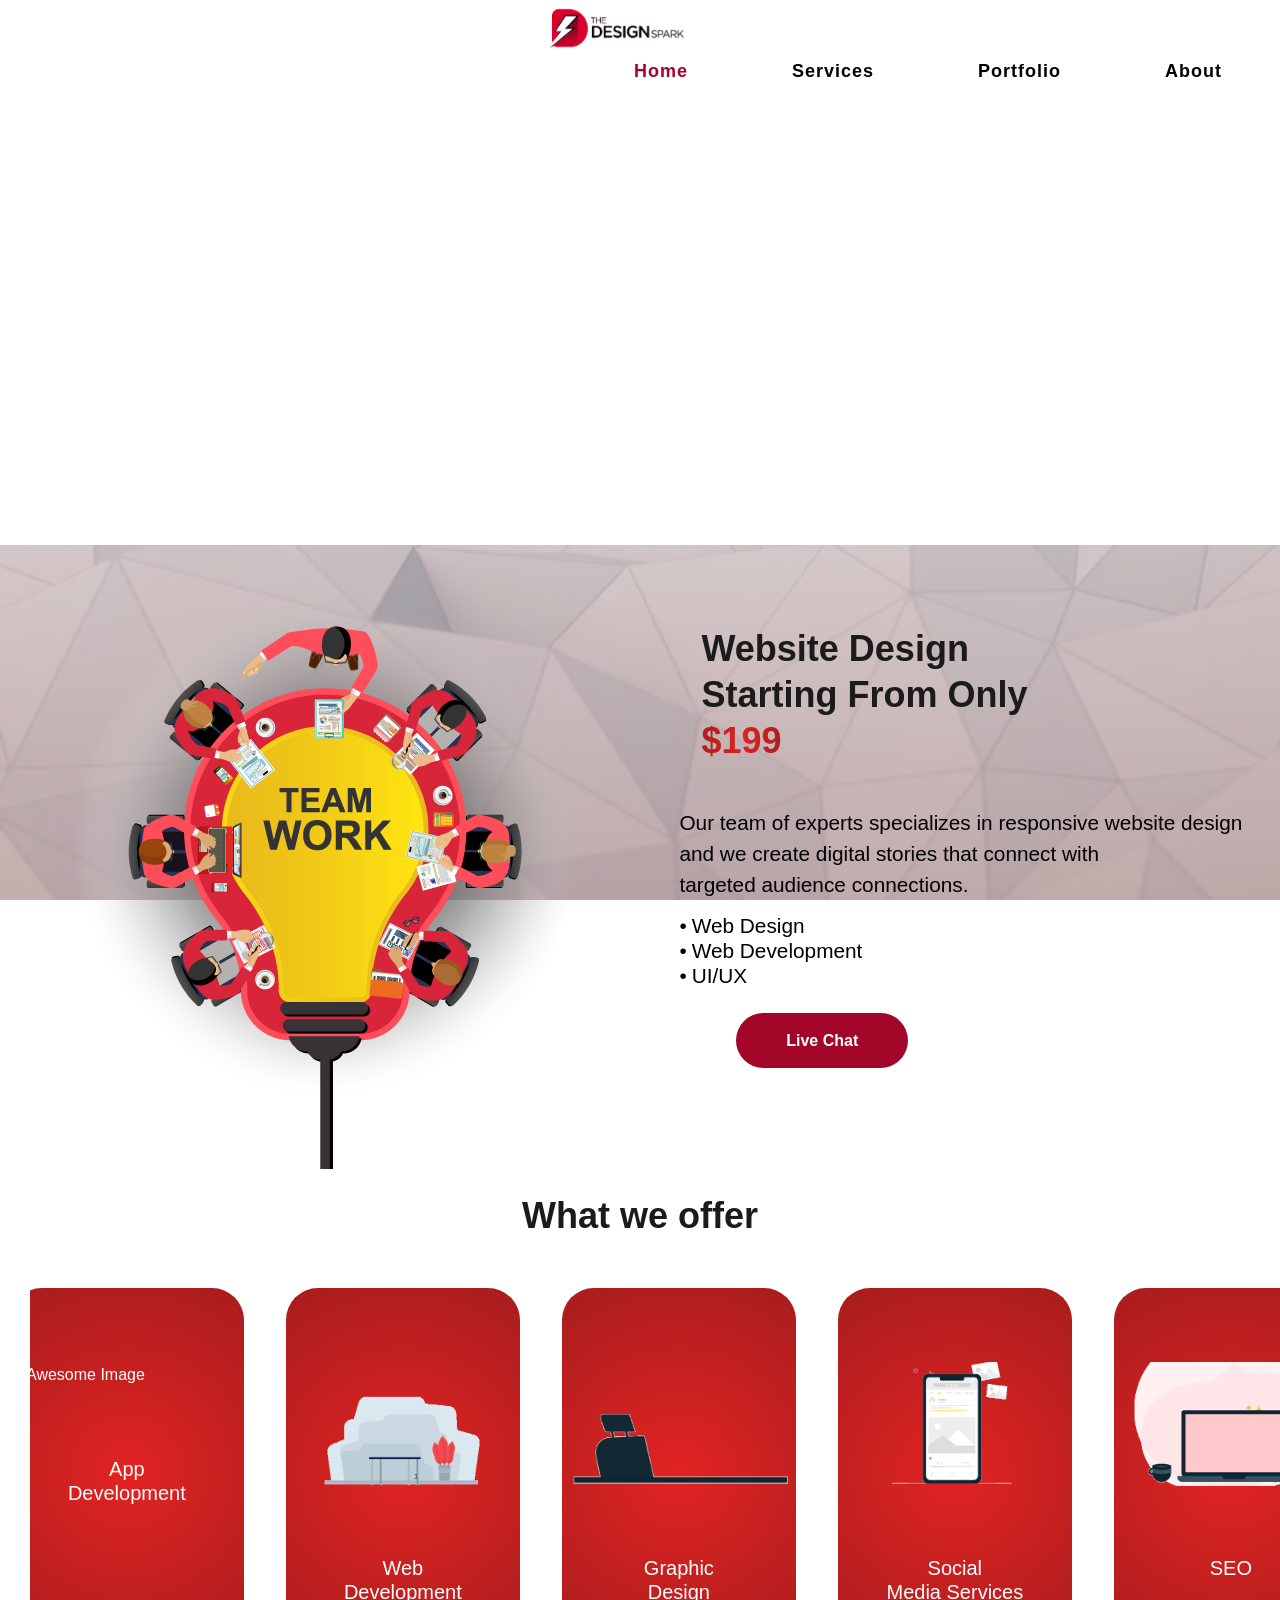
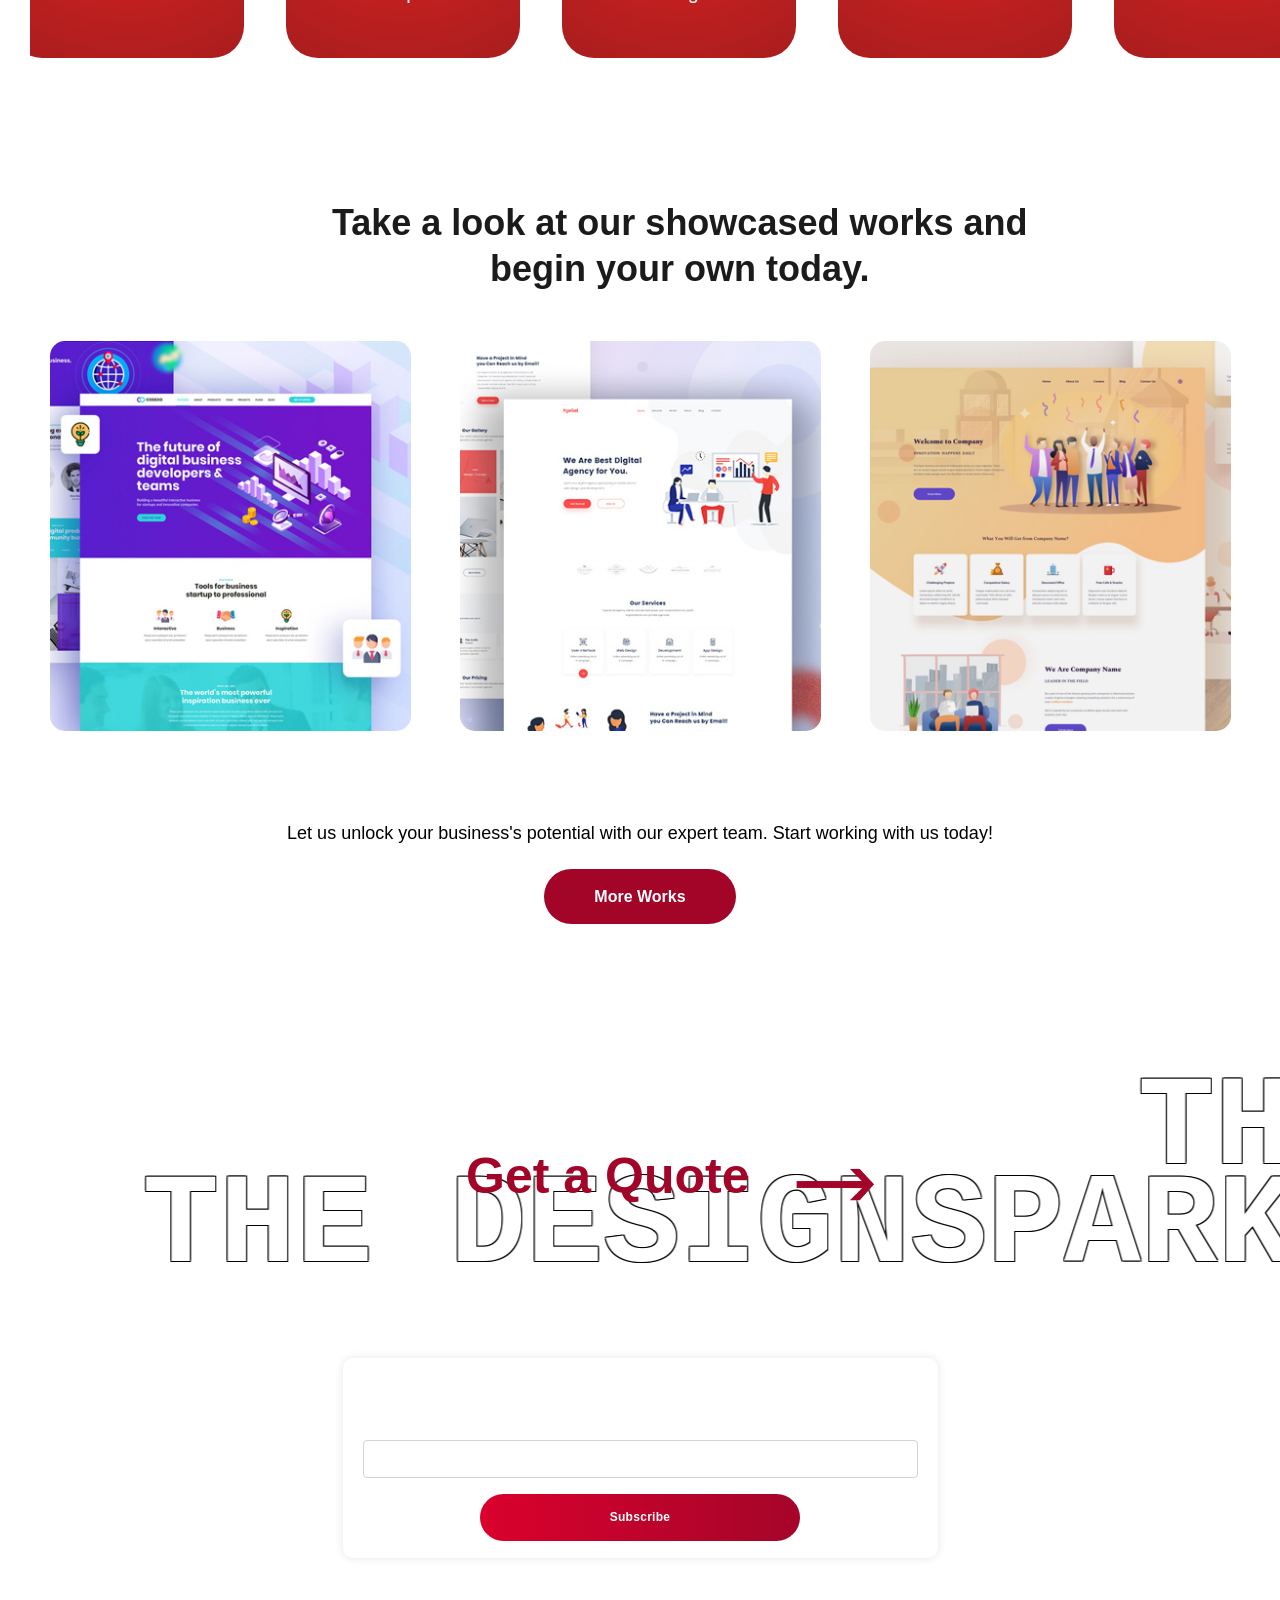
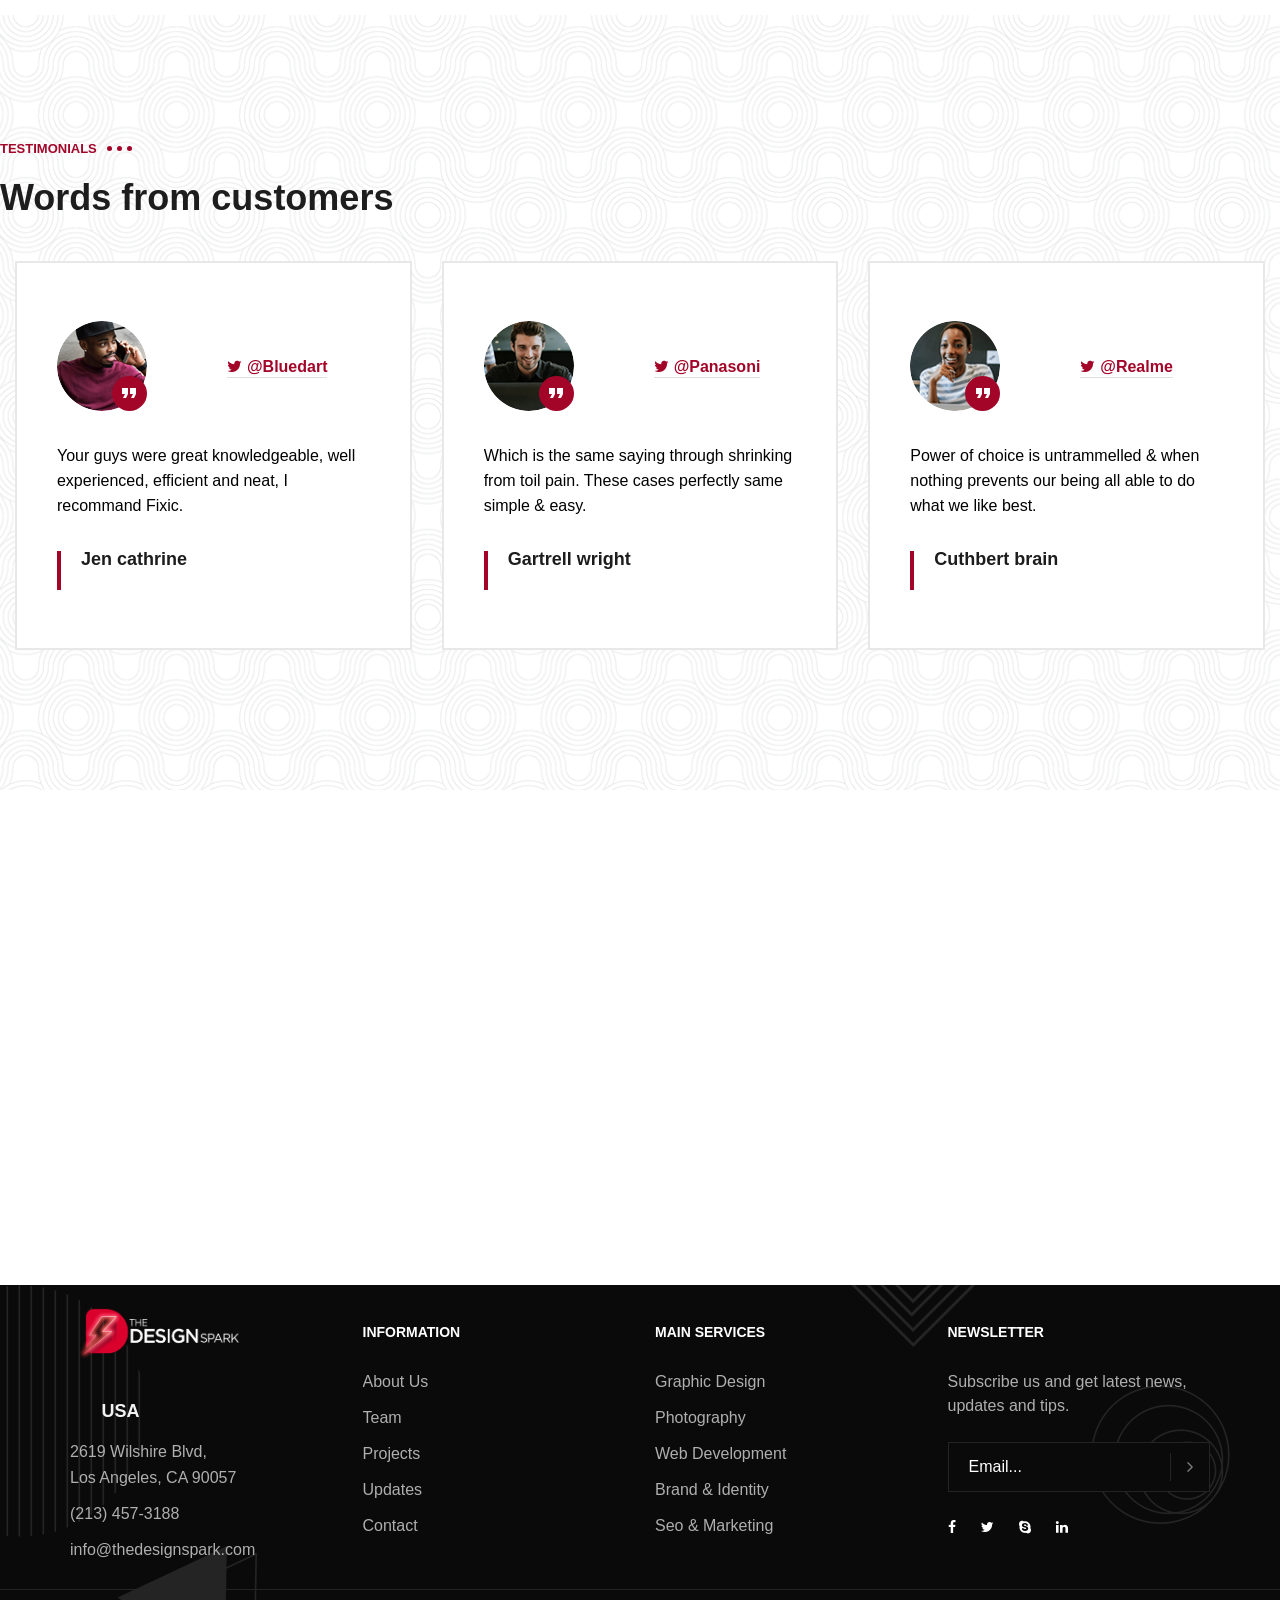
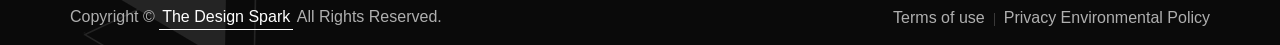
==== commit 0cd8da9d: "complete" ====
--- a/index.html
+++ b/index.html
@@ -49,7 +49,7 @@
     <!--Start Header upper style2-->
     <div class="row text-center dcen">
     <div class="logo">
-        <a href="index.html"><img src="images/latest logo.png" alt="Awesome Logo" title="" width="150" style="margin-top: -2%;"></a>
+        <a href="index.html"><img src="images/latest logo.png" alt="Awesome Logo" title="" width="150" style="margin-top: -2%; margin-left: -34%;" class="logg blsc"></a>
     </div>
     </div>
     <div class="row text-center dcen">
@@ -146,12 +146,12 @@
 <!--Start About Style1 Area-->
 <!--Start About Style2 Area-->
 <section class="about-style2-area" style="padding-top: 2rem;padding-bottom: 5%;">
-    <div class="pattern-layer" style="" data-aos="fade-left" data-aos-easing="linear" data-aos-duration="2000"></div>
-    <div class="shape float-bob-y" ><img src="images/new1.png" alt="" style=" position: relative; margin-top: -9% !important; left: -20% !important;"></div>
+    <div class="pattern-layer"  data-aos="fade-left" data-aos-easing="linear" data-aos-duration="2000"></div>
+    <div class="shape float-bob-y mitm" ><img src="images/new1.png" alt="" style=" position: relative; margin-top: -9% !important; left: -20% !important;"></div>
     <div class="container-fluid psec">
         <div class="sec-title-style2">
             <!-- <div class="icon" style="margin-left: 45%;"><span class="icon-career"></span></div> -->
-            <div class="title" style="margin-left: 1%;">Website Design<br>Starting From Only <br><span>$199</span></div>
+            <div class="title mrl" style="margin-left: 1%;">Website Design<br>Starting From Only <br><span>$199</span></div>
         </div>
         <div class="row je">
             
@@ -174,7 +174,7 @@
                         <div class="row">
                             <div class="col-xl-6">
                                 <div class="bottom-text text-center">
-                                    <a class="thm-btn3" href="#">Live Chat</a>
+                                    <a class="thm-btn3 thm-btn33" href="#">Live Chat</a>
                                 </div>
                             </div>
                         </div>
@@ -562,6 +562,187 @@
                         </a>
                     </div>
                     <!--End Single Working Box Style1--> 
+                    <!--Start Single Working Box Style1-->
+                    <div class="">
+                        <a href="" style="text-decoration: none;">
+                        <div class="owln">                            
+                            <img src="images/WEB-DESIGN.gif" alt="Awesome Image">
+                            <h3 class="txcn">Web<br>Design</h3>                        
+                            </div>
+                        </a> 
+                    </div>
+                    <!--End Single Working Box Style1-->        
+                    <!--Start Single Working Box Style1-->
+                    <div class="">
+                        <a href="" style="text-decoration: none;">
+                        <div class="owln">
+                            <img src="images/APP-DEVELOPMENT.gif" alt="Awesome Image">
+                            <h3 class="txcn">App<br>Development</h3>
+                            </div> 
+                        </a>
+                    </div>
+                    <!--End Single Working Box Style1--> 
+                    <!--Start Single Working Box Style1-->
+                    <div class="">
+                        <a href="" style="text-decoration: none;">
+                        <div class="owln">
+                            <img src="images/WEB-DEVELOPER.gif" alt="Awesome Image">
+                            <h3 class="txcn">Web<br>Development</h3>
+                            </div> 
+                        </a>
+                    </div>
+                    <!--End Single Working Box Style1--> 
+                    <!--Start Single Working Box Style1-->
+                    <div class="">
+                        <a href="" style="text-decoration: none;">
+                        <div class="owln">
+                            <img src="images/Graphic-Design.gif" alt="Awesome Image">
+                            <h3 class="txcn">Graphic<br>Design</h3>
+                            </div> 
+                        </a>
+                    </div>
+                    <!--End Single Working Box Style1--> 
+                    <!--Start Single Working Box Style1-->
+                    <div class="">
+                        <a href="" style="text-decoration: none;">
+                        <div class="owln">
+                            <img src="images/Social-Media-Marketing.gif" alt="Awesome Image">
+                            <h3 class="txcn">Social<br>Media Services</h3>
+                            </div> 
+                        </a>
+                    </div>
+                    <!--End Single Working Box Style1--> 
+                    <!--Start Single Working Box Style1-->
+                    <div class="">
+                        <a href="" style="text-decoration: none;">
+                        <div class="owln">
+                            <img src="images/SEO.gif" alt="Awesome Image">
+                            <h3 class="txcn">SEO</h3>
+                            </div> 
+                        </a>
+                    </div>
+                    <!--End Single Working Box Style1--> 
+                    <!--Start Single Working Box Style1-->
+                    <div class="">
+                        <a href="" style="text-decoration: none;">
+                        <div class="owln">                            
+                            <img src="images/WEB-DESIGN.gif" alt="Awesome Image">
+                            <h3 class="txcn">Web<br>Design</h3>                        
+                            </div>
+                        </a> 
+                    </div>
+                    <!--End Single Working Box Style1-->        
+                    <!--Start Single Working Box Style1-->
+                    <div class="">
+                        <a href="" style="text-decoration: none;">
+                        <div class="owln">
+                            <img src="images/APP-DEVELOPMENT.gif" alt="Awesome Image">
+                            <h3 class="txcn">App<br>Development</h3>
+                            </div> 
+                        </a>
+                    </div>
+                    <!--End Single Working Box Style1--> 
+                    <!--Start Single Working Box Style1-->
+                    <div class="">
+                        <a href="" style="text-decoration: none;">
+                        <div class="owln">
+                            <img src="images/WEB-DEVELOPER.gif" alt="Awesome Image">
+                            <h3 class="txcn">Web<br>Development</h3>
+                            </div> 
+                        </a>
+                    </div>
+                    <!--End Single Working Box Style1--> 
+                    <!--Start Single Working Box Style1-->
+                    <div class="">
+                        <a href="" style="text-decoration: none;">
+                        <div class="owln">
+                            <img src="images/Graphic-Design.gif" alt="Awesome Image">
+                            <h3 class="txcn">Graphic<br>Design</h3>
+                            </div> 
+                        </a>
+                    </div>
+                    <!--End Single Working Box Style1--> 
+                    <!--Start Single Working Box Style1-->
+                    <div class="">
+                        <a href="" style="text-decoration: none;">
+                        <div class="owln">
+                            <img src="images/Social-Media-Marketing.gif" alt="Awesome Image">
+                            <h3 class="txcn">Social<br>Media Services</h3>
+                            </div> 
+                        </a>
+                    </div>
+                    <!--End Single Working Box Style1--> 
+                    <!--Start Single Working Box Style1-->
+                    <div class="">
+                        <a href="" style="text-decoration: none;">
+                        <div class="owln">
+                            <img src="images/SEO.gif" alt="Awesome Image">
+                            <h3 class="txcn">SEO</h3>
+                            </div> 
+                        </a>
+                    </div>
+                    <!--End Single Working Box Style1--> 
+                    <!--Start Single Working Box Style1-->
+                    <div class="">
+                        <a href="" style="text-decoration: none;">
+                        <div class="owln">                            
+                            <img src="images/WEB-DESIGN.gif" alt="Awesome Image">
+                            <h3 class="txcn">Web<br>Design</h3>                        
+                            </div>
+                        </a> 
+                    </div>
+                    <!--End Single Working Box Style1-->        
+                    <!--Start Single Working Box Style1-->
+                    <div class="">
+                        <a href="" style="text-decoration: none;">
+                        <div class="owln">
+                            <img src="images/APP-DEVELOPMENT.gif" alt="Awesome Image">
+                            <h3 class="txcn">App<br>Development</h3>
+                            </div> 
+                        </a>
+                    </div>
+                    <!--End Single Working Box Style1--> 
+                    <!--Start Single Working Box Style1-->
+                    <div class="">
+                        <a href="" style="text-decoration: none;">
+                        <div class="owln">
+                            <img src="images/WEB-DEVELOPER.gif" alt="Awesome Image">
+                            <h3 class="txcn">Web<br>Development</h3>
+                            </div> 
+                        </a>
+                    </div>
+                    <!--End Single Working Box Style1--> 
+                    <!--Start Single Working Box Style1-->
+                    <div class="">
+                        <a href="" style="text-decoration: none;">
+                        <div class="owln">
+                            <img src="images/Graphic-Design.gif" alt="Awesome Image">
+                            <h3 class="txcn">Graphic<br>Design</h3>
+                            </div> 
+                        </a>
+                    </div>
+                    <!--End Single Working Box Style1--> 
+                    <!--Start Single Working Box Style1-->
+                    <div class="">
+                        <a href="" style="text-decoration: none;">
+                        <div class="owln">
+                            <img src="images/Social-Media-Marketing.gif" alt="Awesome Image">
+                            <h3 class="txcn">Social<br>Media Services</h3>
+                            </div> 
+                        </a>
+                    </div>
+                    <!--End Single Working Box Style1--> 
+                    <!--Start Single Working Box Style1-->
+                    <div class="">
+                        <a href="" style="text-decoration: none;">
+                        <div class="owln">
+                            <img src="images/SEO.gif" alt="Awesome Image">
+                            <h3 class="txcn">SEO</h3>
+                            </div> 
+                        </a>
+                    </div>
+                    <!--End Single Working Box Style1--> 
+                    
                     
                 </div>
                 
@@ -583,7 +764,7 @@
             <div class="sec-title-style2 text-center">
                 <!-- <div class="icon center"><span class="icon-cloud"></span></div> -->
                  
-                <div class="title">Take a look at our showcased works and<br>begin your own today.</div>
+                <div class="title mrl">Take a look at our showcased works and<br>begin your own today.</div>
             </div>
             <div class="row">
                 <div class="col-xl-12">
@@ -660,19 +841,19 @@
     <!--End Working Style1 Area-->   
 
 
-<marquee behavior="scroll" class="strokeme" direction="left" style="font-size: 8rem; font-weight: bold; color: #A30529;height: 60px;padding-bottom: 15%; position: absolute;  z-index: 6;  margin-top: -3.5%;padding-top: 6.5%; font-family: monospace;" id="myMarquee1"></marquee><br><br>
+<marquee behavior="scroll" class="strokeme marquee3 marquee33" direction="left" style="font-size: 8rem; font-weight: bold; color: #A30529;height: 60px;padding-bottom: 15%; position: absolute;  z-index: 6;  margin-top: -3.5%;padding-top: 6.5%; font-family: monospace;" id="myMarquee1"></marquee><br><br>
 <div class="row dcen">
     <button class="button2" style="margin-top: 3%;">Get a Quote</button> <img src="images/rarro.png" alt="" width="90" style="z-index: 999; margin-top: 4%; margin-left: 3%; animation: moveArrow 1s infinite alternate;">
 </div><br>
-<marquee behavior="scroll" class="strokeme"  direction="right" style="font-size: 8rem; font-weight: bold; color: #A30529; height: 60px;padding-top: 3.2%;padding-bottom: 6.5%; position: absolute;  z-index: 6;  margin-top: -4.5%; font-family: monospace;" id="myMarquee2"></marquee>
+<marquee behavior="scroll" class="strokeme marquee3 mpd marquee34"  direction="right" style="font-size: 8rem; font-weight: bold; color: #A30529; height: 60px;padding-top: 3.2%;padding-bottom: 6.5%; position: absolute;  z-index: 6;  margin-top: -4.5%; font-family: monospace;" id="myMarquee2"></marquee>
 <br>
 
-<div class="container-fluid" style="background-image: url('images/new.jpg');  background-attachment: fixed; padding-top: 12.5%; padding-bottom: 4.5%; margin-top: -4.5%; background-size: cover;" >
+<div class="container-fluid pb" style="background-image: url('images/new.jpg');  background-attachment: fixed; padding-top: 12.5%; padding-bottom: 4.5%; margin-top: -4.5%; background-size: cover;" >
     <div class="row justify-content-center">
       <div class="col-md-8 col-lg-6">
         <div class="card border-0 bg-transparent">
           <div class="card-body text-center">
-            <h2 class="text-light mb-4" style="color: white !important;">Subscribe Newsletter</h2>
+            <h2 class="text-light mb-4 mtpo" style="color: white !important;">Subscribe Newsletter</h2>
             <form>
               <div class="form-group">
                 <input type="email" class="form-control" id="emailInput" placeholder="Enter your email">
@@ -692,7 +873,7 @@
 
 <!--Start Testimonial Area-->
 <section class="testimonial-area" style="background-image:url(images/pattern/testimonial-bg.png);">
-    <div class="container">
+    <div class="">
         <div class="sec-title-style1">
             <div class="title"><span>Testimonials</span><span class="dotted-right"><span class="dot"></span></span></div>
             <div class="big-title">Words from customers</div>
--- a/css/style.css
+++ b/css/style.css
@@ -22619,4 +22619,83 @@
     margin-top: -4%; margin-bottom: -4%;
     width: 100%;
     height: auto;
-  }+  }
+
+
+  @media only screen and (max-width: 600px) {
+    .marquee3 {
+        margin-left: -51%;
+    }
+    .mpd{
+        padding-top: 4.2%;
+        padding-bottom: 11.5% !important;
+    }
+    .about-style2-area .shape {
+        position: relative;
+        right: -15%;
+        top: 2rem;
+    }
+    .mrl{
+        margin-left: 19% !important;
+    }
+    .single-footer-widget .footer-company-info-text h3 {
+        margin-left: -6% !important;
+    }
+    p {
+    font-size: 1rem;
+    }
+
+    .pb{
+        padding-bottom: 13.5% !important;    
+        background-size: auto;
+    }
+    .logg{
+        margin-top: -18% !important;
+        margin-left: 11% !important;
+        width: 110px !important;
+    }
+}
+
+
+@media only screen and (min-width: 1920px) {
+    .blsc{
+        margin-top: 8% !important;
+        margin-left: 11% !important;
+        width: 16rem !important;
+    }
+
+    .main-menu.style2 .navigation > li > a {
+        font-weight: 900;
+        margin-top: 5%;
+    }
+    .psec{
+        font-size: 1.6rem !important; 
+    }
+    .mitm{
+        left: 14% !important;
+    }
+    .sec-title-style2 {
+        justify-content: flex-end;
+        margin-right: 21%;
+    }
+    .thm-btn33 {
+        width: 20rem;
+        margin-left: 36%;
+    }
+    .about-style2-area .sec-title-style2 {
+        text-align: center;
+    }
+    .marquee33{
+        margin-top: -4%;
+    }
+    .marquee34{
+        padding-top: 4.2%;
+    }
+    .mtpo{
+    margin-top: 5%;
+    }
+    .sec-title-style1{
+        width: 100% !important;
+    }
+    
+}
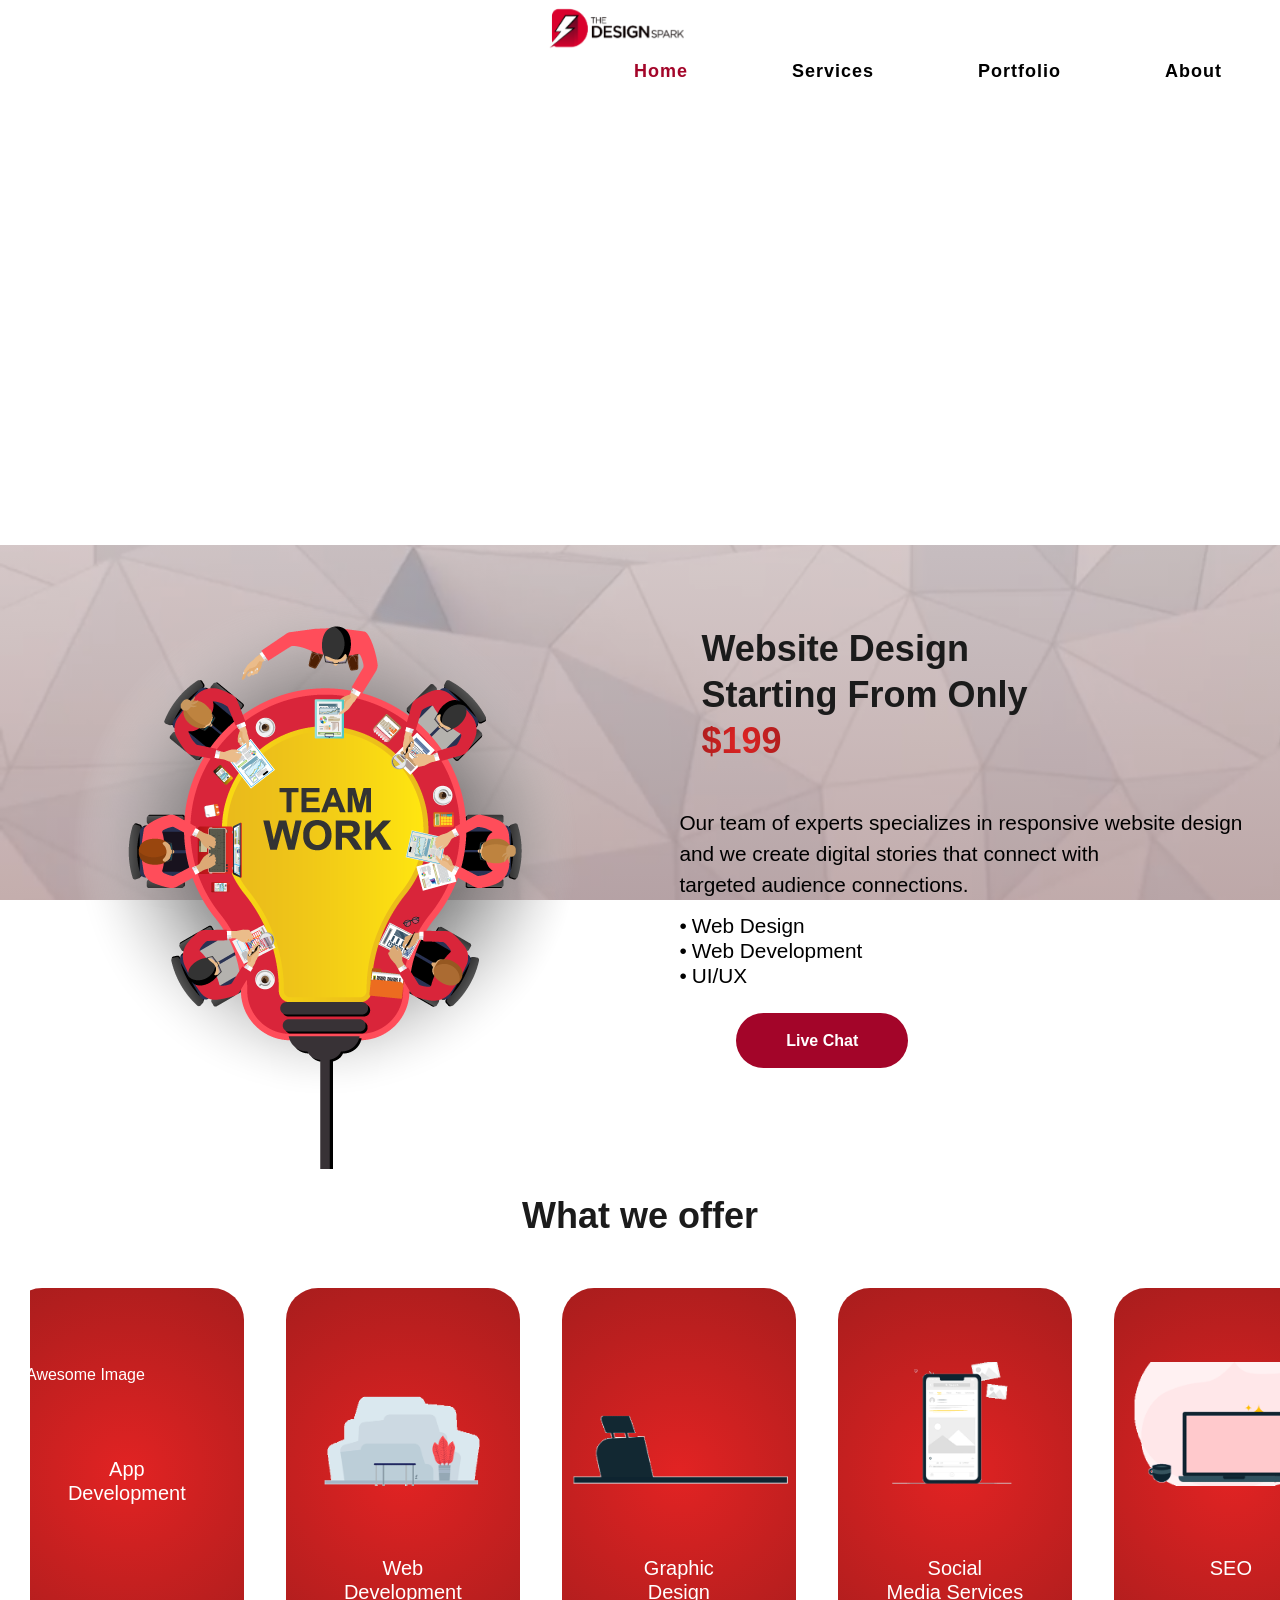
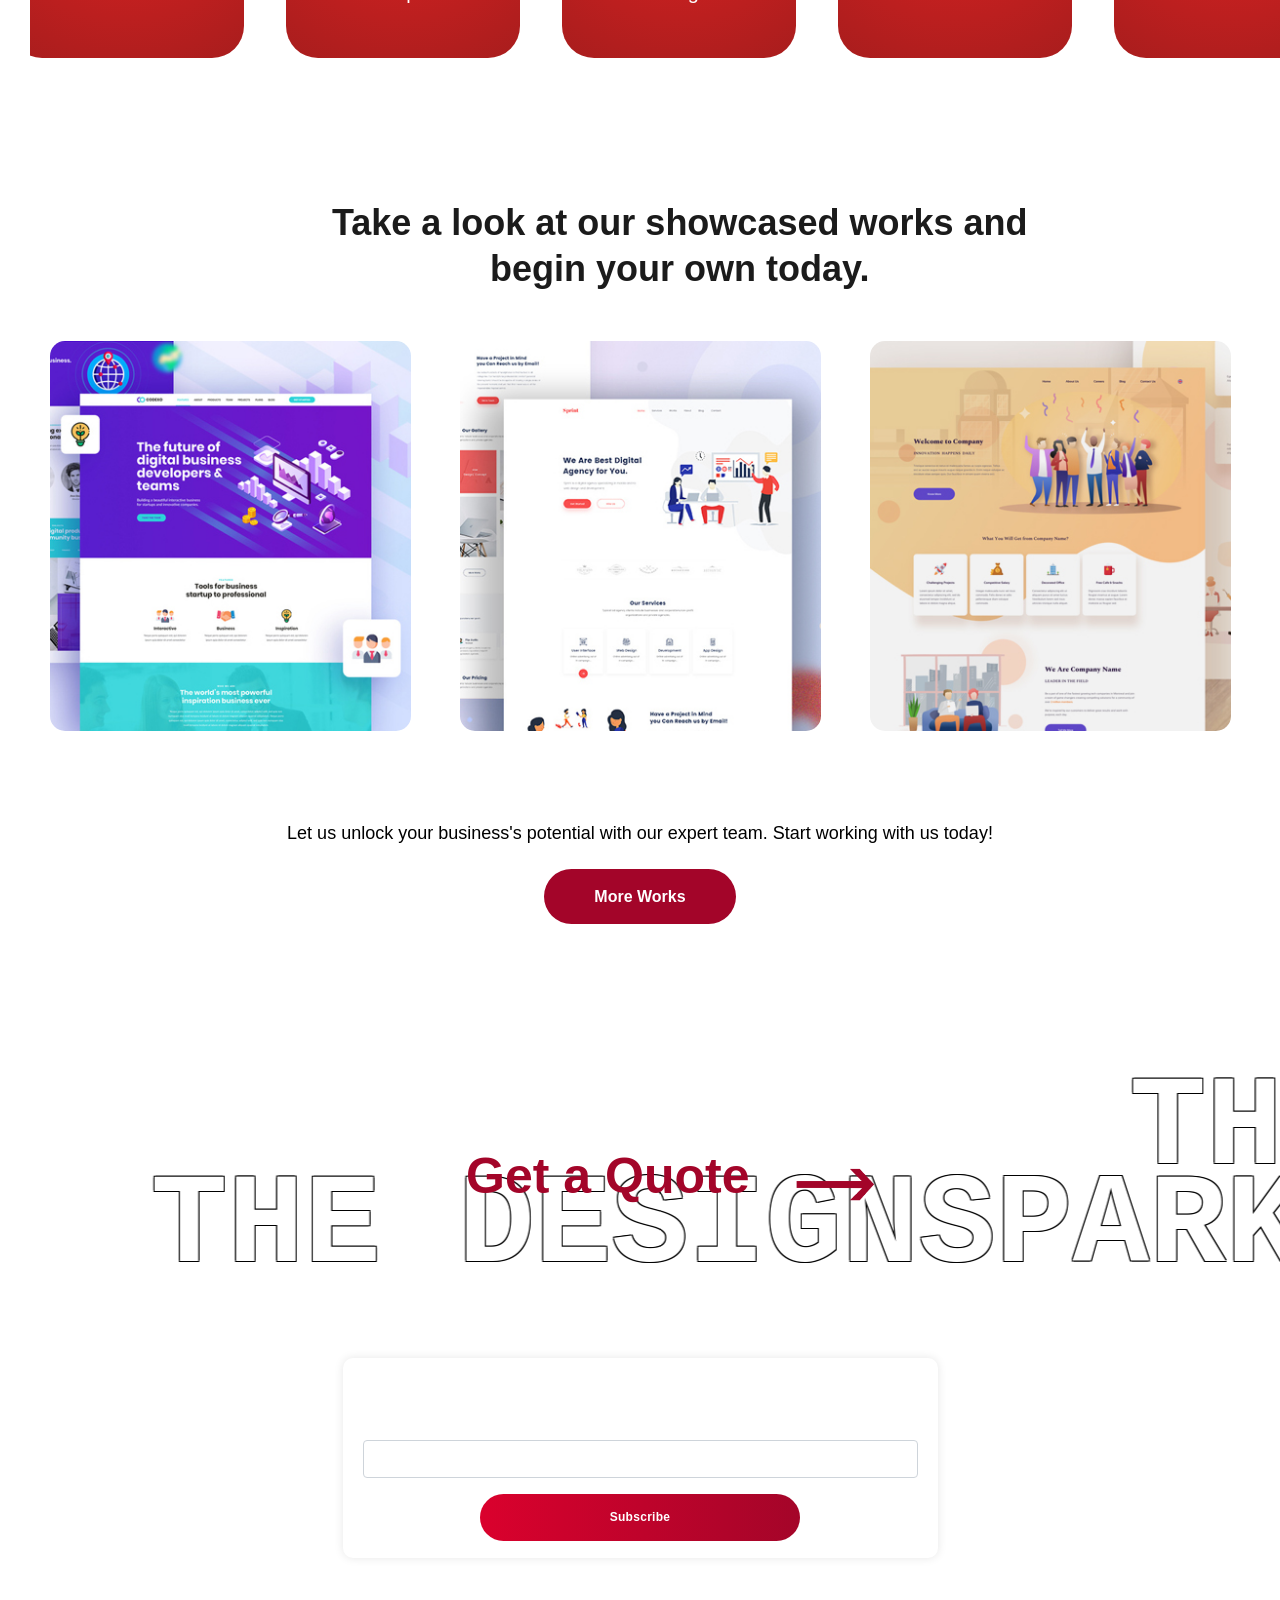
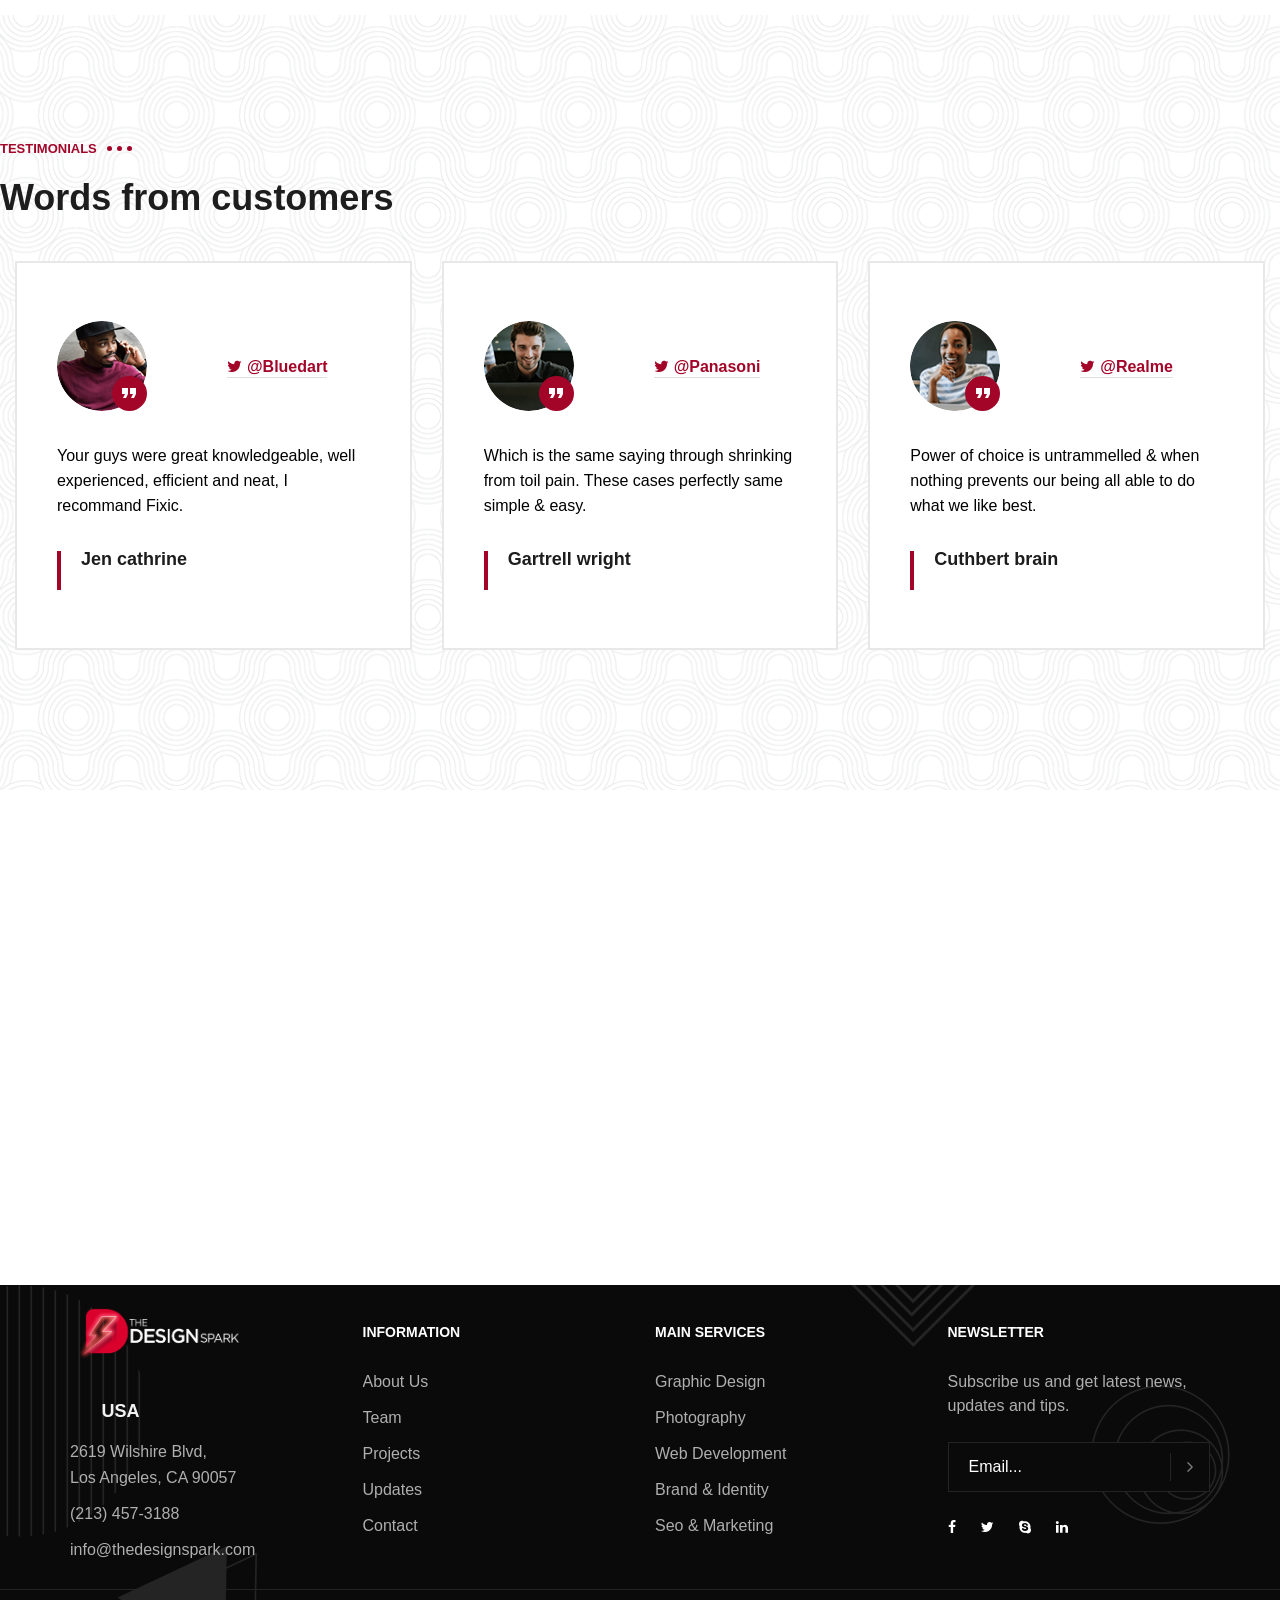
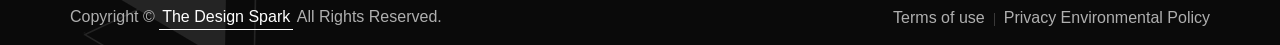
==== commit f10664f9: "complete" ====
--- a/index.html
+++ b/index.html
@@ -65,9 +65,9 @@
                             <li><a href="#" class="mrn">Services</a></li>
                             </li>
                             <li class="" ><a href="#" class="mrn">Portfolio</a>
-                                <li class=""><a href="#" class="mrn" >About</a>
+                                <li class=""><a href="about.html" class="mrn" >About</a>
                             </li>
-                                <li><a href="#" class="mrn">Contact</a></li>
+                                <li><a href="contact.html" class="mrn">Contact</a></li>
                         </ul>
                     </div>
                 </nav>                        
--- a/css/style.css
+++ b/css/style.css
@@ -8672,7 +8672,7 @@
 .about-style3-area{
     position: relative;
     display: block;
-    padding: 120px 0 120px;
+    padding: 120px 0 20px;
 }
 .about-style3-image-box {
     position: relative;
@@ -8685,6 +8685,22 @@
     min-height: 405px;
     margin-bottom: 160px;
 }
+
+.about-style3-image-box {
+    height: 460px; 
+    position: relative; 
+  }
+  
+  .about-style3-image-box video {
+    width: 100%; 
+    height: 100%; 
+    object-fit: cover; 
+    position: absolute; 
+    top: 0;
+    left: 0;
+  }
+
+
 .about-style3-image-box .text {
     position: absolute;
     top: 85px;
@@ -14443,6 +14459,9 @@
     transform: perspective(1200px) rotateX(90deg) scaleY(0.1);
     transition: all 900ms ease 100ms;  
 }
+.single-featured-box .icon-holder2:before{
+    display: none;
+}
 .single-featured-box:hover .icon-holder:before{
     opacity: 1;
     transform: perspective(1200px) rotateX(0deg) scaleY(1.0); 
@@ -19862,16 +19881,34 @@
 .single-contact-address-box{
     position: relative;
     display: block;
-    background: #ffffff;
-    padding: 40px 30px 43px;
+    background: transparent;
+    border-radius: 2rem;
+    padding: 10px 5px 11px;
     -webkit-box-shadow: 0px 6px 6px 2px rgba(243,243,243,0.5); 
     box-shadow: 0px 6px 6px 2px rgba(243,243,243,0.5);
     transition: all 500ms ease 100ms;
-}
+    
+}
+
 .single-contact-address-box:hover{
-    -webkit-box-shadow: 0px 0px 10px 3px #f3f3f3; 
-    box-shadow: 0px 0px 10px 3px #f3f3f3;    
-}
+    /* -webkit-box-shadow: 0px 0px 10px 3px #f3f3f3; 
+    box-shadow: 0px 0px 10px 3px #f3f3f3;     */
+    /* background: linear-gradient(to left, red 50%, blue 50%) right;
+    background-size: 200% 100%; */
+    /* box-shadow: inset 100px 0 0 0 #e0e0e0; */
+    background: radial-gradient(circle, rgba(226,35,35,1) 0%, rgba(168,29,29,1) 100%);
+    border-radius: 2rem;
+    transition: 0.5s;
+    color: white;
+}
+
+.single-contact-address-box:hover h3,
+.single-contact-address-box:hover .icon-holder span:before, 
+.single-contact-address-box:hover .icon-holder span {
+  color: white;
+}
+
+
 .single-contact-address-box.active{
     -webkit-box-shadow: 0px 0px 10px 3px #f3f3f3; 
     box-shadow: 0px 0px 10px 3px #f3f3f3;       
@@ -19883,7 +19920,7 @@
 }
 .single-contact-address-box .icon-holder span:before{
     color: #A30529;
-    font-size: 50px;
+    font-size: 40px;
 }
 .single-contact-address-box h3{
     color: #1b1b1b;
@@ -19897,7 +19934,9 @@
     margin: 0;    
 }
 
-
+.mbne{
+    margin-bottom: 4%;
+}
 
 /*** 
 =============================================
@@ -19914,7 +19953,7 @@
     position: relative;
     display: block;
     margin-right: -90px;
-    margin-top: 60px;
+    margin-top: 100%;
     z-index: 3;
 }
 .contact-social-links .image-box {
@@ -19965,13 +20004,13 @@
     left: 50px;
     writing-mode: vertical-lr;
     transform: translateY(0%);
-    margin-bottom: 80px;
+    margin-bottom: 63%;
 }
 .contact-social-links .social-links li:last-child{
     margin: 0;
 }
 .contact-social-links .social-links li a{
-    color: #7e7e7e;
+    color: #A30529;
     font-size: 16px;
     font-weight: 600;
     font-family: 'Poppins', sans-serif;
@@ -19990,7 +20029,7 @@
 .contact-form .inner-box{
     position: relative;
     display: block;
-    border: 1px solid #ededed;
+    /* border: 1px solid #ededed; */
     padding: 59px 59px 59px;
     padding-left: 119px;
 }
@@ -22622,6 +22661,288 @@
   }
 
 
+  
+.calign{
+    margin-top: -46%;
+    width: 70%;
+    margin-left: 16%;
+    background: transparent;
+}
+
+
+.scroll-1, .scroll-2 {
+    overflow: hidden;
+    height: 2.5em;
+  }
+
+  .scroll-1 {
+    animation: autoscroll 5s ease-in-out infinite;
+    background: transparent;
+  }
+
+  .scroll-2 {
+    animation: autoscroll 5s ease-in-out 2.5s infinite;
+  }
+
+  @keyframes autoscroll {
+    0% {
+      transform: translateY(0);
+    }
+    100% {
+      transform: translateY(70%);
+    }
+  }
+
+  .sc1{
+    margin-top: -11%;
+  }
+  .sc2{
+  margin-top: 5%;
+  }
+
+
+  .h1-wrapper {
+    position: relative;
+  }
+  
+  /* .animate-text-1 {
+    position: absolute;
+    bottom: 0;
+    left: 0;
+    animation: slide-up 3s ease-in-out infinite;
+    
+  } */
+  
+  .animate-text-2 {
+    position: absolute;
+    bottom: 0;
+    left: 0;
+    animation: slide-up 1s ease-in-out;
+    margin-top: 5em; 
+  }
+  
+  @keyframes slide-up {
+    from {
+      transform: translateY(100%);
+      opacity: 0;
+    }
+    to {
+      transform: translateY(0%);
+      opacity: 1;
+    }
+  }
+
+
+ 
+.animate-text {
+    position: absolute;
+    bottom: 0;
+    left: 0;
+    animation: slide-up-down 6s ease-in-out infinite;
+    color: #A30529;
+  }
+  
+  @keyframes slide-up-down {
+    0% {
+      transform: translateY(100%);
+      opacity: 0;
+    }
+    10% {
+      transform: translateY(0%);
+      opacity: 1;
+    }
+    50% {
+      transform: translateY(0%);
+      opacity: 1;
+    }
+    60% {
+      transform: translateY(-100%);
+      opacity: 0;
+    }
+    100% {
+      transform: translateY(100%);
+      opacity: 0;
+    }
+  }
+
+
+  .ml6 {
+    position: relative;
+    font-weight: 900;
+    font-size: 3.3em;
+  }
+  
+  .ml6 .text-wrapper {
+    position: relative;
+    display: inline-block;
+    padding-top: 0.2em;
+    padding-right: 0.05em;
+    padding-bottom: 0.1em;
+    overflow: hidden;
+    margin-top: 2%;
+  }
+  
+  .ml6 .letter {
+    display: inline-block;
+    line-height: 1em;
+  }
+
+  .letp{    
+    font-size: 29px;
+    font-weight: 800;
+  }
+
+  .letc{
+    color: #A30529;
+  }
+
+
+  .lred{
+    margin-left: 39%;
+    margin-top: 18%;
+  }
+
+  .sam{
+    margin-top: -23%;
+  }
+
+  .mbop{
+    margin-bottom: 10%;
+  }
+
+  .mbopz{
+    background: white;
+    position: inherit;
+    z-index: 5;
+  }
+
+
+
+  .image-container {
+    position: relative;
+    height: 300px; /* adjust this to your desired height */
+  }
+  
+  .image-container img {
+    position: absolute;
+    top: 0;
+    left: 0;
+    animation: moveUpDown 2s ease-in-out infinite;
+  }
+  
+  @keyframes moveUpDown {
+    0% {
+      transform: translateY(0);
+    }
+    50% {
+      transform: translateY(20px); /* adjust this to your desired vertical distance */
+    }
+    100% {
+      transform: translateY(0);
+    }
+  }
+
+
+
+  .box1:hover {
+    position: relative;
+  }
+  
+  .box1:hover:after {
+    content: "";
+    position: absolute;
+    top: 0;
+    left: 0;
+    right: 0;
+    bottom: 0;
+    background: url('../images/website.webp') no-repeat center center;
+    background-size: cover;
+    border-radius: 3rem;
+    opacity: 0; 
+    transition: opacity 0.5s ease; 
+    }
+
+    .box1:hover:after {
+    opacity: 1; 
+    }
+
+
+    .box2:hover {
+        position: relative;
+      }
+      
+      .box2:hover:after {
+        content: "";
+        position: absolute;
+        top: 0;
+        left: 0;
+        right: 0;
+        bottom: 0;
+        background: url('../images/brand.gif') no-repeat center center;
+        background-size: cover;
+        border-radius: 3rem;
+        opacity: 0; 
+        transition: opacity 0.5s ease; 
+        }
+    
+        .box2:hover:after {
+        opacity: 1;
+        }
+    
+
+        .box3:hover {
+            position: relative;
+          }
+          
+          .box3:hover:after {
+            content: "";
+            position: absolute;
+            top: 0;
+            left: 0;
+            right: 0;
+            bottom: 0;
+            background: url('../images/logo.gif') no-repeat center center;
+            background-size: cover;
+            border-radius: 3rem;
+            opacity: 0; 
+            transition: opacity 0.5s ease; 
+            }
+        
+            .box3:hover:after {
+            opacity: 1;
+            }
+
+
+
+            
+        .box4:hover {
+            position: relative;
+          }
+          
+          .box4:hover:after {
+            content: "";
+            position: absolute;
+            top: 0;
+            left: 0;
+            right: 0;
+            bottom: 0;
+            background: url('../images/cs.gif') no-repeat center center;
+            background-size: cover;
+            border-radius: 3rem;
+            opacity: 0; 
+            transition: opacity 0.5s ease; 
+            }
+        
+            .box4:hover:after {
+            opacity: 1;
+            }
+
+            .vwne{
+            width: 550px;
+            margin-left: 3%;
+            border-radius: 2rem;
+        }
+
   @media only screen and (max-width: 600px) {
     .marquee3 {
         margin-left: -51%;
@@ -22653,6 +22974,9 @@
         margin-top: -18% !important;
         margin-left: 11% !important;
         width: 110px !important;
+    }
+    .contact-social-links{
+        display: none;
     }
 }
 
@@ -22697,5 +23021,21 @@
     .sec-title-style1{
         width: 100% !important;
     }
+    .nwni{
+        margin-top: 6%;
+    }
+    .mvsa{
+        margin-left: 17%;
+    }
+    .calign {
+        margin-top: -38%;
+        width: 70%;
+        margin-left: 8%;
+        background: transparent;
+    }
+    .social-links{
+        display: none;
+    }
+    
     
 }
